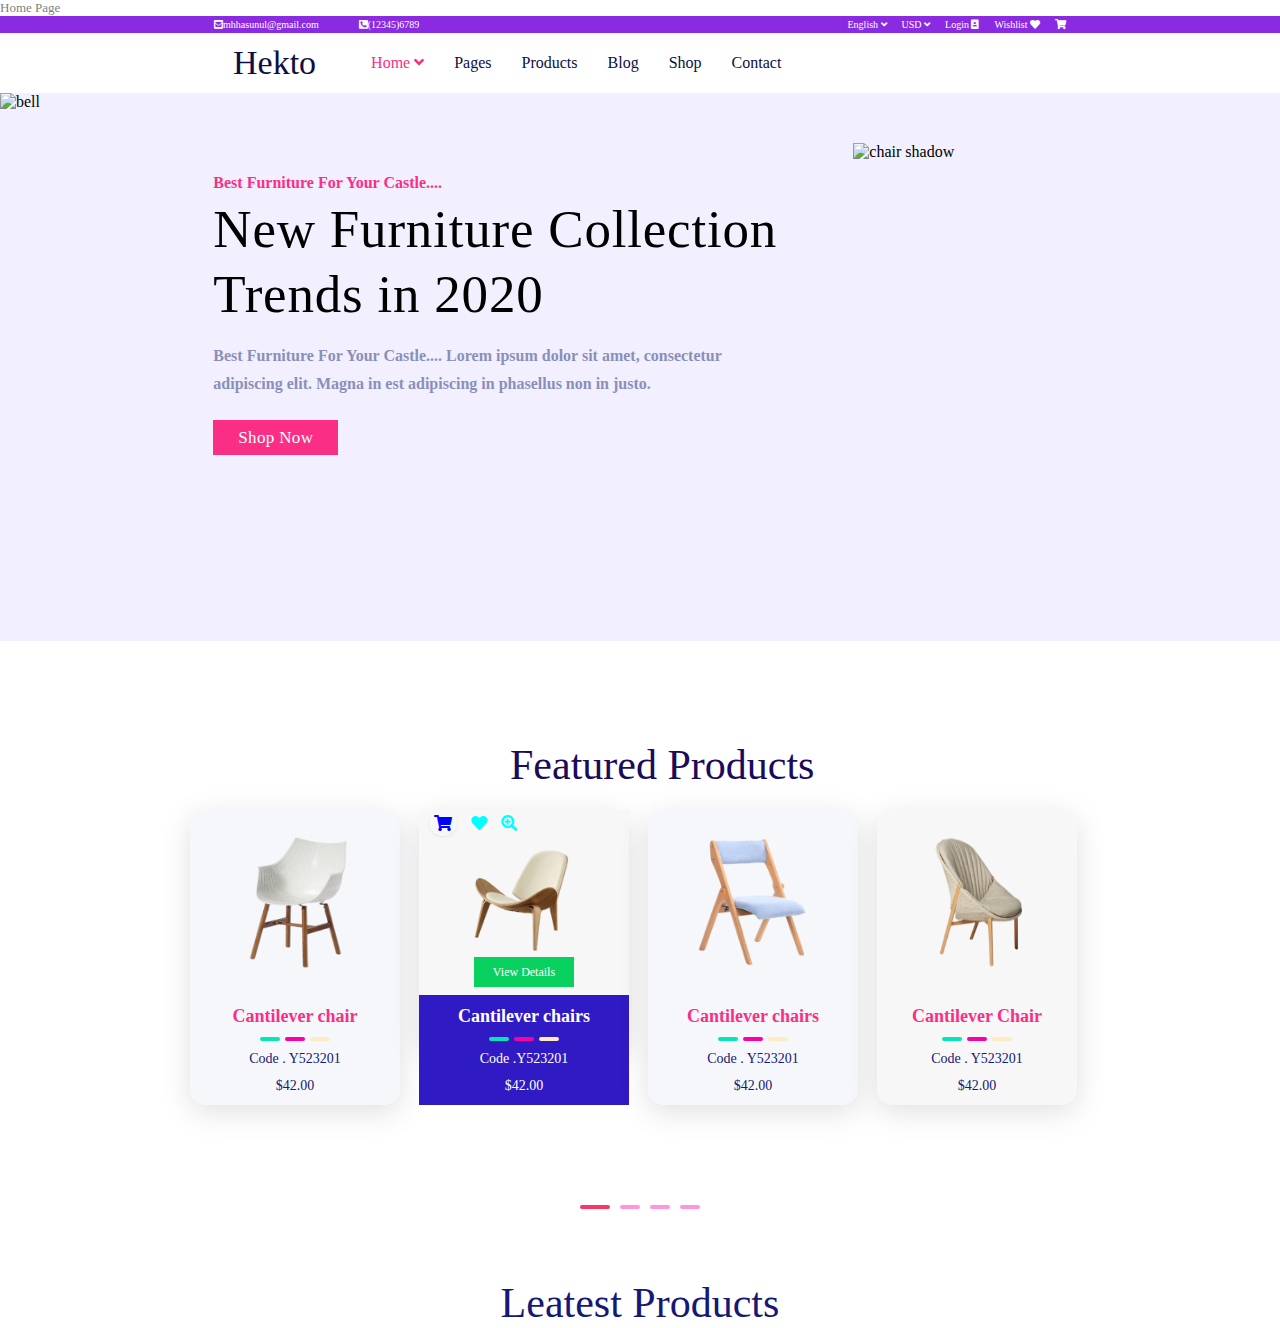
==== index.html @ cac38c51 "this is my ninth commit" ====
<!DOCTYPE html>
<html lang="en">

<head>
    <meta charset="UTF-8">
    <meta http-equiv="X-UA-Compatible" content="IE=edge">
    <meta name="viewport" content="width=device-width, initial-scale=1.0">
    <title>Hecto Project</title>
    <link rel="stylesheet" href="style.css">
    <link href="https://cdnjs.cloudflare.com/ajax/libs/font-awesome/5.13.0/css/all.min.css" rel="stylesheet" />
</head>

<body>
    <div class="home_page">Home Page</div>
    <div class="navbar">
        <div class="contact">
            <div class="mail"> <i class="fa fa-envelope-square"></i>mhhasunul@gmail.com</div>
            <div class="phone"><i class="fa fa-phone-square-alt"></i>(12345)6789</div>
        </div>
        <div class="details">
            <div class="english">English <i class="fa fa-angle-down"></i></div>
            <div class="usd">USD <i class="fa fa-angle-down"></i></div>
            <div class="login">Login <i class="fa fa-portrait"></i></div>
            <div class="wishlist">Wishlist <i class="fa fa-heart"></i></div>
            <div class="cart"><i class="fa fa-shopping-cart"></i></div>
        </div>
    </div>

    <div class="nav">
        <div class="logo">Hekto</div>
        <div class="about">
            <div class="home">Home <i class="fa fa-angle-down"></i></div>
            <div class="pages">Pages</div>
            <div class="products">Products</div>
            <div class="blog">Blog</div>
            <div class="shop">Shop</div>
            <div class="contact">Contact</div>
        </div>
    </div>
    <div class="new_furniture">
        <div class="bell_image">
            <img src="images/bell.png" alt="bell" />
        </div>
        <div class="new_collection">
            <div class="best_furniture">Best Furniture For Your Castle....</div>
            <div class="in_2020">New Furniture Collection
                Trends in 2020</div>
            <div class="lorem">Best Furniture For Your Castle....
                Lorem ipsum dolor sit amet, consectetur adipiscing elit. Magna in est adipiscing
                in phasellus non in justo.
            </div>
            <div class="shop_now">Shop Now</div>
        </div>
        <div class="chair">
            <img src="images/chair_shadow.png" alt="chair shadow" />
        </div>
    </div>
    <div class="space">.</div>

    
    <div class="featured_products">
        <div class="p_featured_products">Featured Products</div>
        <div class="grid_featured_products">
            <div class="container">
                <div class="plastic_wood_box">
                    <div class="plastic_wood">
                        <img src="featured_images/plastic wood.png" alt="chair" />
                    </div>
                    <div class="specification">
                        <div class="cantilever_chair">Cantilever chair</div>
                        <div class="line_bars">
                            <div class="first_line"></div>
                            <div class="second_line"></div>
                            <div class="third_line"></div>
                        </div>
                        <div class="code">Code . Y523201</div>
                        <div class="dollars">$42.00</div>
                    </div>
                </div>
    
                <div class="brown_wood_box">
                    <div class="top_section">
                        <div class="font_awesome">
                            <i class="fa fa-shopping-cart"></i>
                            <i class="fa fa-heart"></i>
                            <i class="fa fa-search-plus"></i>
                        </div>
                        <div class="brown_wood">
                            <img src="featured_images/brown_wood.png" alt="chair" />
                        </div>
                        <div class="view_details">View Details</div>
                    </div>
                    <div class="specification">
                        <div class="cantilever_chair">Cantilever chairs</div>
                        <div class="line_bars">
                            <div class="first_line"></div>
                            <div class="second_line"></div>
                            <div class="third_line"></div>
                        </div>
                        <div class="code">Code .Y523201</div>
                        <div class="dollars">$42.00</div>
                    </div>
                </div>
    
                <div class="blue_wood_box">
                    <div class="blue_wood">
                        <img src="featured_images/blue_wood.png" alt="chair" />
                    </div>
                    <div class="specification">
                        <div class="cantilever_chair">Cantilever chairs</div>
                        <div class="line_bars">
                            <div class="first_line"></div>
                            <div class="second_line"></div>
                            <div class="third_line"></div>
                        </div>
                        <div class="code">Code . Y523201</div>
                        <div class="dollars">$42.00</div>
                    </div>
                </div>
    
                <div class="baby_wood_box">
                    <div class="baby_wood">
                        <img src="featured_images/baby_wood.png" alt="chair" />
                    </div>
                    <div class="specification">
                        <div class="cantilever_chair">Cantilever Chair</div>
                        <div class="line_bars">
                            <div class="first_line"></div>
                            <div class="second_line"></div>
                            <div class="third_line"></div>
                        </div>
                        <div class="code">Code . Y523201</div>
                        <div class="dollars">$42.00</div>
                    </div>
                </div>
            </div>
        </div>
    </div>

    <div class="four_bars">
        <div class="bar_one"></div>
        <div class="bar_two"></div>
        <div class="bar_three"></div>
        <div class="bar_four"></div>
    </div>

    <div class="leatest_products">
        <div class="p_leatest_products">Leatest Products</div>
    </div>
</body>

</html>
---- style.css ----
*{
    box-sizing: border-box;
    margin: 0;
    padding: 0;
}

.home_page{
    color: gray;
    font-size: small;
    background-color: #FFFFFF;
}

.navbar{
    display: flex;
    justify-content: space-around;
    background-color: blueviolet;
    color: white;
    font-size:x-small;
    padding-top: 3px;
    padding-bottom: 3px;
}

.navbar .contact{
    display: flex;
}

.navbar .contact .mail{
    padding-right: 40px;
}

.navbar .details{
    display: flex;
}

.navbar .details .usd{
    padding-left: 15px;
}

.navbar .details .login{
    padding-left: 15px;
}

.navbar .details .wishlist{
    padding-left: 15px;
}

.navbar .details .cart{
    padding-left: 15px;
}
 
.nav{
    display: flex;
    height: 60px;
}

.nav .logo{
    margin-left: 233px;
    margin-right: 55px;
    font-family: 'josefin Sans';
    font-size: 34px;
    line-height: 40px;
    color: #0D0E43;
    display: flex;
    align-items: center;
}

.nav .about{
    display: flex;
    font-family: 'Lato';
    font-style: normal;
    font-weight: 400;
    font-size: 16px;
    line-height: 20px;
    color:#0D0E43;
    display: flex;
    align-items: center;
}

.nav .about > div{
    margin-right: 30px;
}

.nav .about .home{
    color: #FB2E86;
    font-family: 'Lato';
    font-style: normal;
    font-weight: 400;
    font-size: 16px;
    line-height: 20px;
}

.new_furniture{
    background-color: #F2F0FF;
    display: grid;
    grid-template-columns: 1fr 1fr 1fr 1fr 1fr 1fr;
    grid-auto-rows: minmax(200px, 200px);
    /* background-color: blue; */
}


.bell_image img{
    max-width: 200px;
    height: 200px;
    grid-column: 1;
    grid-row: 1/2;
    /* background-color: red; */
}

.new_collection{
    grid-column: 2/5;
    grid-row: 1/3;
    width: 590px;
    align-self: center;
    margin-top: 30px;
    padding-right: 15px;
    /* background-color: gray; */
}

.new_collection .best_furniture{
    font-family: 'Lato';
    font-style: normal;
    font-weight: 700;
    font-size: 16px;
    line-height: 28px;
    color: #FB2E86;
}

.new_collection .in_2020{
    font-family: 'Josefin Sans';
    font-size: 53px;
    line-height: 65px;
    letter-spacing: 0.015em;
    color: #000000;
}

.new_collection .lorem{
    font-family: 'Lato';
    font-style: normal;
    font-weight: 700;
    font-size: 16px;
    line-height: 28px;
    color: #8A8FB9;
    margin-bottom: 30px;
    padding-top: 15px;
}

.new_collection .shop_now{
    font-family: 'Josefin Sans';
    font-size: 17px;
    line-height: 20px;
    letter-spacing: 0.02em;
    color: #FFFFFF;
    margin-top: 40px;
    display: inline;
    padding: 8px 25px 8px 25px;
    background-color: #FB2E86;
}

.chair img{
    min-width: 50%;
    grid-column: 5/7;
    width: 500px;
    margin-top: 50px;
    background-color:  #F2F0FF;
    padding-bottom: 10px;
    /* background-color: yellow; */
}

.space{
    background-color: #F2F0FF;
    padding-bottom: 130px;
    color: #F2F0FF;
}

.featured_products .p_featured_products{
    font-family: 'Josefin Sans';
    font-size: 42px;
    line-height: 49px;
    color: #1A0B5B;
    padding-left: 510px;
    padding-top: 100px;
    margin-bottom: 20px;
}

.featured_products .grid_featured_products{
    margin-bottom: 100px;
}

.featured_products .grid_featured_products .container{
    display: grid;
    grid-template-columns: 1fr 1fr 1fr 1fr;
    width: 900px;
    margin: 0 auto;
    gap: 1rem;
    /* padding-top: 50px 0; */

}

.plastic_wood_box .plastic_wood{
     /* padding: 25px 15px 15px 30px; */
     /* border: none; */
     /* border-radius: 4px; */
     /* background: #F6F7FB; */
     /* box-shadow: 0px 1px 3px rgba(0, 0, 0, 0.08); */
}

.plastic_wood_box{
    width: 210px;
    height: 295px;
    background-color: #F6F7FB;
    border-radius: 15px;
    box-shadow:  rgba(100, 100, 111, 0.2) 0px 7px 29px 0px;
}

.plastic_wood_box .plastic_wood img{
     width: 75%;
     height: 75%;
}

.plastic_wood_box .plastic_wood{
    height: 185px;
    display: flex;
    justify-content: center;
    align-items: center;
}

.specification .cantilever_chair{
    color: #FB2E86;
    font-family: 'Lato';
    font-style: normal;
    font-weight: 700;
    font-size: 18px;
    line-height: 22px;
    padding-top: 10px;
}

.specification{
    /* padding-left: 20px; */
    /* background-color: orchid; */
    display: flex;
    flex-direction: column;
    align-items: center;
    /* height: 110px; */
}

.specification .line_bars {
    display: flex;
    padding-bottom: 10px;
    padding-top: 10px;
}

.specification .line_bars .first_line{
    height: 4px;
    width: 20px;
    background-color: #05E6B7;
    border-radius: 2.5px;
    margin-right: 5px;
}

.specification .line_bars .second_line{
    height: 4px;
    width: 20px;
    background-color: #F701A8;
    border-radius: 2.5px;
    margin-right: 5px;
}

.specification .line_bars .third_line{
    height: 4px;
    width: 20px;
    background-color: #FFEAC1;
    border-radius: 2.5px;
}

.specification .code{
    font-family: 'Josefin Sans';
    font-size: 14px;
    line-height: 16px;
    color: #151875;
    padding-bottom: 10px;
}

.specification .dollars{
    font-family: 'Lato';
    font-style: normal;
    font-weight: 400;
    font-size: 14px;
    line-height: 17px;
    color: #151875;
}

.brown_wood_box{
    width: 210px;
    background-color: #F7F7F7;
    height: 240px;
    border-radius: 15px;
    box-shadow:  rgba(100, 100, 111, 0.2) 0px 7px 29px 0px;
}

.brown_wood_box .brown_wood img{
    width: 50%;
    height: 50%;
}

.brown_wood_box .top_section .font_awesome .fa-shopping-cart{
    /* background-color: blue; */
    color: blue;
    padding: 5px;
    border-radius: 50%;
    box-shadow: 0px 1px 3px rgba(0, 0, 0, 0.08);
    margin-left: 10px;
}

.brown_wood_box .top_section .font_awesome .fa-heart{
    color: aqua;
    margin-left: 10px;
}

.brown_wood_box .top_section .font_awesome .fa-search-plus{
    color: aqua;
    margin-left: 10px;
}

.brown_wood_box .top_section .brown_wood{
     display: flex;
     justify-content: center;
}

.brown_wood_box .top_section{
    background: #F7F7F7;
}

.brown_wood_box .top_section .view_details{
    font-family: 'Josefin Sans';
    font-size: 12px;
    line-height: 14px;
    color: #FFFFFF;
    background-color: #08D15F;
    padding-top: 8px;
    padding-bottom: 8px;
    margin-left: 55px;
    margin-right: 55px;
    margin-bottom: 8px;
    display: flex;
    justify-content: center;
}

.brown_wood_box .specification{
  height: 110px;
  background-color: #2F1AC4;
}

.brown_wood_box .specification .cantilever_chair{
    color: #fff;
    padding-top: 10px;
}

.brown_wood_box .specification .code{
    color: #fff;
    padding-bottom: 10px;
}

.brown_wood_box .specification .dollars{
    color: #fff;
    padding-bottom: 10px;
}

.blue_wood_box .blue_wood{
    /* padding: 25px 15px 15px 30px; */
    /* border: none; */
    /* border-radius: 4px; */
    /* background: #F6F7FB; */
    /* box-shadow: 0px 1px 3px rgba(0, 0, 0, 0.08); */
    height: 185px;
    display: flex;
    justify-content: center;
    align-items: center;
}

.blue_wood_box{
    background-color: blue;
    width: 210px;
    height: 295px;
    background-color: #F6F7FB;
    border-radius: 15px;
    box-shadow:  rgba(100, 100, 111, 0.2) 0px 7px 29px 0px;
}

.blue_wood_box .blue_wood img{
    width: 75%;
    height: 75%;
}

.baby_wood_box .baby_wood{
     /* padding: 25px 15px 15px 30px; */
     /* border: none; */
     /* border-radius: 4px; */
     /* background: #F6F7FB; */
     /* box-shadow: 0px 1px 3px rgba(0, 0, 0, 0.08); */
     height: 185px;
     display: flex;
     justify-content: center;
     align-items: center;
     
}

.baby_wood_box{
    width: 200px;
    /* background-color: red; */
    background-color: #F7F7F7;
    border-radius: 15px;
    box-shadow:  rgba(100, 100, 111, 0.2) 0px 7px 29px 0px;
}

.baby_wood_box .baby_wood img{
    width: 75%;
    height: 75%;
}

.four_bars{
    display: flex;
    justify-content: center;
    margin-bottom: 70px;
}

.four_bars .bar_one{
    height: 4px;
    width: 30px;
    border-radius: 3px;
    background-color: #F83667;
}

.four_bars .bar_two{
    height: 4px;
    width: 20px;
    border-radius: 3px;
    background-color: #FF94DF;
    margin-left: 10px;
}

.four_bars .bar_three{
    height: 4px;
    width: 20px;
    border-radius: 3px;
    background-color: #FF94DF;
    margin-right: 10px;
    margin-left: 10px;
}


.four_bars .bar_four{
    height: 4px;
    width: 20px;
    border-radius: 3px;
    background-color: #FF94DF;
}



.leatest_products .p_leatest_products{
    font-family: 'Josefin Sans';
    font-size: 42px;
    line-height: 49px;
    color: #151875;
    display: flex;
    justify-content: center;    
}
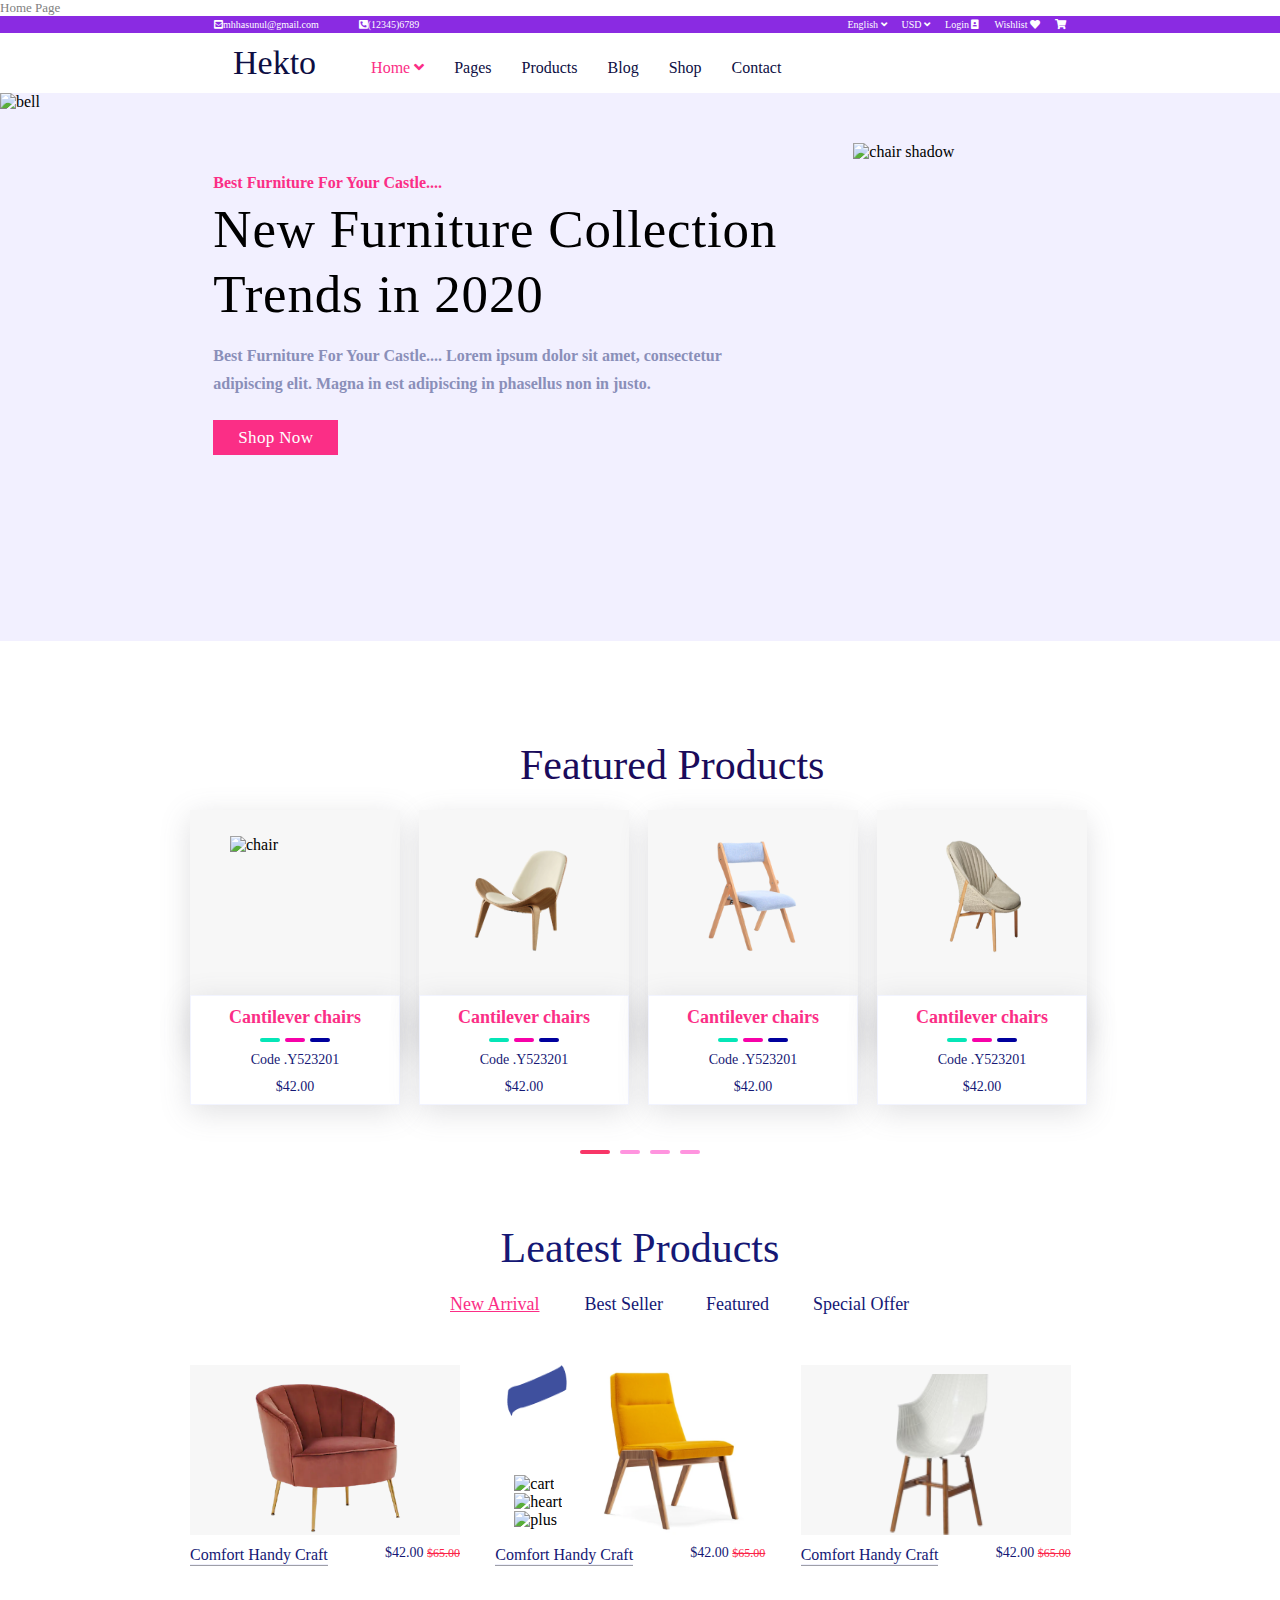
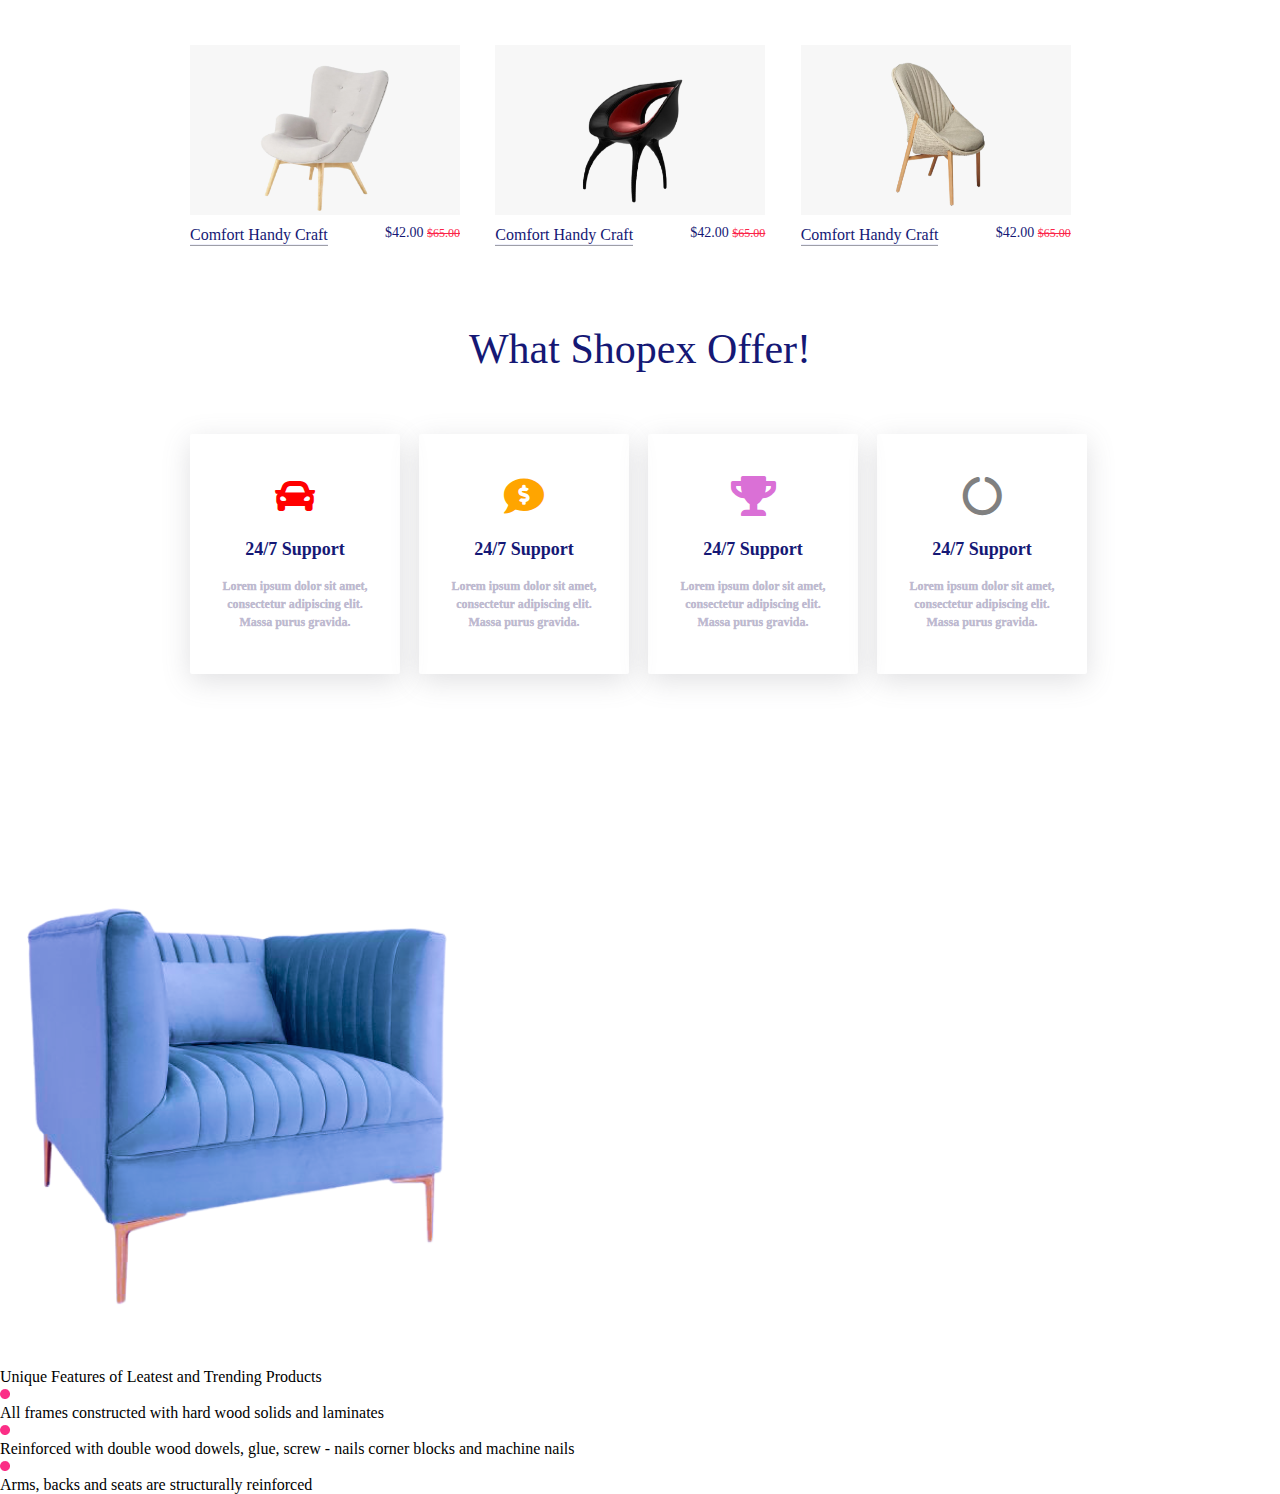
==== commit 08214300: "this is my ninght commit" ====
--- a/index.html
+++ b/index.html
@@ -57,12 +57,12 @@
     </div>
     <div class="space">.</div>
 
-    
+
     <div class="featured_products">
         <div class="p_featured_products">Featured Products</div>
         <div class="grid_featured_products">
             <div class="container">
-                <div class="plastic_wood_box">
+                <!-- <div class="plastic_wood_box">
                     <div class="plastic_wood">
                         <img src="featured_images/plastic wood.png" alt="chair" />
                     </div>
@@ -76,8 +76,32 @@
                         <div class="code">Code . Y523201</div>
                         <div class="dollars">$42.00</div>
                     </div>
-                </div>
-    
+                </div> -->
+
+                <div class="plastic_wood_box">
+                    <div class="top_section">
+                        <div class="font_awesome">
+                            <i class="fa fa-shopping-cart"></i>
+                            <i class="fa fa-heart"></i>
+                            <i class="fa fa-search-plus"></i>
+                        </div>
+                        <div class="plastic_wood">
+                            <img src="featured_images/plastic_wood.png" alt="chair" />
+                        </div>
+                        <div class="view_details">View Details</div>
+                    </div>
+                    <div class="specification">
+                        <div class="cantilever_chair">Cantilever chairs</div>
+                        <div class="line_bars">
+                            <div class="first_line"></div>
+                            <div class="second_line"></div>
+                            <div class="third_line"></div>
+                        </div>
+                        <div class="code">Code .Y523201</div>
+                        <div class="dollars">$42.00</div>
+                    </div>
+                </div>
+
                 <div class="brown_wood_box">
                     <div class="top_section">
                         <div class="font_awesome">
@@ -101,8 +125,56 @@
                         <div class="dollars">$42.00</div>
                     </div>
                 </div>
-    
+
                 <div class="blue_wood_box">
+                    <div class="top_section">
+                        <div class="font_awesome">
+                            <i class="fa fa-shopping-cart"></i>
+                            <i class="fa fa-heart"></i>
+                            <i class="fa fa-search-plus"></i>
+                        </div>
+                        <div class="blue_wood">
+                            <img src="featured_images/blue_wood.png" alt="chair" />
+                        </div>
+                        <div class="view_details">View Details</div>
+                    </div>
+                    <div class="specification">
+                        <div class="cantilever_chair">Cantilever chairs</div>
+                        <div class="line_bars">
+                            <div class="first_line"></div>
+                            <div class="second_line"></div>
+                            <div class="third_line"></div>
+                        </div>
+                        <div class="code">Code .Y523201</div>
+                        <div class="dollars">$42.00</div>
+                    </div>
+                </div>
+
+                <div class="baby_wood_box">
+                    <div class="top_section">
+                        <div class="font_awesome">
+                            <i class="fa fa-shopping-cart"></i>
+                            <i class="fa fa-heart"></i>
+                            <i class="fa fa-search-plus"></i>
+                        </div>
+                        <div class="baby_wood">
+                            <img src="featured_images/baby_wood.png" alt="chair" />
+                        </div>
+                        <div class="view_details">View Details</div>
+                    </div>
+                    <div class="specification">
+                        <div class="cantilever_chair">Cantilever chairs</div>
+                        <div class="line_bars">
+                            <div class="first_line"></div>
+                            <div class="second_line"></div>
+                            <div class="third_line"></div>
+                        </div>
+                        <div class="code">Code .Y523201</div>
+                        <div class="dollars">$42.00</div>
+                    </div>
+                </div>
+
+                <!-- <div class="blue_wood_box">
                     <div class="blue_wood">
                         <img src="featured_images/blue_wood.png" alt="chair" />
                     </div>
@@ -117,7 +189,7 @@
                         <div class="dollars">$42.00</div>
                     </div>
                 </div>
-    
+
                 <div class="baby_wood_box">
                     <div class="baby_wood">
                         <img src="featured_images/baby_wood.png" alt="chair" />
@@ -132,7 +204,7 @@
                         <div class="code">Code . Y523201</div>
                         <div class="dollars">$42.00</div>
                     </div>
-                </div>
+                </div> -->
             </div>
         </div>
     </div>
@@ -147,6 +219,213 @@
     <div class="leatest_products">
         <div class="p_leatest_products">Leatest Products</div>
     </div>
+    <div class="arrivals">
+        <div class="arrival_list">
+            <div class="first_arrival">
+                <div class="new_arrival">New Arrival</div>
+                <div class="best_seller">Best Seller</div>
+            </div>
+            <div class="second_arrival">
+                <div class="featured">Featured</div>
+                <div class="special_offer">Special Offer</div>
+            </div>
+        </div>
+    </div>
+    <div class="grid_leatest_products_one">
+        <div class="container">
+            <div class="squared_box">
+                <div class="thick_solfa">
+                    <img src="leatest_images/thick_solfa.png" alt="chair" />
+                </div>
+                <div class="about">
+                    <div class="about_text">
+                        Comfort Handy Craft
+                    </div>
+                    <div class="about_dollars">
+                        $42.00 <span>$65.00</span>
+                    </div>
+                </div>
+            </div>
+            <div class="squared_box">
+                <div class="top_section">
+                    <div class="first_column">
+                        <div class="angle_tag">
+                            <img src="leatest_images/angle_tag.png" alt="angle" />
+                        </div>
+                        <div class="font_awesome">
+                            <div class="cart">
+                                <img src="leatest_images/cart.png" alt="cart" />
+                            </div>
+                            <div class="heart">
+                                <img src="leatest_images/heart.png" alt="heart" />
+                            </div>
+                            <div class="search_plus">
+                                <img src="leatest_images/search_plus.png" alt="plus" />
+                            </div>
+                        </div>
+                    </div>
+                    <div class="gold_wood">
+                        <img src="leatest_images/gold_wood.png" alt="chair" />
+                    </div>
+                </div>
+                <div class="about">
+                    <div class="about_text">
+                        Comfort Handy Craft
+                    </div>
+                    <div class="about_dollars">
+                        $42.00 <span>$65.00</span>
+                    </div>
+                </div>
+            </div>
+            <div class="squared_box">
+                <div class="plastic_2_wood">
+                    <img src="leatest_images/plastic2_wood.png" alt="chair" />
+                </div>
+                <div class="about">
+                    <div class="about_text">
+                        Comfort Handy Craft
+                    </div>
+                    <div class="about_dollars">
+                        $42.00 <span>$65.00</span>
+                    </div>
+                </div>
+            </div>
+        </div>
+    </div>
+    <div class="grid_leatest_products_two">
+        <div class="container">
+            <div class="squared_box">
+                <div class="king_wood">
+                    <img src="leatest_images/king_wood.png" alt="chair" />
+                </div>
+                <div class="about">
+                    <div class="about_text">
+                        Comfort Handy Craft
+                    </div>
+                    <div class="about_dollars">
+                        $42.00 <span>$65.00</span>
+                    </div>
+                </div>
+            </div>
+
+            <div class="squared_box">
+                <div class="blck_upholstery">
+                    <img src="leatest_images/blck_upholstery.png" alt="chair" />
+                </div>
+                <div class="about">
+                    <div class="about_text">
+                        Comfort Handy Craft
+                    </div>
+                    <div class="about_dollars">
+                        $42.00 <span>$65.00</span>
+                    </div>
+                </div>
+            </div>
+
+            <div class="squared_box">
+                <div class="baby2_wood">
+                    <img src="leatest_images/baby2_wood.png" alt="chair" />
+                </div>
+                <div class="about">
+                    <div class="about_text">
+                        Comfort Handy Craft
+                    </div>
+                    <div class="about_dollars">
+                        $42.00 <span>$65.00</span>
+                    </div>
+                </div>
+            </div>
+        </div>
+    </div>
+
+    <div class="shopex_offer">
+        <div class="p_shopex_offer">
+            What Shopex Offer!
+        </div>
+        <div class="shopex_grid">
+            <div class="container">
+                <div class="mini_box">
+                    <div class="car">
+                        <i class="fa fa-car"></i>
+                    </div>
+                    <div class="time">
+                        24/7 Support
+                    </div>
+                    <div class="lorem10">
+                        Lorem ipsum dolor sit amet, consectetur adipiscing elit. Massa purus gravida.
+                    </div>
+                </div>
+                <div class="mini_box">
+                    <div class="comment_dollar">
+                        <i class="fa fa-comment-dollar"></i>
+                    </div>
+                    <div class="time">
+                        24/7 Support
+                    </div>
+                    <div class="lorem10">
+                        Lorem ipsum dolor sit amet, consectetur adipiscing elit. Massa purus gravida.
+                    </div>
+                </div>
+                <div class="mini_box">
+                    <div class="trophy">
+                        <i class="fa fa-trophy"></i>
+                    </div>
+                    <div class="time">
+                        24/7 Support
+                    </div>
+                    <div class="lorem10">
+                        Lorem ipsum dolor sit amet, consectetur adipiscing elit. Massa purus gravida.
+                    </div>
+                </div>
+                <div class="mini_box">
+                    <div class="circle_notch">
+                        <i class="fa fa-circle-notch"></i>
+                    </div>
+                    <div class="time">
+                        24/7 Support
+                    </div>
+                    <div class="lorem10">
+                        Lorem ipsum dolor sit amet, consectetur adipiscing elit. Massa purus gravida.
+                    </div>
+                </div>
+            </div>
+        </div>
+    </div>
+
+    <div class="unique_products">
+        <div class="two_grid">
+            <div class="picture">
+                <div class="inner_width">
+                    <img src="unique_images/blue_solfa.png" alt="chair" />
+                </div>
+            </div>
+            <div class="unique_text">
+                <div class="inner_width">
+                    <div class="unique_heading">
+                        Unique Features of Leatest and Trending Products
+                    </div>
+                    <div class="points">
+                        <div class="point_one">
+                            <img src="unique_images/pink_dot.png" alt="dot" />
+                            <div class="p">All frames constructed with hard wood solids and laminates</div>
+                        </div>
+                        <div class="point_one">
+                            <img src="unique_images/pink_dot.png" alt="chair" />
+                            <div class="p">Reinforced with double wood dowels, glue,
+                                 screw - nails corner blocks and machine nails</div>
+                        </div>
+                        <div class="point_one">
+                            <img src="unique_images/pink_dot.png" alt="chair" />
+                            <div class="p">Arms, backs and seats are structurally reinforced</div>
+                        </div>
+                    </div>
+                    <div class="add_cart">
+                        
+                    </div>
+                </div>
+            </div>
+        </div>
+    </div>
 </body>
 
 </html>--- a/style.css
+++ b/style.css
@@ -113,7 +113,6 @@
     align-self: center;
     margin-top: 30px;
     padding-right: 15px;
-    /* background-color: gray; */
 }
 
 .new_collection .best_furniture{
@@ -163,7 +162,6 @@
     margin-top: 50px;
     background-color:  #F2F0FF;
     padding-bottom: 10px;
-    /* background-color: yellow; */
 }
 
 .space{
@@ -177,7 +175,7 @@
     font-size: 42px;
     line-height: 49px;
     color: #1A0B5B;
-    padding-left: 510px;
+    margin-left: 520px;
     padding-top: 100px;
     margin-bottom: 20px;
 }
@@ -192,36 +190,24 @@
     width: 900px;
     margin: 0 auto;
     gap: 1rem;
-    /* padding-top: 50px 0; */
-
-}
-
-.plastic_wood_box .plastic_wood{
-     /* padding: 25px 15px 15px 30px; */
-     /* border: none; */
-     /* border-radius: 4px; */
-     /* background: #F6F7FB; */
-     /* box-shadow: 0px 1px 3px rgba(0, 0, 0, 0.08); */
-}
-
-.plastic_wood_box{
-    width: 210px;
-    height: 295px;
-    background-color: #F6F7FB;
-    border-radius: 15px;
+}
+
+.specification{
+    display: flex;
+    flex-direction: column;
+    align-items: center;
+    height: 110px;
+    background-color:#FFFFFF;
+    border: 1px solid #F2F4FF;
     box-shadow:  rgba(100, 100, 111, 0.2) 0px 7px 29px 0px;
 }
 
-.plastic_wood_box .plastic_wood img{
-     width: 75%;
-     height: 75%;
-}
-
-.plastic_wood_box .plastic_wood{
-    height: 185px;
-    display: flex;
-    justify-content: center;
+.specification:hover{
+    display: flex;
+    flex-direction: column;
     align-items: center;
+    height: 110px;
+    background-color: #2F1AC4;
 }
 
 .specification .cantilever_chair{
@@ -234,14 +220,17 @@
     padding-top: 10px;
 }
 
-.specification{
-    /* padding-left: 20px; */
-    /* background-color: orchid; */
-    display: flex;
-    flex-direction: column;
-    align-items: center;
-    /* height: 110px; */
-}
+
+.specification .cantilever_chair:hover{
+    color: #FECBE1;
+    font-family: 'Lato';
+    font-style: normal;
+    font-weight: 700;
+    font-size: 18px;
+    line-height: 22px;
+    padding-top: 10px;
+}
+
 
 .specification .line_bars {
     display: flex;
@@ -268,9 +257,18 @@
 .specification .line_bars .third_line{
     height: 4px;
     width: 20px;
+    background-color:#00009D;
+    border-radius: 2.5px;
+}
+
+
+.specification .line_bars .third_line:hover{
+    height: 4px;
+    width: 20px;
     background-color: #FFEAC1;
     border-radius: 2.5px;
 }
+
 
 .specification .code{
     font-family: 'Josefin Sans';
@@ -280,6 +278,15 @@
     padding-bottom: 10px;
 }
 
+.specification .code:hover{
+    font-family: 'Josefin Sans';
+    font-size: 14px;
+    line-height: 16px;
+    color: #fff;
+    padding-bottom: 10px;
+}
+
+
 .specification .dollars{
     font-family: 'Lato';
     font-style: normal;
@@ -289,21 +296,26 @@
     color: #151875;
 }
 
-.brown_wood_box{
-    width: 210px;
-    background-color: #F7F7F7;
-    height: 240px;
-    border-radius: 15px;
-    box-shadow:  rgba(100, 100, 111, 0.2) 0px 7px 29px 0px;
-}
-
-.brown_wood_box .brown_wood img{
-    width: 50%;
-    height: 50%;
-}
-
-.brown_wood_box .top_section .font_awesome .fa-shopping-cart{
-    /* background-color: blue; */
+
+.specification .dollars:hover{
+    font-family: 'Lato';
+    font-style: normal;
+    font-weight: 400;
+    font-size: 14px;
+    line-height: 17px;
+    color: #fff;
+    padding-bottom: 10px;
+}
+
+/*.plastic_wood_box */.top_section .font_awesome .fa-shopping-cart{
+    color:#F7F7F7;
+    padding: 5px;
+    border-radius: 50%;
+    box-shadow: none;
+    margin-left: 10px;
+}
+
+/*.plastic_wood_box*/ .top_section .font_awesome .fa-shopping-cart:hover{
     color: blue;
     padding: 5px;
     border-radius: 50%;
@@ -311,26 +323,53 @@
     margin-left: 10px;
 }
 
-.brown_wood_box .top_section .font_awesome .fa-heart{
+
+/*.plastic_wood_box*/ .top_section .font_awesome .fa-heart{
+    color:#F7F7F7;
+    margin-left: 10px;
+}
+
+/*.plastic_wood_box*/ .top_section .font_awesome .fa-heart:hover{
     color: aqua;
     margin-left: 10px;
 }
 
-.brown_wood_box .top_section .font_awesome .fa-search-plus{
-    color: aqua;
+/*.plastic_wood_box*/ .top_section .font_awesome .fa-search-plus:hover{
+    color:aqua;
     margin-left: 10px;
 }
 
-.brown_wood_box .top_section .brown_wood{
+/*.plastic_wood_box*/ .top_section .font_awesome .fa-search-plus{
+    color:#F7F7F7;
+    margin-left: 10px;
+}
+
+/*.plastic_wood_box*/ .top_section .plastic_wood{
      display: flex;
      justify-content: center;
 }
 
-.brown_wood_box .top_section{
-    background: #F7F7F7;
-}
-
-.brown_wood_box .top_section .view_details{
+/*.plastic_wood_box*/ .top_section{
+    /* /* background: #F7F7F7; */
+    background-color:#F7F7F7;
+}
+
+/*.plastic_wood_box*/ .top_section .view_details{
+    font-family: 'Josefin Sans';
+    font-size: 12px;
+    line-height: 14px;
+    color:#F7F7F7;
+    background-color:#F7F7F7;
+    padding-top: 8px;
+    padding-bottom: 8px;
+    margin-left: 55px;
+    margin-right: 55px;
+    margin-bottom: 8px;
+    display: flex;
+    justify-content: center;
+}
+
+/*.plastic_wood_box*/ .top_section .view_details:hover{
     font-family: 'Josefin Sans';
     font-size: 12px;
     line-height: 14px;
@@ -345,76 +384,83 @@
     justify-content: center;
 }
 
-.brown_wood_box .specification{
-  height: 110px;
-  background-color: #2F1AC4;
-}
-
-.brown_wood_box .specification .cantilever_chair{
-    color: #fff;
-    padding-top: 10px;
-}
-
-.brown_wood_box .specification .code{
-    color: #fff;
-    padding-bottom: 10px;
-}
-
-.brown_wood_box .specification .dollars{
-    color: #fff;
-    padding-bottom: 10px;
-}
-
-.blue_wood_box .blue_wood{
-    /* padding: 25px 15px 15px 30px; */
-    /* border: none; */
-    /* border-radius: 4px; */
-    /* background: #F6F7FB; */
-    /* box-shadow: 0px 1px 3px rgba(0, 0, 0, 0.08); */
-    height: 185px;
-    display: flex;
-    justify-content: center;
-    align-items: center;
-}
-
-.blue_wood_box{
-    background-color: blue;
+
+.plastic_wood_box{
     width: 210px;
-    height: 295px;
-    background-color: #F6F7FB;
+    background-color: #F7F7F7;
+    height: 240px;
+    box-shadow:  rgba(100, 100, 111, 0.2) 0px 7px 29px 0px;
+}
+
+.plastic_wood{
+    height: 121px;
+    display: flex;
+    justify-content: center;
+}
+
+.plastic_wood_box .plastic_wood img{
+    width: 130px;
+    height: 100%;
+}
+ 
+
+.brown_wood_box{
+    width: 210px;
+    background-color: #F7F7F7;
+    height: 240px;
     border-radius: 15px;
     box-shadow:  rgba(100, 100, 111, 0.2) 0px 7px 29px 0px;
 }
 
-.blue_wood_box .blue_wood img{
-    width: 75%;
-    height: 75%;
-}
-
-.baby_wood_box .baby_wood{
-     /* padding: 25px 15px 15px 30px; */
-     /* border: none; */
-     /* border-radius: 4px; */
-     /* background: #F6F7FB; */
-     /* box-shadow: 0px 1px 3px rgba(0, 0, 0, 0.08); */
-     height: 185px;
-     display: flex;
-     justify-content: center;
-     align-items: center;
-     
-}
-
-.baby_wood_box{
-    width: 200px;
-    /* background-color: red; */
+.brown_wood{
+    height: 121px;
+    display: flex;
+    justify-content: center;
+}
+
+.brown_wood_box .plastic_wood img{
+    width: 130px;
+    height: 100%;
+}
+
+.blue_wood_box{
+    width: 210px;
     background-color: #F7F7F7;
+    height: 240px;
     border-radius: 15px;
     box-shadow:  rgba(100, 100, 111, 0.2) 0px 7px 29px 0px;
 }
 
+.blue_wood{
+    height: 121px;
+    display: flex;
+    justify-content: center;
+}
+
+.blue_wood_box .blue_wood img{
+    width: 130px;
+    height: 100%;
+}
+
+
+
+.baby_wood_box{
+    width: 210px;
+    background-color: #F7F7F7;
+    height: 240px;
+    border-radius: 15px;
+    box-shadow:  rgba(100, 100, 111, 0.2) 0px 7px 29px 0px;
+}
+
+.baby_wood{
+    height: 121px;
+    display: flex;
+    justify-content: center;
+}
+
 .baby_wood_box .baby_wood img{
-    width: 75%;
-    height: 75%;
+    width: 130px;
+    height: 100%;
 }
 
 .four_bars{
@@ -464,5 +510,429 @@
     color: #151875;
     display: flex;
     justify-content: center;    
-}
-
+    margin-bottom: 20px;
+}
+
+.arrivals .arrival_list .new_arrival{
+    color: #FB2E86;
+    text-decoration: underline;
+    font-family: 'Lato';
+    font-style: normal;
+    font-weight: 400;
+    font-size: 18px;
+    line-height: 22px;
+    margin-right: 5px;
+    /* background-color: gray; */
+}
+
+.arrivals .arrival_list{
+    font-family: 'Lato';
+    font-style: normal;
+    font-weight: 400;
+    font-size: 18px;
+    line-height: 22px;
+    color: #151875;
+    display: flex;
+    /* justify-content: center; */
+    width: 500px;
+    /* background-color: purple; */
+    margin-left: 450px;
+    margin-bottom: 50px;
+}
+
+.arrival_list .first_arrival{
+     width: 213px;
+     display: flex;
+     justify-content: space-between;
+}
+
+.arrival_list .second_arrival{
+     display: flex;
+}
+
+ 
+
+.arrivals .arrival_list .featured{
+    /* background-color: limegreen; */
+    margin-left: 43px;
+}
+
+.arrivals .arrival_list .special_offer{
+     /* background-color: hotpink; */
+     margin-left: 44px;
+}
+
+.grid_leatest_products_one{
+    margin-bottom: 80px;
+}
+
+.grid_leatest_products_one .container{
+    width: 900px;
+    display: grid;
+    grid-template-columns: 1fr 1fr 1fr;
+    margin: 0 auto;
+    gap: 1rem;
+    /* background-color: goldenrod; */
+}
+
+.squared_box{
+    height: 200px;
+    width: 270px;
+    /* background-color: red; */
+}
+
+.grid_leatest_products_two{
+    margin-bottom: 80px;
+}
+
+.grid_leatest_products_two .container{
+    width: 900px;
+    display: grid;
+    grid-template-columns: 1fr 1fr 1fr;
+    margin: 0 auto;
+    gap: 1rem;
+} 
+
+.thick_solfa{
+    display: flex;
+    justify-content: center;
+    align-items: flex-end;
+    background-color: #F7F7F7;
+    height: 170px
+}
+
+.thick_solfa img{
+    width: 60%;
+    height: 95%;
+}
+
+.squared_box .top_section{
+    background-color: #fff;
+}
+
+.gold_wood{
+    display: flex;
+    /* justify-content: flex-start; */
+    align-items: flex-end;
+    /* background-color: #05E6B7; */
+    height: 170px;
+}
+
+.gold_wood img{
+    width: inherit;
+    height: 100%;
+}
+
+
+.squared_box .top_section{
+    display: flex;
+}
+
+.angle_tag img{
+    /* background-color: yellow; */
+    /* margin-left: auto; */
+}
+
+.angle_tag img{
+    width: 80%;
+    height: 100%;
+}
+
+.plastic_2_wood{
+    display: flex;
+    justify-content: center;
+    background-color: #F7F7F7;
+    align-items: flex-end;
+    height: 170px
+}
+
+.plastic_2_wood img{
+    width: 60%;
+    height: 95%;
+}
+
+.about{
+    display: flex;
+    justify-content: space-between;
+    padding-top: 10px;
+    /* background-color: purple; */
+
+}
+
+.about .about_text{
+    font-family: 'Josefin Sans';
+    font-size: 16px;
+    line-height: 19px;
+    color: #151875;
+    border-bottom: 2px ridge #EEEFFB;
+}
+
+.about .about_dollars{
+    font-family: 'Josefin Sans';
+    font-size: 14px;
+    line-height: 16px;
+    color: #151875;
+}
+
+.about .about_dollars > span{
+    font-family: 'Josefin Sans';
+    font-size: 12px;
+    line-height: 14px;
+    text-decoration-line: line-through;
+    color: #FB2448;
+}
+
+
+.top_section .first_column{
+    display: flex;
+    flex-direction: column;
+    align-items: flex-end;
+    /* background-color: #F701A8; */
+}
+
+.first_column{
+justify-content: space-between;
+}
+
+.first_column .font_awesome{
+    display: flex;
+    flex-direction: column;
+    padding-right: 20px;
+    /* padding-right: 8px; */
+}
+
+.font_awesome .search_plus{
+    padding-bottom: 6px;
+}
+
+.font_awesome .heart{
+
+}
+
+.king_wood{
+    display: flex;
+    justify-content: center;
+    align-items: flex-end;
+    background-color: #F7F7F7;
+    height: 170px
+}
+
+.king_wood img{
+    width: 60%;
+    height: 95%;
+}
+
+.blck_upholstery{
+    display: flex;
+    justify-content: center;
+    align-items: flex-end;
+    background-color: #F7F7F7;
+    height: 170px
+}
+
+.blck_upholstery img{
+    width: 60%;
+    height: 95%;
+}
+
+.baby2_wood{
+    display: flex;
+    justify-content: center;
+    align-items: flex-end;
+    background-color: #F7F7F7;
+    height: 170px
+}
+
+.baby2_wood img{
+    width: 60%;
+    height: 95%;
+}
+
+.shopex_grid{
+    margin-bottom: 140px;
+}
+
+.p_shopex_offer{
+    font-family: 'Josefin Sans';
+    font-size: 42px;
+    line-height: 49px;
+    color: #151875;
+    display: flex;
+    justify-content: center;
+    margin-bottom: 60px;
+}
+
+.shopex_grid .container{
+    width: 900px;
+    margin: 0 auto;
+    display: grid;
+    grid-template-columns: 1fr 1fr 1fr 1fr;
+    gap: 1rem
+}
+
+.mini_box{
+    width: 210px;
+    height: 240px;
+    /* background-color: yellow; */
+    padding: 10px;
+    display: flex;
+    flex-direction: column;
+    align-items: center;
+    box-shadow: rgba(100, 100, 111, 0.2) 0px 7px 29px 0px;
+    border-radius: 2px;
+}
+
+.car{
+    font-size: 40px;
+    color: red;
+    padding-top: 30px;
+    padding-bottom: 15px;
+}
+
+.comment_dollar{
+    font-size: 40px;
+    color: orange;
+    padding-top: 30px;
+    padding-bottom: 15px;
+}
+
+.trophy{
+    font-size: 40px;
+    color: orchid;
+    padding-top: 30px;
+    padding-bottom: 15px;
+}
+
+.circle_notch{
+    font-size: 40px;
+    color: gray;
+    padding-top: 30px;
+    padding-bottom: 15px;
+}
+
+.time{
+    font-family: 'Josefin Sans';
+    font-size: 18px;
+    line-height: 26px;
+    color: #151875;
+    font-weight: bold;
+}
+
+.lorem10{
+    font-family: 'Lato';
+    font-style: normal;
+    font-weight: 1000;
+    font-size: 12px;
+    line-height: 18px;
+    text-align: center;
+    color: rgba(26, 11, 91, 0.3);
+    letter-spacing: normal;
+    /* background-color: green; */
+    padding-top: 15px;
+    padding-left: 10px;
+    padding-right: 10px;
+}
+
+
+@media screen and (max-width:768px){
+    body{
+        overflow-x: hidden;
+    }
+
+    .home_page{
+        display: none;
+    }
+
+    .navbar{
+        display: none;
+    }
+
+    .nav{
+        display: none;
+    }
+    
+    .new_furniture{
+        background-color:  #F2F0FF;
+        display: flex;
+        flex-direction: column;
+        /* background-color: greenyellow; */
+        align-items: center;
+    }
+   
+    .new_collection .best_furniture{
+        font-size: xx-large;
+        /* background-color: skyblue; */
+        font-weight: 1000px;
+    }
+
+    .bell_image img{
+        display: none;
+    }
+
+    .new_collection{
+        display: flex;
+        flex-direction: column;
+        align-items: center;
+    }
+
+    .new_collection .in_2020{
+        text-align: center;
+        font-size: x-large;
+        padding-top: 40px;
+        /* background-color: yellow; */
+        line-height: 20px;
+    }
+
+    .new_collection .lorem{
+        text-align: center;
+        /* background-color: orange; */
+    }
+
+    .new_collection .shop_now{
+        margin-top: 6px;
+        padding: 5px 22px 5px 22px;
+        border-radius: 8px;
+        border: 2px solid #FB2E86;
+        background-color: #fff;
+        color: #FB2E86;
+    }
+
+    .new_collection .shop_now:hover{
+        margin-top: 6px;
+        padding: 5px 22px 5px 22px;
+        border-radius: 8px;
+        background-color: #FB2E86;
+        color: #fff;
+    }
+
+    .space{
+        display: none;
+    }
+
+    .featured_products .p_featured_products{
+       margin-left: 160px;
+       margin-bottom: 40px;
+       font-size: 33px;
+    }
+
+    .featured_products .grid_featured_products .container{
+        display: flex;
+        flex-direction: column;
+        gap: 2rem;
+    }
+
+    .plastic_wood_box{
+        width: 400px;
+        height:300px;
+        margin-left: 105px;
+    }
+
+    .plastic_wood_box .top_section{
+        
+    }
+
+    .plastic_wood_box img{
+
+    }
+
+}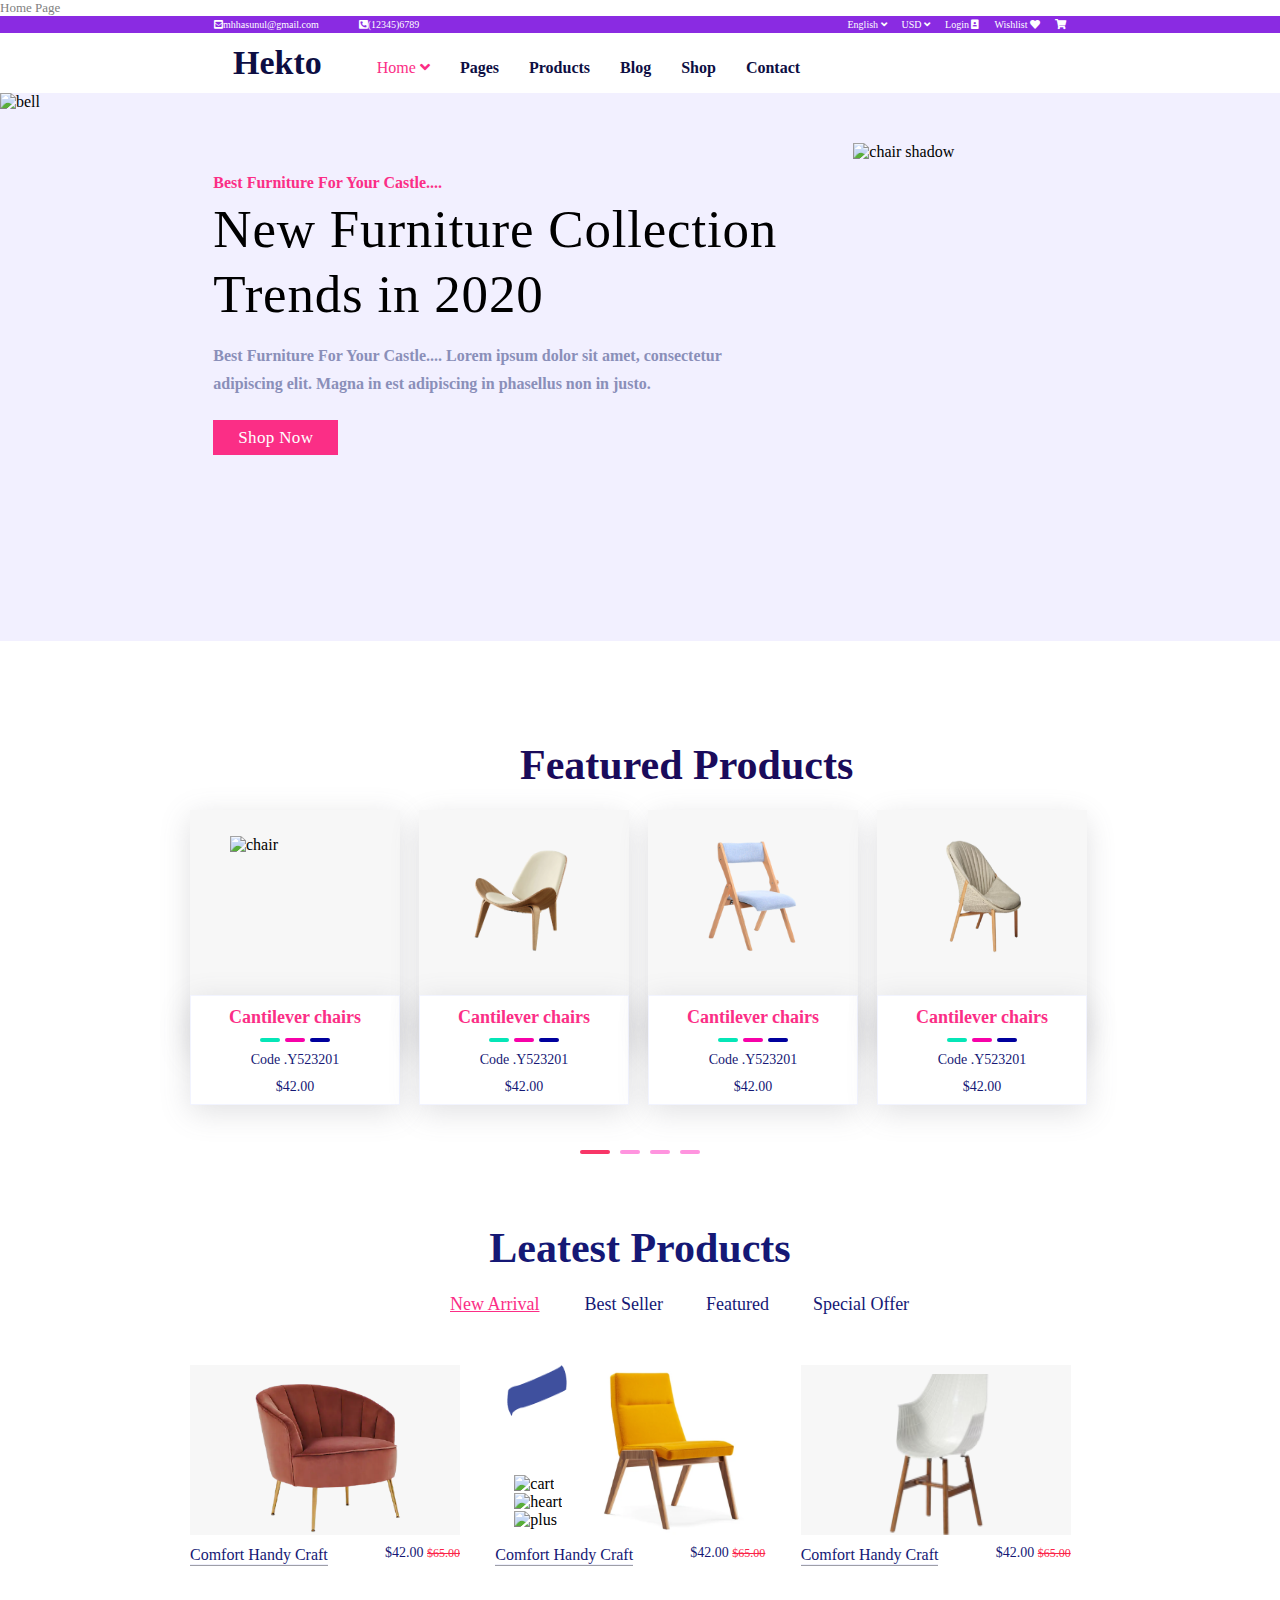
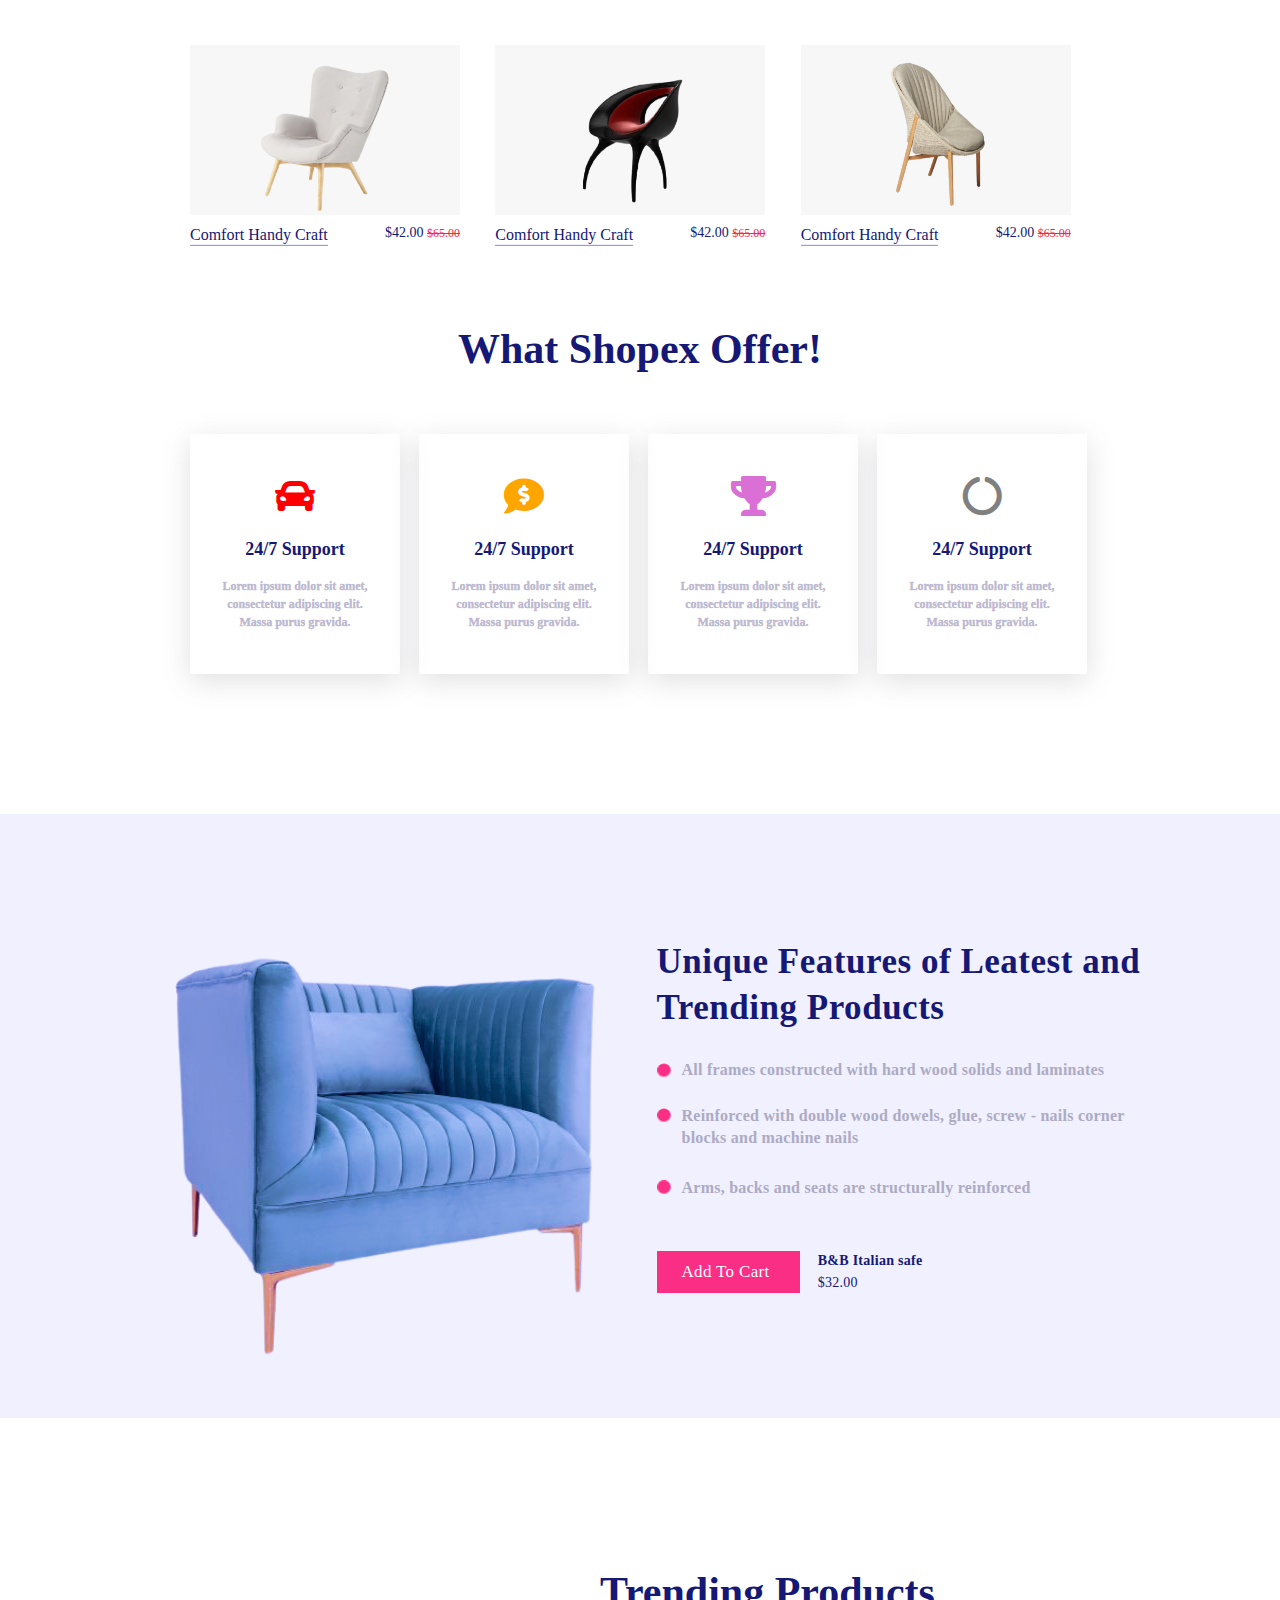
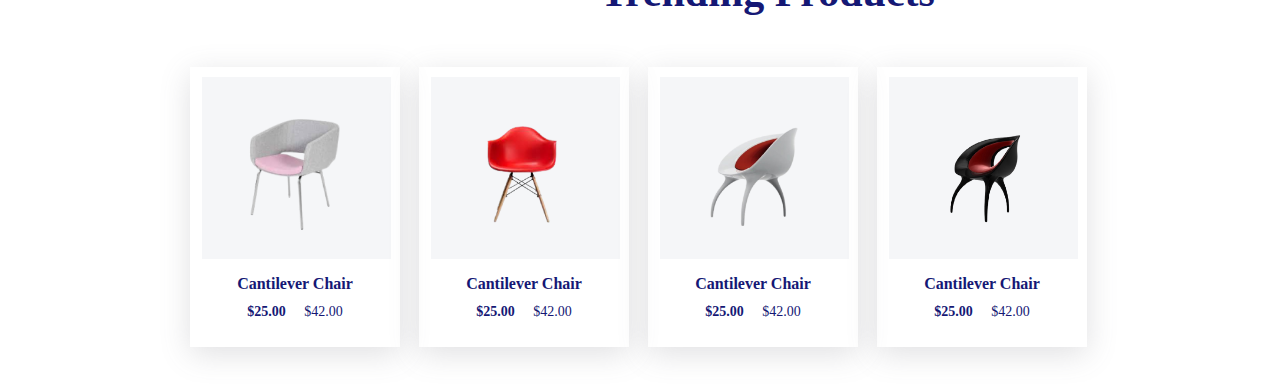
==== commit f0e0285e: "hi, God is good" ====
--- a/index.html
+++ b/index.html
@@ -393,38 +393,101 @@
     </div>
 
     <div class="unique_products">
-        <div class="two_grid">
-            <div class="picture">
-                <div class="inner_width">
-                    <img src="unique_images/blue_solfa.png" alt="chair" />
-                </div>
+        <div class="two_flex">
+            <div class="inner_shadow">
+                <img src="unique_images/blue_solfa.png" alt="chair" />
             </div>
             <div class="unique_text">
-                <div class="inner_width">
-                    <div class="unique_heading">
-                        Unique Features of Leatest and Trending Products
-                    </div>
-                    <div class="points">
-                        <div class="point_one">
+                <div class="unique_heading">
+                    Unique Features of Leatest and Trending Products
+                </div>
+                <div class="points">
+                    <div class="each_point_one">
+                        <div class="point_color">
                             <img src="unique_images/pink_dot.png" alt="dot" />
-                            <div class="p">All frames constructed with hard wood solids and laminates</div>
-                        </div>
-                        <div class="point_one">
-                            <img src="unique_images/pink_dot.png" alt="chair" />
-                            <div class="p">Reinforced with double wood dowels, glue,
-                                 screw - nails corner blocks and machine nails</div>
-                        </div>
-                        <div class="point_one">
-                            <img src="unique_images/pink_dot.png" alt="chair" />
-                            <div class="p">Arms, backs and seats are structurally reinforced</div>
-                        </div>
-                    </div>
-                    <div class="add_cart">
-                        
-                    </div>
-                </div>
-            </div>
-        </div>
+                        </div>
+                        <div class="paragraph">All frames constructed with hard wood solids and laminates</div>
+                    </div>
+                    <div class="each_point_two">
+                        <div class="point_color">
+                            <img src="unique_images/pink_dot.png" alt="dot" />
+                        </div>
+                        <div class="paragraph">Reinforced with double wood dowels, glue,
+                            screw - nails corner blocks and machine nails</div>
+                    </div>
+                    <div class="each_point_three">
+                        <div class="point_color">
+                            <img src="unique_images/pink_dot.png" alt="dot" />
+                        </div>
+                        <div class="paragraph">Arms, backs and seats are structurally reinforced</div>
+                    </div>
+                </div>
+                <div class="add_cart">
+                    <div class="add_to_cart"><a href="#">Add To Cart</a></div>
+                    <div class="italian">B&B Italian safe <span>$32.00</span></div>
+                </div>
+            </div>
+        </div>
+    </div>
+    <div class="trending_products">
+        <div class="p_trending_products">
+            Trending Products
+        </div>
+        <div class="container">
+            <div class="upholstery_box">
+                <div class="trending_image">
+                    <img src="trending_images/ash_seat.png" alt="chair" />
+                </div>
+                <div class="description">
+                    <div class="first_des">
+                        Cantilever Chair
+                    </div>
+                    <div class="second_des">
+                        $25.00 <span>$42.00</span>
+                    </div>
+                </div>
+            </div>
+            <div class="upholstery_box">
+                <div class="trending_image">
+                    <img src="trending_images/red_seat.png" alt="chair" />
+                </div>
+                <div class="description">
+                    <div class="first_des">
+                        Cantilever Chair
+                    </div>
+                    <div class="second_des">
+                        $25.00 <span>$42.00</span>
+                    </div>
+                </div>
+            </div>
+            <div class="upholstery_box">
+                <div class="trending_image">
+                    <img src="trending_images/silver_brown.png" alt="chair" />
+                </div>
+                <div class="description">
+                    <div class="first_des">
+                        Cantilever Chair
+                    </div>
+                    <div class="second_des">
+                        $25.00 <span>$42.00</span>
+                    </div>
+                </div>
+            </div>
+            <div class="upholstery_box">
+                <div class="trending_image">
+                    <img src="trending_images/black_brown.png" alt="chair" />
+                </div>
+                <div class="description">
+                    <div class="first_des">
+                        Cantilever Chair
+                    </div>
+                    <div class="second_des">
+                        $25.00 <span>$42.00</span>
+                    </div>
+                </div>
+            </div>
+        </div>
+    </div>
     </div>
 </body>
 
--- a/style.css
+++ b/style.css
@@ -62,6 +62,7 @@
     color: #0D0E43;
     display: flex;
     align-items: center;
+    font-weight: bold;
 }
 
 .nav .about{
@@ -74,6 +75,7 @@
     color:#0D0E43;
     display: flex;
     align-items: center;
+    font-weight: bold;
 }
 
 .nav .about > div{
@@ -178,6 +180,7 @@
     margin-left: 520px;
     padding-top: 100px;
     margin-bottom: 20px;
+    font-weight: bold;
 }
 
 .featured_products .grid_featured_products{
@@ -511,6 +514,7 @@
     display: flex;
     justify-content: center;    
     margin-bottom: 20px;
+    font-weight: bold;
 }
 
 .arrivals .arrival_list .new_arrival{
@@ -760,6 +764,7 @@
     display: flex;
     justify-content: center;
     margin-bottom: 60px;
+    font-weight: bold;
 }
 
 .shopex_grid .container{
@@ -833,6 +838,251 @@
     padding-right: 10px;
 }
 
+.unique_products .two_flex{
+    display: flex;
+}
+
+.unique_text .unique_heading{
+    font-family: 'Josefin Sans';
+    font-size: 35px;
+    line-height: 132%;
+    letter-spacing: 0.015em;
+    color: #151875;
+    font-weight: bold;
+}
+
+.unique_products{
+    background-color: #F1F0FF;
+}
+
+.unique_products .two_flex{
+    width: 1015px;
+    padding-top: 50px;
+    padding-left: 15px;
+    margin: 0 auto;
+}
+
+.two_flex .unique_text{
+    padding-top: 75px;
+}
+
+.unique_text .points{
+    line-height: 3rem;
+}
+
+.inner_shadow{
+    background-image: url("unique_images/blue_shadow.png");
+    background-repeat: no-repeat;
+}
+
+.point_color img{
+   width: 15px;
+   clip-path: circle();
+}
+
+.points .each_point_one{
+    display: flex;
+    margin-bottom: 25px;
+}
+
+.points .each_point_one .point_color{
+    margin-right: 10px;
+    font-size: 70px;
+    padding-bottom: 1px;
+}
+
+.each_point_one .paragraph{
+    font-family: 'Lato';
+    font-style: normal;
+    font-weight: 500;
+    font-size: 16px;
+    line-height: 132%;
+    letter-spacing: 0.015em;
+    color: #ACABC3;
+    margin-top: auto;
+    font-weight: bold;
+}
+
+
+.points .each_point_two{
+    display: flex;
+}
+
+.points .each_point_two .point_color{
+    margin-right: 10px;
+    font-size: 70px;
+    display: flex;
+    align-items: flex-start;
+    padding-top: 3px;
+}
+
+.each_point_two .paragraph{
+    font-family: 'Lato';
+    font-style: normal;
+    font-weight: 500;
+    font-size: 16px;
+    line-height: 132%;
+    letter-spacing: 0.015em;
+    color: #ACABC3;
+    font-weight: bold;
+}
+
+
+.points .each_point_three{
+    display: flex;
+    padding-bottom: 5px;
+}
+
+.points .each_point_three .point_color{
+    margin-right: 10px;
+    font-size: 70px;
+    padding-bottom: 2px;
+}
+
+.each_point_three .paragraph{
+    font-family: 'Lato';
+    font-style: normal;
+    font-weight: 500;
+    font-size: 16px;
+    line-height: 132%;
+    letter-spacing: 0.015em;
+    color: #ACABC3;
+    margin-top: auto;
+    font-weight: bold;
+}
+
+.add_cart {
+    display: flex;
+    margin-top: 50px;
+    justify-content: flex-start;
+    align-items: center;
+}
+
+.add_cart a{
+    text-decoration: none;
+    font-family: 'Josefin Sans';
+    font-size: 17px;
+    line-height: 20px;
+    letter-spacing: 0.02em;
+    color: #FFFFFF;
+    background-color: #FB2E86;
+    padding: 11px 30px 12px 25px;
+}
+
+.add_cart .italian{
+    font-family: 'Josefin Sans';
+    font-size: 14px;
+    line-height: 16px;
+    letter-spacing: 0.02em;
+    color: #151875;
+    margin-left: 18px;
+    font-weight: bold;
+    
+}
+
+.add_cart .italian > span{
+   font-family: 'Lato';
+   font-style: normal;
+   font-weight: 400;
+   font-size: 14px;
+   line-height: 17px;
+   color: #151875;
+   display: block;
+   padding-top: 5px;
+}
+
+.trending_products{
+    margin-bottom: 40px;
+    /* background-color: yellow; */
+}
+
+.trending_products .p_trending_products{
+    font-family: 'Josefin Sans';
+    font-size: 42px;
+    line-height: 49px;
+    color: #151875;
+    margin-top: 150px;
+    margin-bottom: 50px;
+    margin-left: 600px;
+    font-weight: bold;
+}
+
+.trending_products .container{
+    display: grid;
+    grid-template-columns: 1fr 1fr 1fr 1fr;
+    width: 900px;
+    margin: 0 auto;
+    gap: 1rem;
+}
+
+.container .upholstery_box{
+    /* background-color: red; */
+    width: 210px;
+    height: 280px;
+    box-shadow:rgba(100, 100, 111, 0.2) 0px 7px 29px 0px;
+}
+
+.upholstery_box .trending_image{
+    background-color: #F5F6F8;
+    width: 90%;
+    margin-left: 12px;
+    margin-top: 10px;
+    height: 65%;
+    padding-top: 40px;
+    padding-left: 35px;
+}
+
+.trending_image img{
+   height: 80%;
+   width: 75%;
+}
+
+.upholstery_box .description{
+    display: flex;
+    flex-direction: column;
+    justify-content: center;
+    align-items: center;
+    padding-top: 12px;
+}
+
+.description .first_des{
+    font-family: 'Lato';
+    font-style: normal;
+    font-weight: 700;
+    font-size: 16px;
+    line-height: 26px;
+    /* text-align: center; */
+    color: #151875;
+    padding-bottom: 7px;
+    font-weight: bold;
+}
+
+.description .second_des{
+    font-family: 'Josefin Sans';
+    font-size: 14px;
+    line-height: 16px;
+    /* text-align: center; */
+     color: #151875;
+     font-weight: bold;
+}
+
+.description .second_des > span{
+    font-weight: lighter;
+    padding-left: 15px;
+}
+
+
+
+
+
+
+
+
+
+
+
+
+
 
 @media screen and (max-width:768px){
     body{
@@ -873,6 +1123,7 @@
         display: flex;
         flex-direction: column;
         align-items: center;
+        /* padding-left: 10px; */
     }
 
     .new_collection .in_2020{
@@ -886,6 +1137,8 @@
     .new_collection .lorem{
         text-align: center;
         /* background-color: orange; */
+        /* margin-left: 8px; */
+        /* margin-right: 8px; */
     }
 
     .new_collection .shop_now{
@@ -910,29 +1163,40 @@
     }
 
     .featured_products .p_featured_products{
-       margin-left: 160px;
+       margin-left: 115px;
        margin-bottom: 40px;
        font-size: 33px;
     }
 
     .featured_products .grid_featured_products .container{
+       display: grid;
+       grid-template-columns: 2fr 2fr;
+       width: 500px;
+       row-gap: 6rem;
+    }
+
+    .chair img{
+       height: 70%;
+       width: 70%
+    }
+
+    .chair{
         display: flex;
-        flex-direction: column;
-        gap: 2rem;
-    }
-
-    .plastic_wood_box{
-        width: 400px;
-        height:300px;
-        margin-left: 105px;
-    }
-
-    .plastic_wood_box .top_section{
-        
-    }
-
-    .plastic_wood_box img{
-
+        justify-content: center;
+    }
+
+    .leatest_products .p_leatest_products{
+        font-size: 33px;
+    }
+
+    .grid_leatest_products_one .container{
+        width: 500px;
+        display: block;
+        margin-left: 100px;
+    }
+
+    .squared_box{
+        margin-bottom: 40px;
     }
 
 }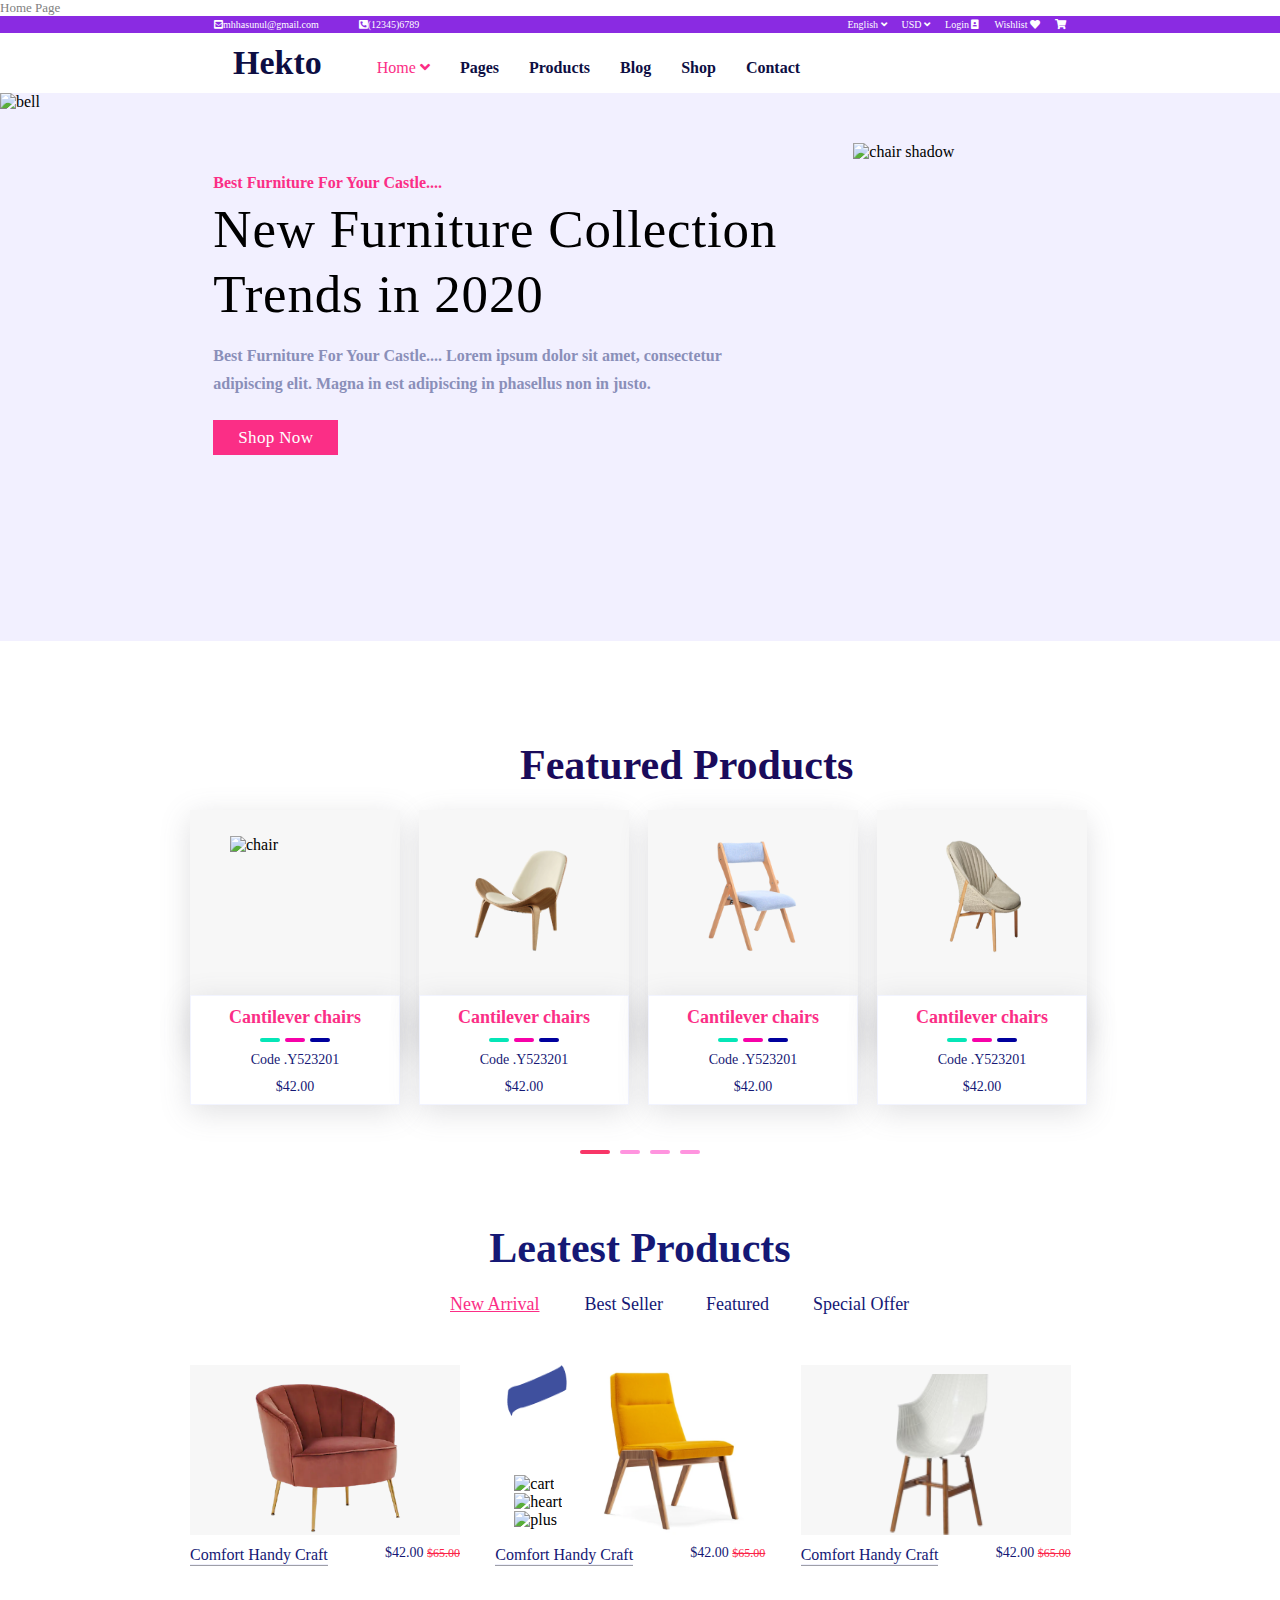
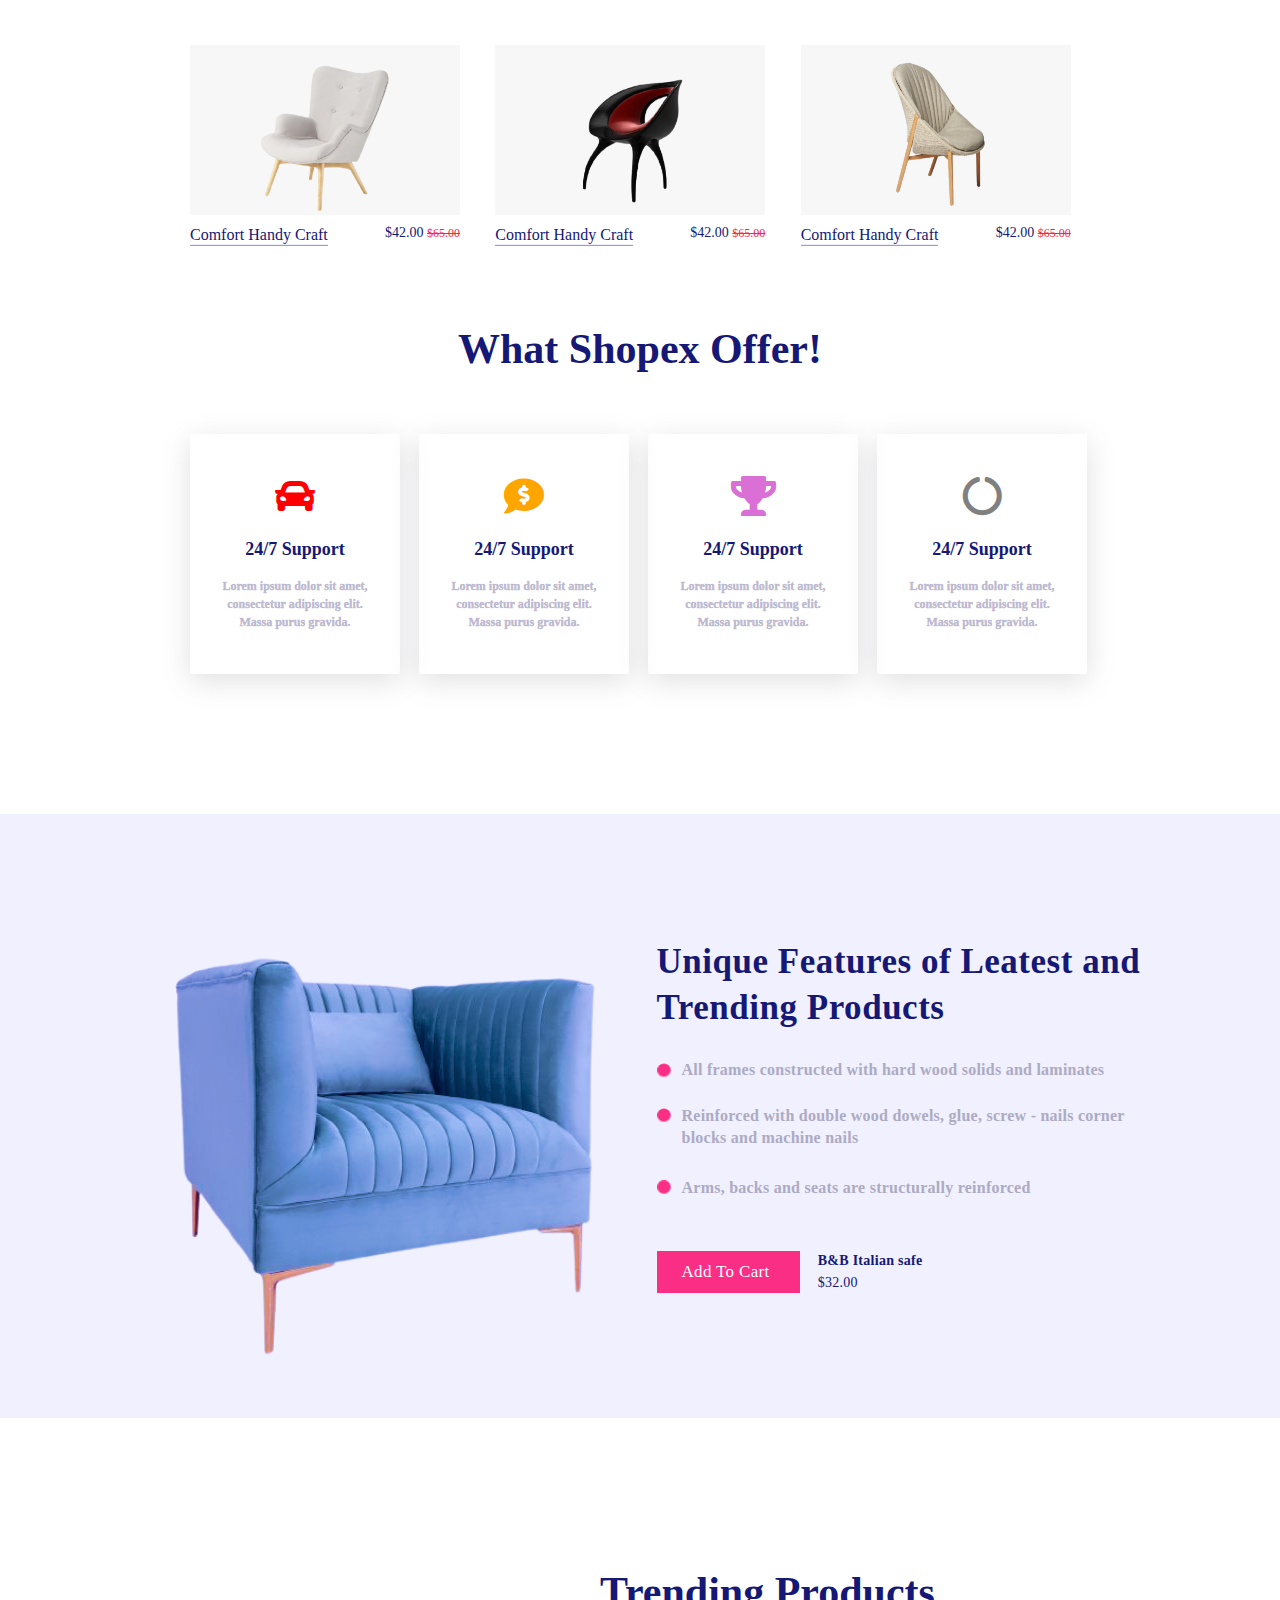
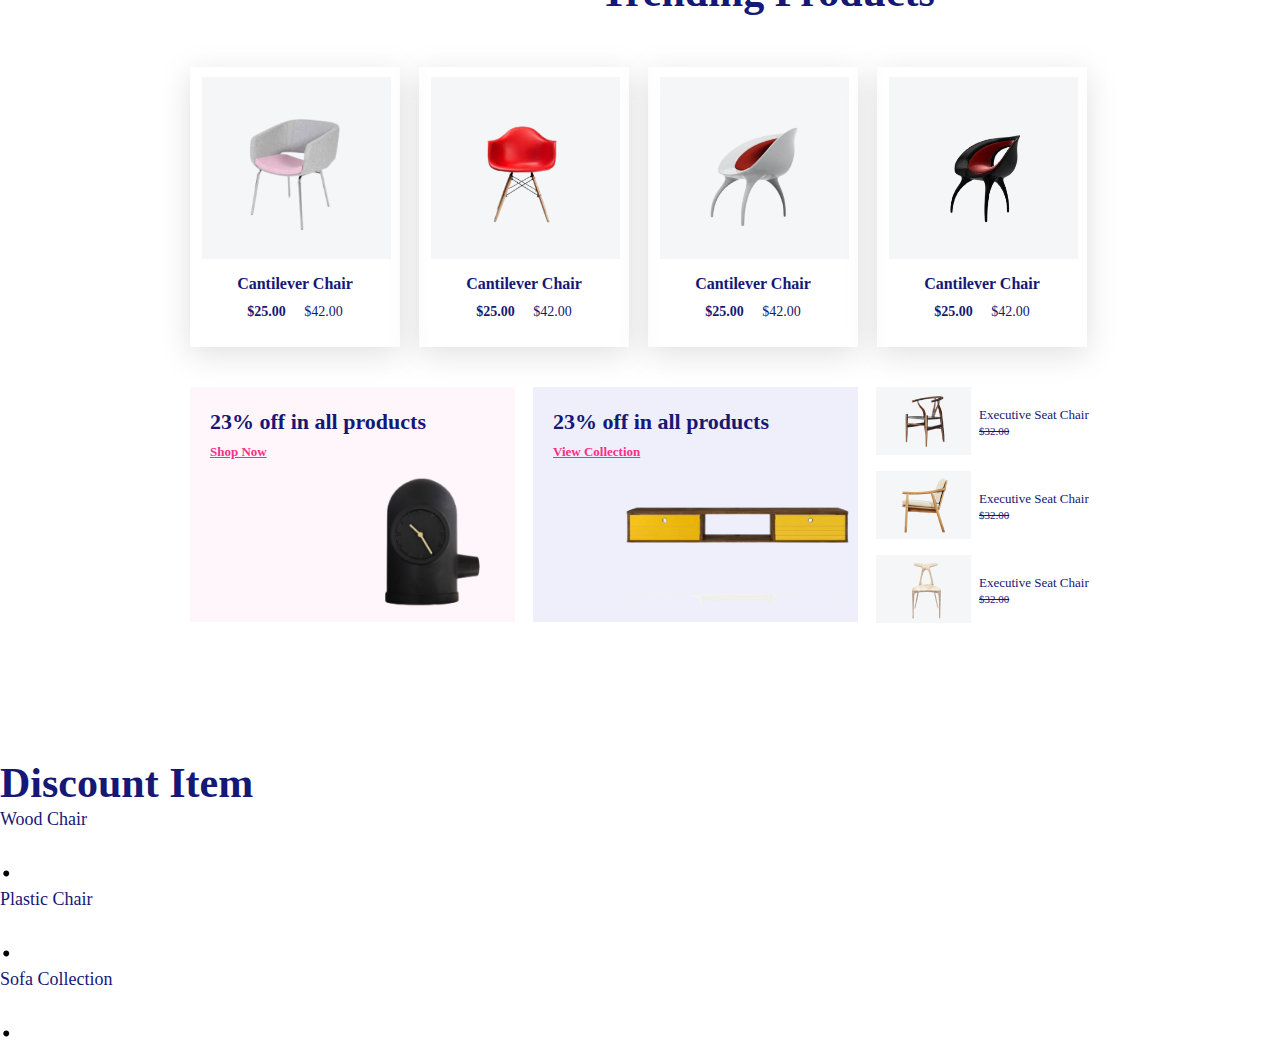
==== commit 1a7dd476: "thank again" ====
--- a/index.html
+++ b/index.html
@@ -488,6 +488,77 @@
             </div>
         </div>
     </div>
+
+    <div class="off_products">
+        <div class="container">
+            <div class="a_box">
+                <div class="a_box_text">
+                    23% off in all products
+                </div>
+                <div class="shop_now_space">
+                    <div class="shop_now">Shop Now</div>
+                    <div class="off_products">
+                        <img src="off_products_images/tower_clock.png" alt="clock" />
+                    </div>
+                </div>
+            </div>
+            <div class="a_box_two">
+                <div class="a_box_text">
+                    23% off in all products
+                </div>
+                <div class="view_collection">View Collection</div>
+                <div class="off_products">
+                    <img src="off_products_images/chess_drawer.png" alt="chess drawer" />
+                </div>
+            </div>
+            <div class="third_box">
+                <div class="off_chair_one_space">
+                    <div class="off_chair">
+                        <img src="off_products_images/off_chair_one.png" alt="chair" />
+                    </div>
+                    <div class="off_text">
+                        <div class="text_one">Executive Seat Chair</div>
+                        <div class="text_two">$32.00</div>
+                    </div>
+                </div>
+                <div class="off_chair_one_space">
+                    <div class="off_chair">
+                        <img src="off_products_images/off_chair_two.png" alt="chair" />
+                    </div>
+                    <div class="off_text">
+                        <div class="text_one">Executive Seat Chair</div>
+                        <div class="text_two">$32.00</div>
+                    </div>
+                </div>
+                <div class="off_chair_one_space">
+                    <div class="off_chair">
+                        <img src="off_products_images/off_chair_three.png" alt="chair" />
+                    </div>
+                    <div class="off_text">
+                        <div class="text_one">Executive Seat Chair</div>
+                        <div class="text_two">$32.00</div>
+                    </div>
+                </div>
+            </div>
+        </div>
+    </div>
+
+    <div class="discount_item">
+        <div class="p_discount_item">Discount Item</div>
+        <div class="discount_list">
+            <div class="chair_space">
+                <div class="wood_chair">Wood Chair</div>
+                <div class="dot">.</div>
+            </div>
+            <div class="chair_space">
+                <div class="plastic_chair">Plastic Chair</div>
+                <div class="dot">.</div>
+            </div>
+            <div class="chair_space">
+                <div class="sofa_collection_chair">Sofa Collection</div>
+                <div class="dot">.</div>
+            </div>
+        </div>
     </div>
 </body>
 
--- a/style.css
+++ b/style.css
@@ -1071,6 +1071,208 @@
     padding-left: 15px;
 }
 
+.off_products{
+    margin-bottom: 120px;
+    /* background-color: purple; */
+}
+
+.off_products .container{
+    display: flex;
+    width: 900px;
+    margin: 0 auto;
+    /* background-color: red; */
+}
+
+.off_chair img{
+    /* width: 100%; */
+    /* height: inherit; */
+}
+
+.a_box{
+    background-color: #FFF6FB;
+    /* height: 400px; */
+    width: 325px;
+    height: 235px;
+    margin-right: 18px;
+}
+
+.a_box img{
+    width: 80%;
+    height: 100%;
+}
+
+.a_box .a_box_text{
+    font-family: 'Josefin Sans';
+    font-size: 22px;
+    font-weight: bold;
+    line-height: 30px;
+    /* text-align: center; */
+    color: #151875;
+    padding-top: 20px;
+    padding-left: 20px;
+}
+
+.a_box .a_box_text_two{
+    font-family: 'Josefin Sans';
+    font-size: 26px;
+    line-height: 30px;
+    /* text-align: center; */
+    color: #151875;
+}
+
+.shop_now_space{
+    display: flex;
+    justify-content: space-between;
+}
+
+.shop_now_space .shop_now{
+    font-family: 'Lato';
+    font-style: normal;
+    font-weight: bold;
+    font-size: 13px;
+    line-height: 19px;
+    /* text-align: center; */
+    text-decoration-line: underline;
+    color: #FB2E86;
+    padding-top: 5px;
+    padding-left: 20px;
+}
+
+.shop_now_space .off_products{
+    /* background-color: palevioletred; */
+    display: flex;
+    justify-content: flex-end;
+    padding-top: 20px;
+}
+
+.a_box_two{
+    background-color: #EEEFFB;
+    width: 325px;
+    margin-right: 18px;
+    height: 235px;
+}
+
+.a_box_two .a_box_text{
+    font-family: 'Josefin Sans';
+    font-size: 22px;
+    font-weight: bold;
+    line-height: 30px;
+    /* text-align: center; */
+    color: #151875;
+    padding-top: 20px;
+    padding-left: 20px;
+}
+
+
+.a_box_two .view_collection{
+    font-family: 'Lato';
+    font-style: normal;
+    font-weight: bold;
+    font-size: 13px;
+    line-height: 19px;
+    /* text-align: center; */
+    text-decoration-line: underline;
+    color: #FB2E86;
+    padding-left: 20px;
+    padding-top: 5px;
+    padding-bottom: 10px;
+}
+
+.a_box_two .off_products{
+    display: flex;
+    justify-content: flex-end;
+}
+
+.a_box_two img{
+    width: 75%;
+    height: 40%;
+}
+
+.off_text{
+    padding-left: 8px;
+    padding-top: 18px;
+    font-weight: 530;
+}
+
+.off_text .text_one{
+    font-family: 'Josefin Sans';
+    font-size: 13px;
+    line-height: 19px;
+    /* text-align: center; */
+    color: #151875;
+    /* padding-left: 10px; */
+}
+
+.off_text .text_two{
+    font-family: 'Josefin Sans';
+    font-size: 11px;
+    line-height: 14px;
+    /* text-align: center; */
+    text-decoration-line: line-through;
+    color: #151875;
+}
+
+.off_chair_one_space{
+    display: flex;
+}
+
+.off_chair_one_space .off_chair{
+    background-color: #F5F6F8;
+    margin-bottom: 16px;
+    padding-left: 18px;
+    padding-right: 15px;
+    /* padding-bottom: 10px; */
+    height: 68px;
+    width: 95px;
+    display: flex;
+    justify-content: center;
+    align-items: center;
+}
+
+.p_discount_item{
+    font-family: 'Josefin Sans';
+    font-size: 42px;
+    line-height: 49px;
+    color: #151875;
+    font-weight: bold;
+}
+
+/* .discount_list . */
+
+.chair_space .wood_chair{
+    font-family: 'Lato';
+    font-style: normal;
+    font-weight: 400;
+    font-size: 18px;
+    line-height: 22px;
+    color: #151875;
+}
+
+.chair_space .plastic_chair{
+    font-family: 'Lato';
+    font-style: normal;
+    font-weight: 400;
+    font-size: 18px;
+    line-height: 22px;
+    color: #151875;
+}
+
+.chair_space .sofa_collection_chair{
+    font-family: 'Lato';
+    font-style: normal;
+    font-weight: 400;
+    font-size: 18px;
+    line-height: 22px;
+    color: #151875;
+}
+
+.chair_space .dot{
+    font-size: 50px;
+}
+
+
+
+
 
 
 
@@ -1199,4 +1401,28 @@
         margin-bottom: 40px;
     }
 
+    .leatest_products .p_leatest_products{
+        /* font-size: 33px; */
+    }
+
+    .grid_leatest_products_two .container{
+        width: 500px;
+        display: block;
+        margin-left: 100px;
+    }
+
+    .squared_box{
+        margin-bottom: 40px;
+    }
+    
+    .p_shopex_offer{
+        font-size: 33px; 
+    }
+   
+    .shopex_grid .container{
+        display: grid;
+        grid-template-columns: 2fr 2fr;
+        width: 500px;
+        row-gap: 6rem;
+    }
 }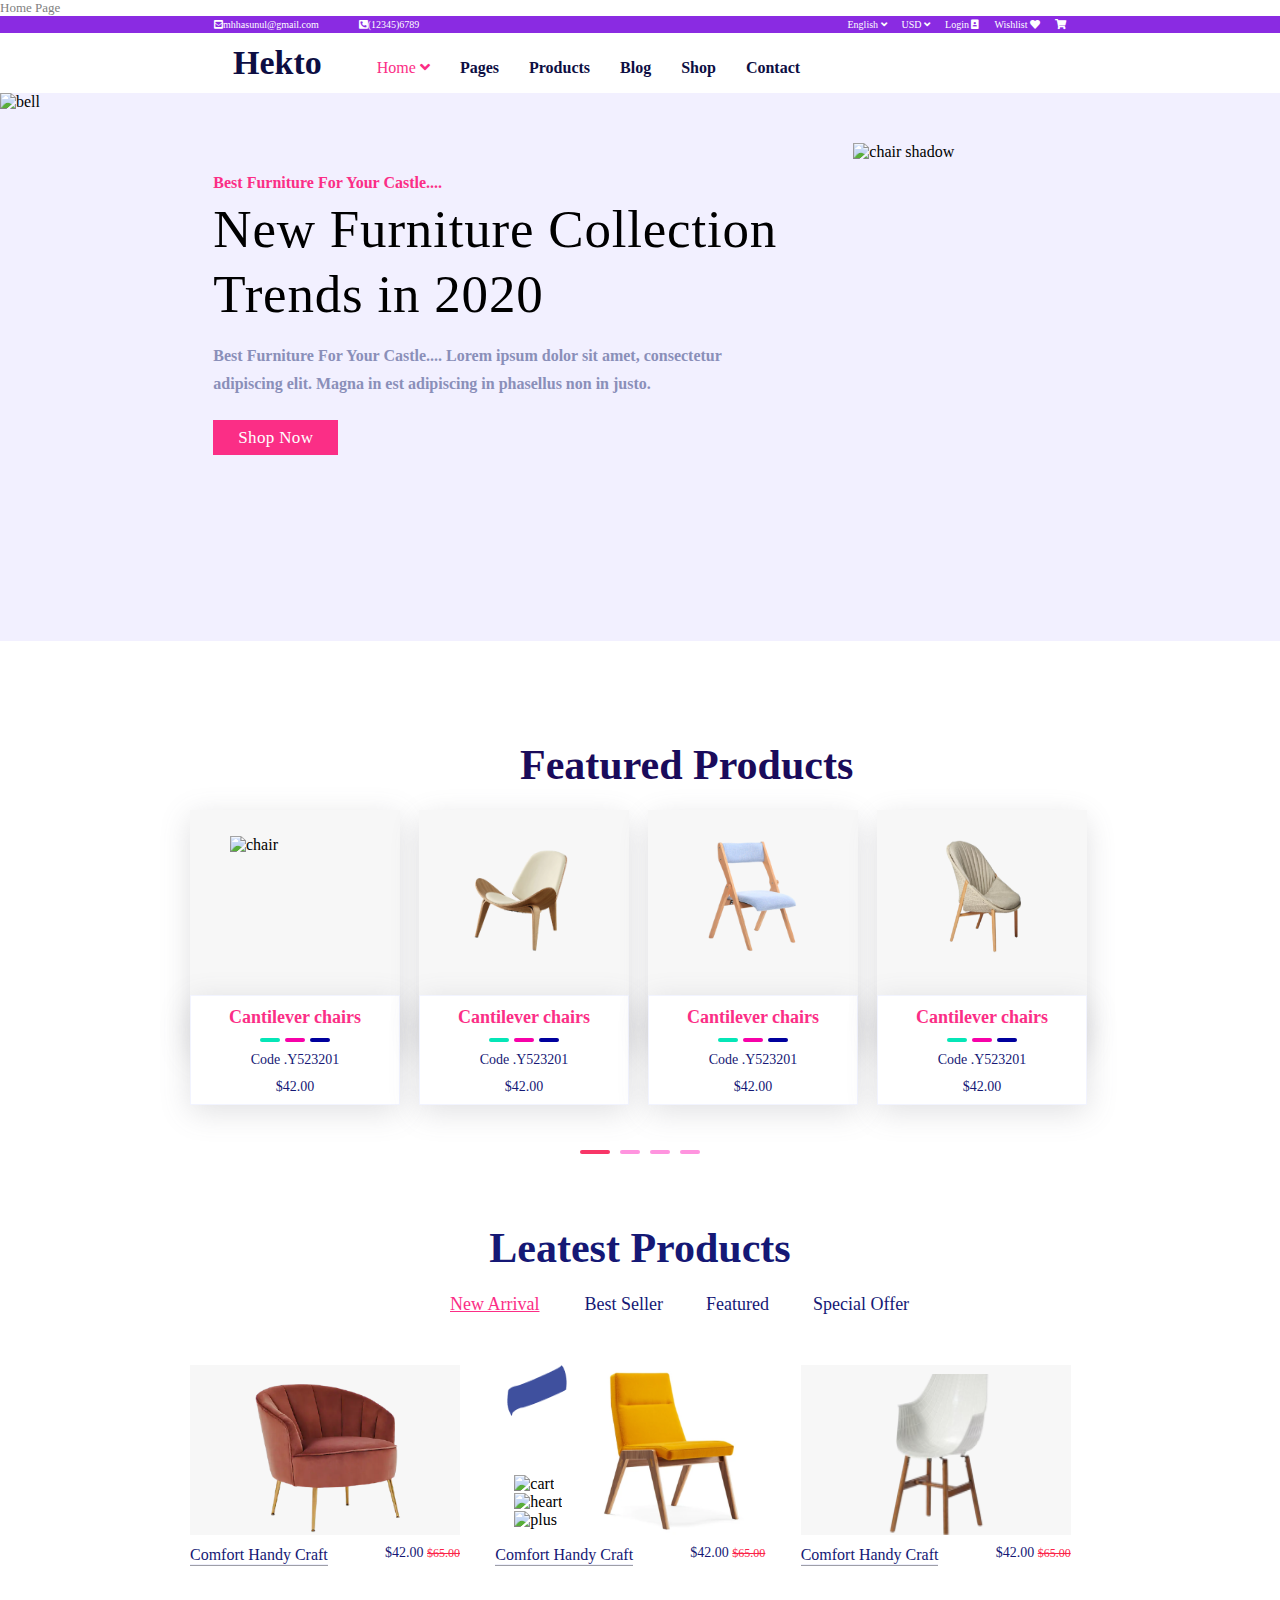
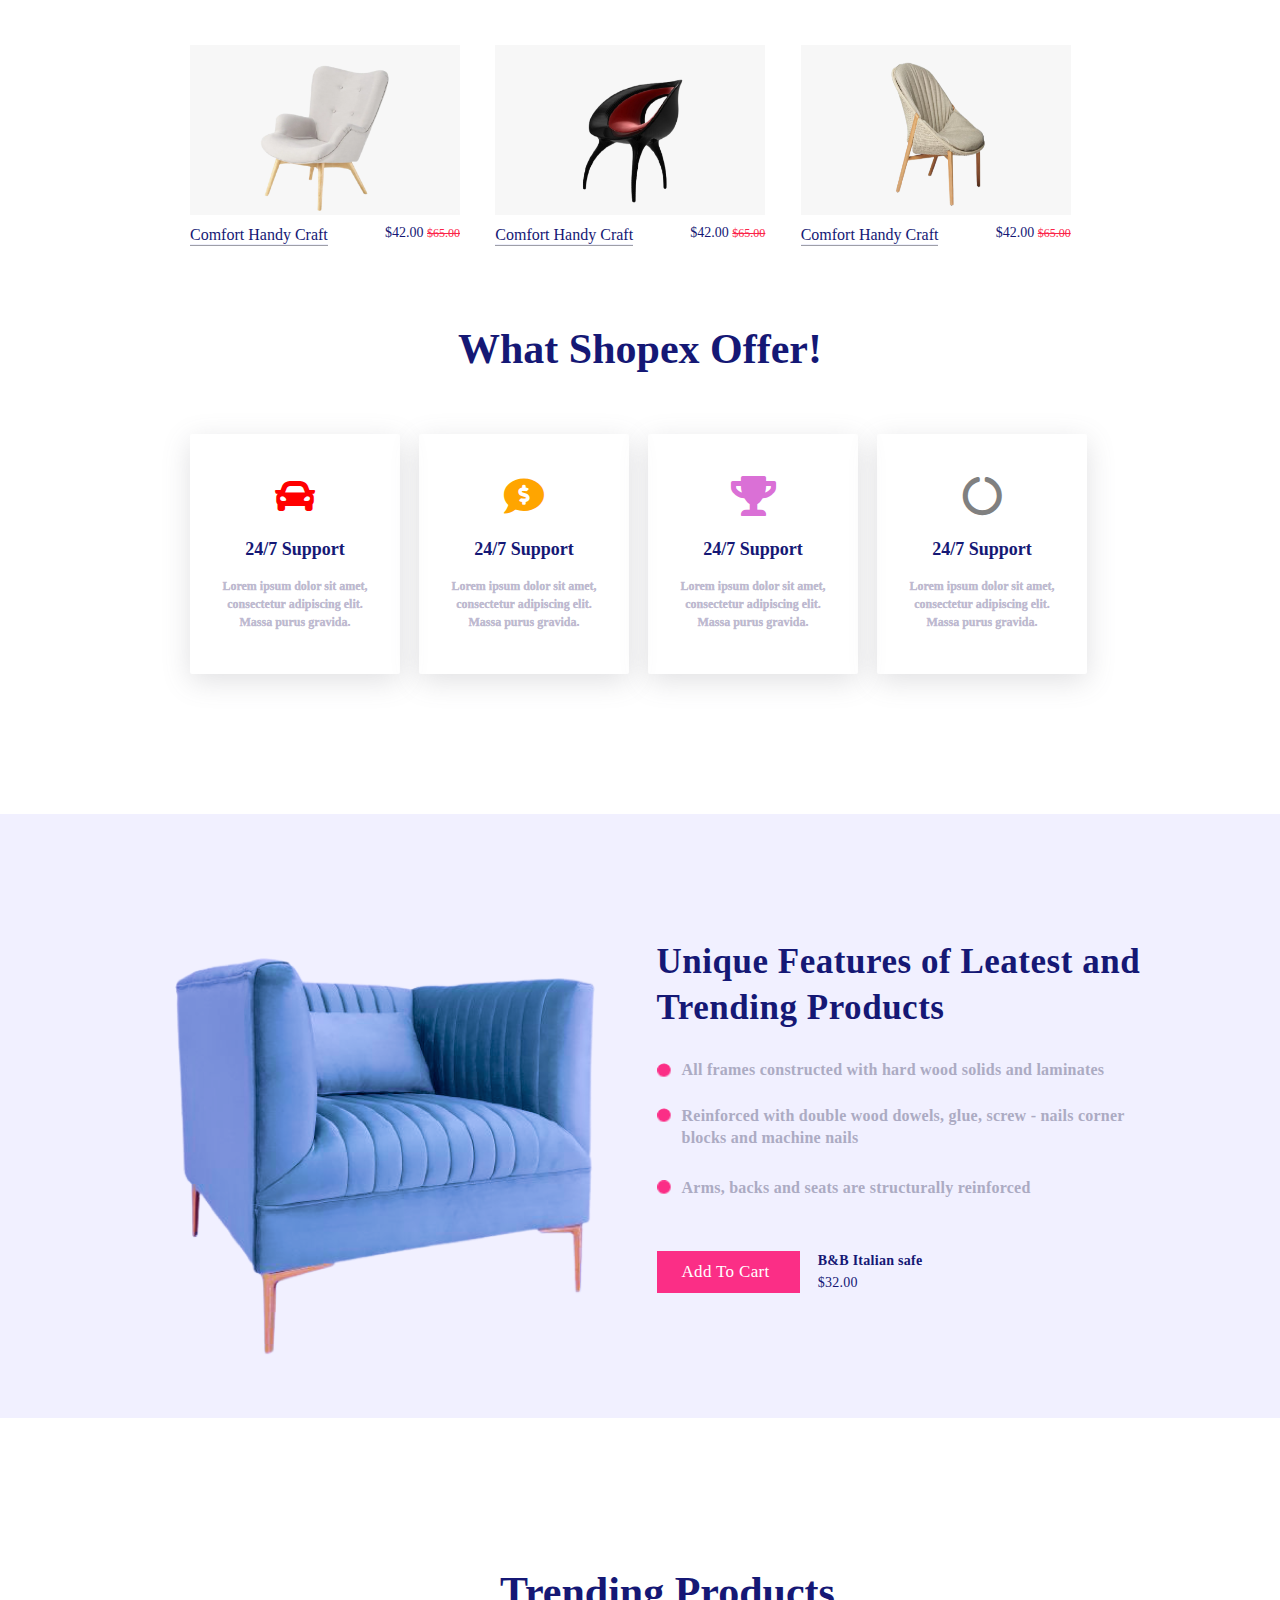
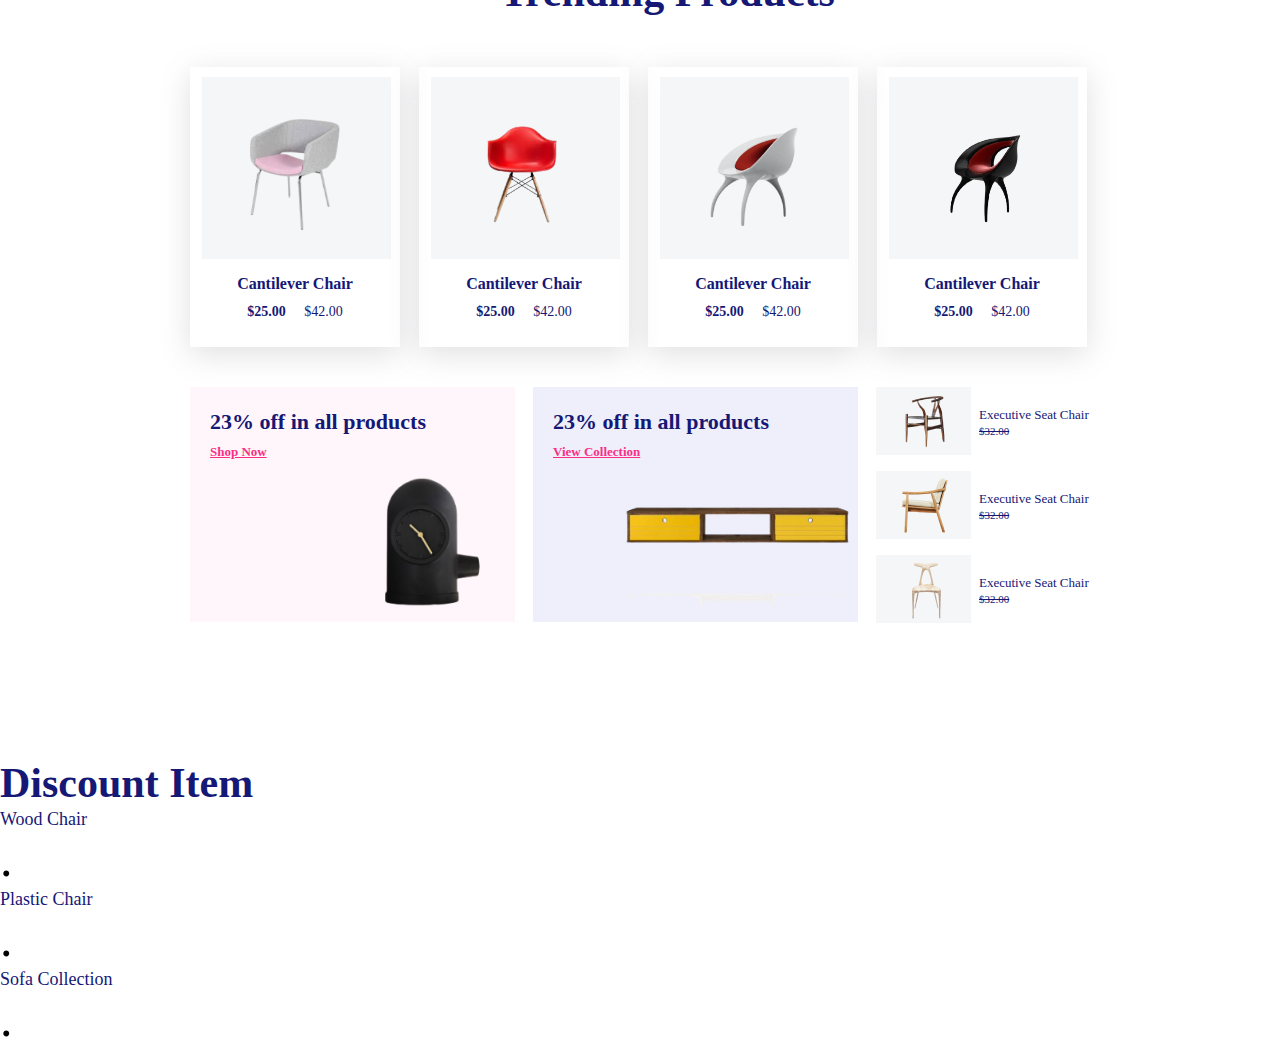
==== commit d2aa57ae: "this is a commit" ====
--- a/index.html
+++ b/index.html
@@ -215,7 +215,7 @@
         <div class="bar_three"></div>
         <div class="bar_four"></div>
     </div>
-
+<!-- leatest_products -->
     <div class="leatest_products">
         <div class="p_leatest_products">Leatest Products</div>
     </div>
@@ -337,7 +337,10 @@
             </div>
         </div>
     </div>
-
+<!-- shopex_offer 
+///////////////////////////////////
+//////////////////////////////////
+/////////////////////////////////-->
     <div class="shopex_offer">
         <div class="p_shopex_offer">
             What Shopex Offer!
@@ -391,7 +394,10 @@
             </div>
         </div>
     </div>
-
+<!-- unique_products
+////////////////////////
+////////////////////////////
+///////////////////////// -->
     <div class="unique_products">
         <div class="two_flex">
             <div class="inner_shadow">
--- a/style.css
+++ b/style.css
@@ -96,9 +96,7 @@
     display: grid;
     grid-template-columns: 1fr 1fr 1fr 1fr 1fr 1fr;
     grid-auto-rows: minmax(200px, 200px);
-    /* background-color: blue; */
-}
-
+}
 
 .bell_image img{
     max-width: 200px;
@@ -106,6 +104,7 @@
     grid-column: 1;
     grid-row: 1/2;
     /* background-color: red; */
+    margin-left: auto;
 }
 
 .new_collection{
@@ -310,7 +309,7 @@
     padding-bottom: 10px;
 }
 
-/*.plastic_wood_box */.top_section .font_awesome .fa-shopping-cart{
+.top_section .font_awesome .fa-shopping-cart{
     color:#F7F7F7;
     padding: 5px;
     border-radius: 50%;
@@ -318,7 +317,7 @@
     margin-left: 10px;
 }
 
-/*.plastic_wood_box*/ .top_section .font_awesome .fa-shopping-cart:hover{
+.top_section .font_awesome .fa-shopping-cart:hover{
     color: blue;
     padding: 5px;
     border-radius: 50%;
@@ -327,37 +326,36 @@
 }
 
 
-/*.plastic_wood_box*/ .top_section .font_awesome .fa-heart{
+.top_section .font_awesome .fa-heart{
     color:#F7F7F7;
     margin-left: 10px;
 }
 
-/*.plastic_wood_box*/ .top_section .font_awesome .fa-heart:hover{
+.top_section .font_awesome .fa-heart:hover{
     color: aqua;
     margin-left: 10px;
 }
 
-/*.plastic_wood_box*/ .top_section .font_awesome .fa-search-plus:hover{
+.top_section .font_awesome .fa-search-plus:hover{
     color:aqua;
     margin-left: 10px;
 }
 
-/*.plastic_wood_box*/ .top_section .font_awesome .fa-search-plus{
+.top_section .font_awesome .fa-search-plus{
     color:#F7F7F7;
     margin-left: 10px;
 }
 
-/*.plastic_wood_box*/ .top_section .plastic_wood{
+.top_section .plastic_wood{
      display: flex;
      justify-content: center;
 }
 
-/*.plastic_wood_box*/ .top_section{
-    /* /* background: #F7F7F7; */
+.top_section{
     background-color:#F7F7F7;
 }
 
-/*.plastic_wood_box*/ .top_section .view_details{
+ .top_section .view_details{
     font-family: 'Josefin Sans';
     font-size: 12px;
     line-height: 14px;
@@ -372,7 +370,7 @@
     justify-content: center;
 }
 
-/*.plastic_wood_box*/ .top_section .view_details:hover{
+.top_section .view_details:hover{
     font-family: 'Josefin Sans';
     font-size: 12px;
     line-height: 14px;
@@ -504,7 +502,10 @@
     background-color: #FF94DF;
 }
 
-
+/* .leatest_products
+////////////////////////////////
+///////////////////////////////
+////////////////////////////// */
 
 .leatest_products .p_leatest_products{
     font-family: 'Josefin Sans';
@@ -526,7 +527,6 @@
     font-size: 18px;
     line-height: 22px;
     margin-right: 5px;
-    /* background-color: gray; */
 }
 
 .arrivals .arrival_list{
@@ -537,9 +537,7 @@
     line-height: 22px;
     color: #151875;
     display: flex;
-    /* justify-content: center; */
     width: 500px;
-    /* background-color: purple; */
     margin-left: 450px;
     margin-bottom: 50px;
 }
@@ -557,12 +555,10 @@
  
 
 .arrivals .arrival_list .featured{
-    /* background-color: limegreen; */
     margin-left: 43px;
 }
 
 .arrivals .arrival_list .special_offer{
-     /* background-color: hotpink; */
      margin-left: 44px;
 }
 
@@ -576,13 +572,11 @@
     grid-template-columns: 1fr 1fr 1fr;
     margin: 0 auto;
     gap: 1rem;
-    /* background-color: goldenrod; */
 }
 
 .squared_box{
     height: 200px;
     width: 270px;
-    /* background-color: red; */
 }
 
 .grid_leatest_products_two{
@@ -616,9 +610,7 @@
 
 .gold_wood{
     display: flex;
-    /* justify-content: flex-start; */
     align-items: flex-end;
-    /* background-color: #05E6B7; */
     height: 170px;
 }
 
@@ -630,11 +622,6 @@
 
 .squared_box .top_section{
     display: flex;
-}
-
-.angle_tag img{
-    /* background-color: yellow; */
-    /* margin-left: auto; */
 }
 
 .angle_tag img{
@@ -659,7 +646,6 @@
     display: flex;
     justify-content: space-between;
     padding-top: 10px;
-    /* background-color: purple; */
 
 }
 
@@ -691,7 +677,6 @@
     display: flex;
     flex-direction: column;
     align-items: flex-end;
-    /* background-color: #F701A8; */
 }
 
 .first_column{
@@ -702,15 +687,10 @@
     display: flex;
     flex-direction: column;
     padding-right: 20px;
-    /* padding-right: 8px; */
 }
 
 .font_awesome .search_plus{
     padding-bottom: 6px;
-}
-
-.font_awesome .heart{
-
 }
 
 .king_wood{
@@ -751,6 +731,11 @@
     width: 60%;
     height: 95%;
 }
+
+/* shopex_offer 
+////////////////////////////
+//////////////////////////
+//////////////////////////*/
 
 .shopex_grid{
     margin-bottom: 140px;
@@ -778,7 +763,6 @@
 .mini_box{
     width: 210px;
     height: 240px;
-    /* background-color: yellow; */
     padding: 10px;
     display: flex;
     flex-direction: column;
@@ -832,11 +816,15 @@
     text-align: center;
     color: rgba(26, 11, 91, 0.3);
     letter-spacing: normal;
-    /* background-color: green; */
     padding-top: 15px;
     padding-left: 10px;
     padding-right: 10px;
 }
+
+/* unique_products starts
+////////////////////////
+///////////////////// ///
+///////////////////////*/
 
 .unique_products .two_flex{
     display: flex;
@@ -991,9 +979,13 @@
    padding-top: 5px;
 }
 
+/* .trending_products
+////////////////////////////
+////////////////////////////
+////////////////////////// */
+
 .trending_products{
     margin-bottom: 40px;
-    /* background-color: yellow; */
 }
 
 .trending_products .p_trending_products{
@@ -1003,7 +995,7 @@
     color: #151875;
     margin-top: 150px;
     margin-bottom: 50px;
-    margin-left: 600px;
+    margin-left: 500px;
     font-weight: bold;
 }
 
@@ -1425,4 +1417,76 @@
         width: 500px;
         row-gap: 6rem;
     }
+
+    .unique_products .two_flex{
+        display: flex;
+        flex-direction: column-reverse;
+    }
+
+    .inner_shadow{
+        /* display: none; */
+        margin-top: 100px;
+    }
+
+    .inner_shadow img{
+      /* display: contents; */
+    }
+
+    /* .unique_text 
+    ///////////////////
+    /////////////////*/
+     
+    .two_flex .unique_text{
+        padding-top: 10px;
+        /* margin: 0 auto; */
+        padding-left: 10px;
+        padding-right: 20px;
+    }
+
+    .unique_text .unique_heading{
+        font-size: 23px;
+        text-decoration: underline;
+    }
+
+    .each_point_one .paragraph{
+        font-size: small;
+
+    }
+
+    .each_point_two .paragraph{
+        font-size: small;
+
+    }
+
+    .each_point_three .paragraph{
+        font-size: small;
+    }
+
+    .point_color img{
+        width: 50%;
+        height: 40%;
+    }
+
+    /* .Trending_pproducts
+    ////////////////////////
+    ///////////////////////
+    ///////////////////// */
+
+    .trending_products .p_trending_products{
+        font-size: 33px; 
+        margin: 0 auto;
+        padding-top: 50px;
+        padding-bottom: 10px;
+        padding-left: 80px;
+    }
+
+    .trending_products .container{
+        display: grid;
+        grid-template-columns: 1fr 1fr;
+        width: 400px;
+        margin: 0 auto;
+        gap: 1rem;
+        /* padding-right: 40px; */
+    }
+
 }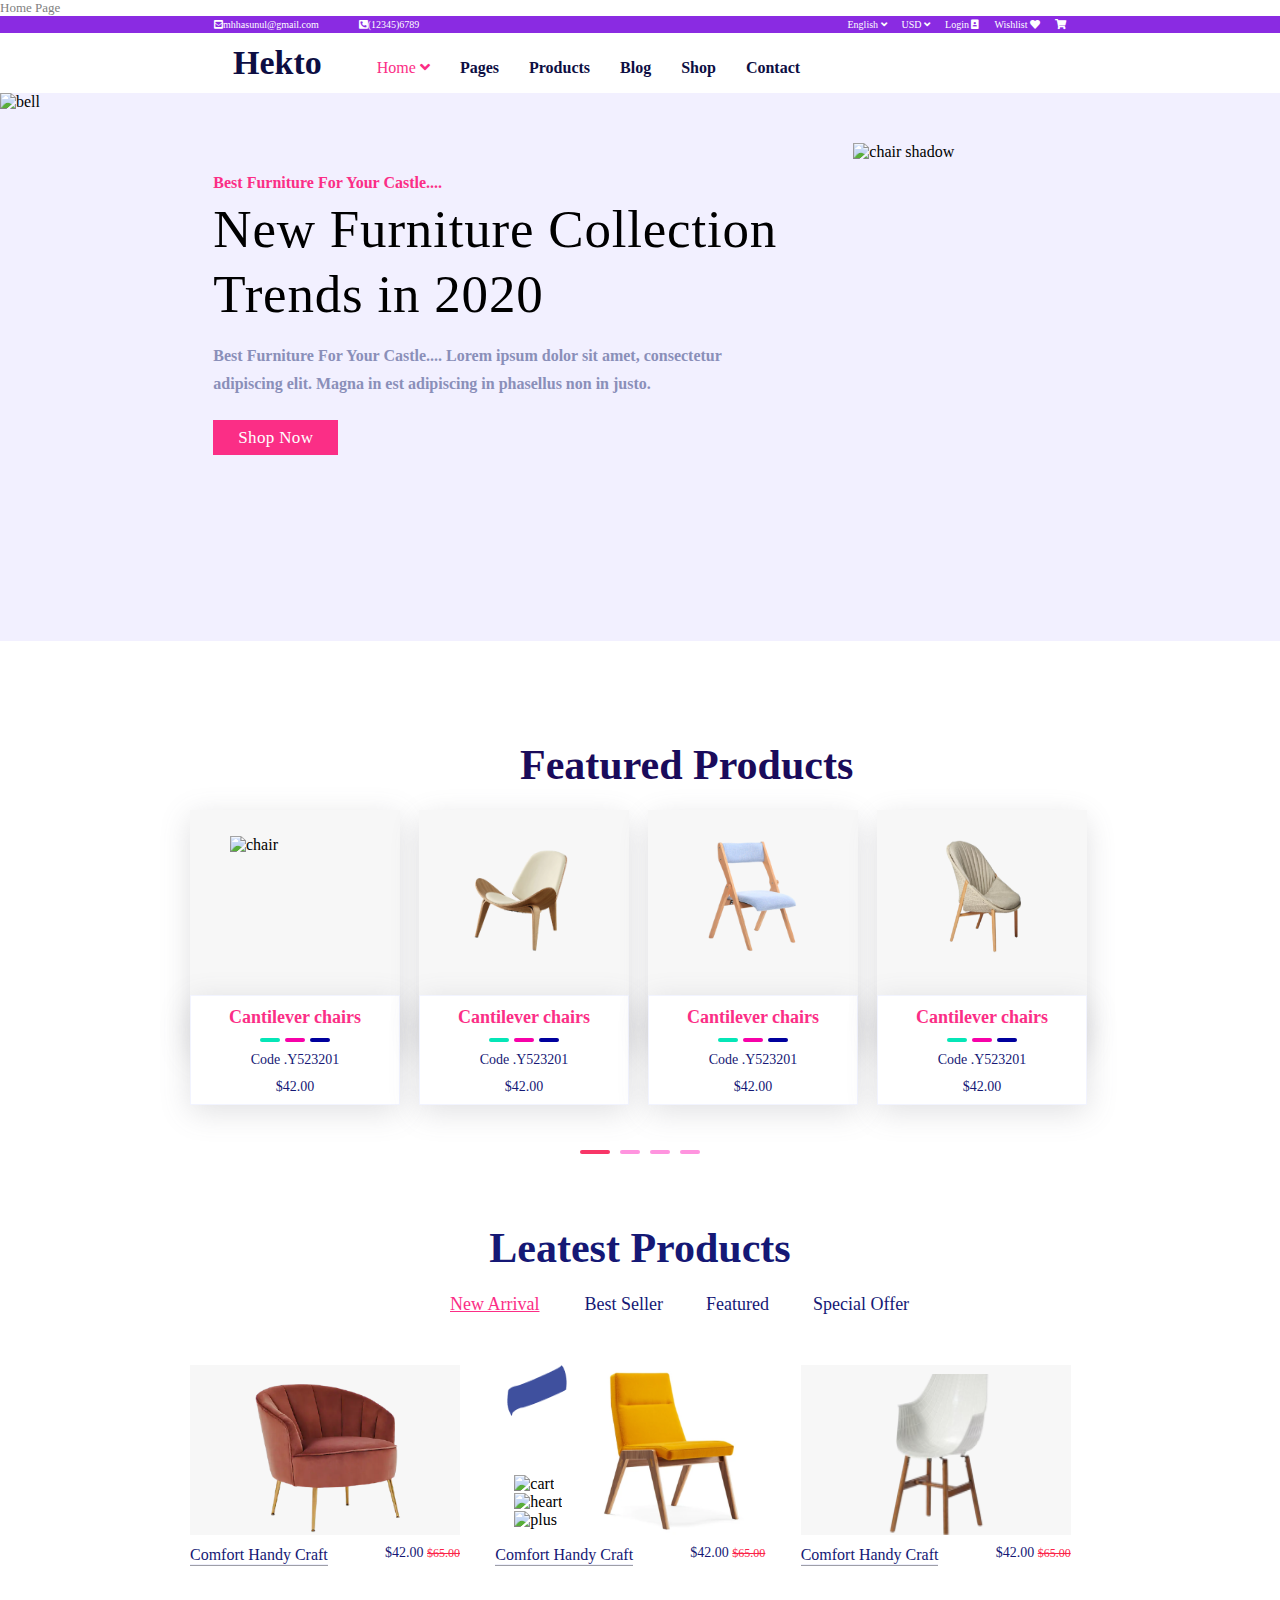
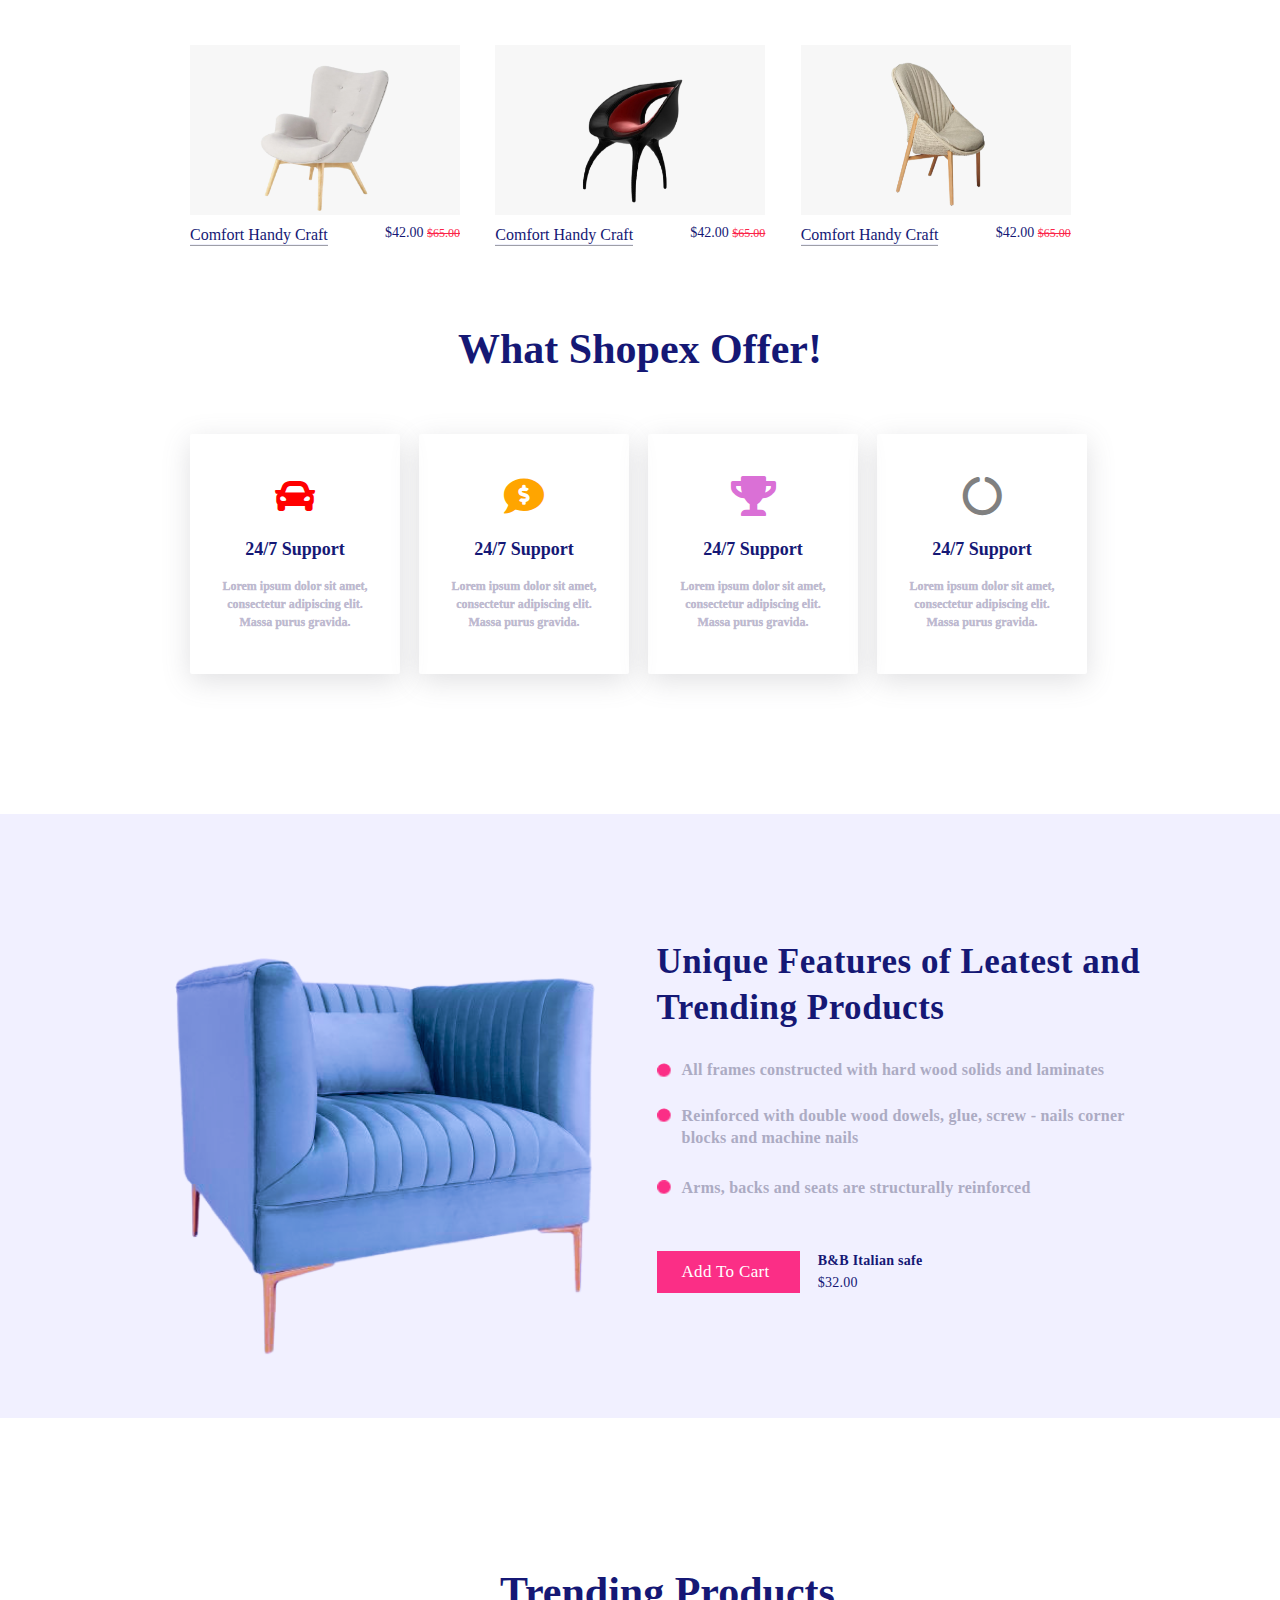
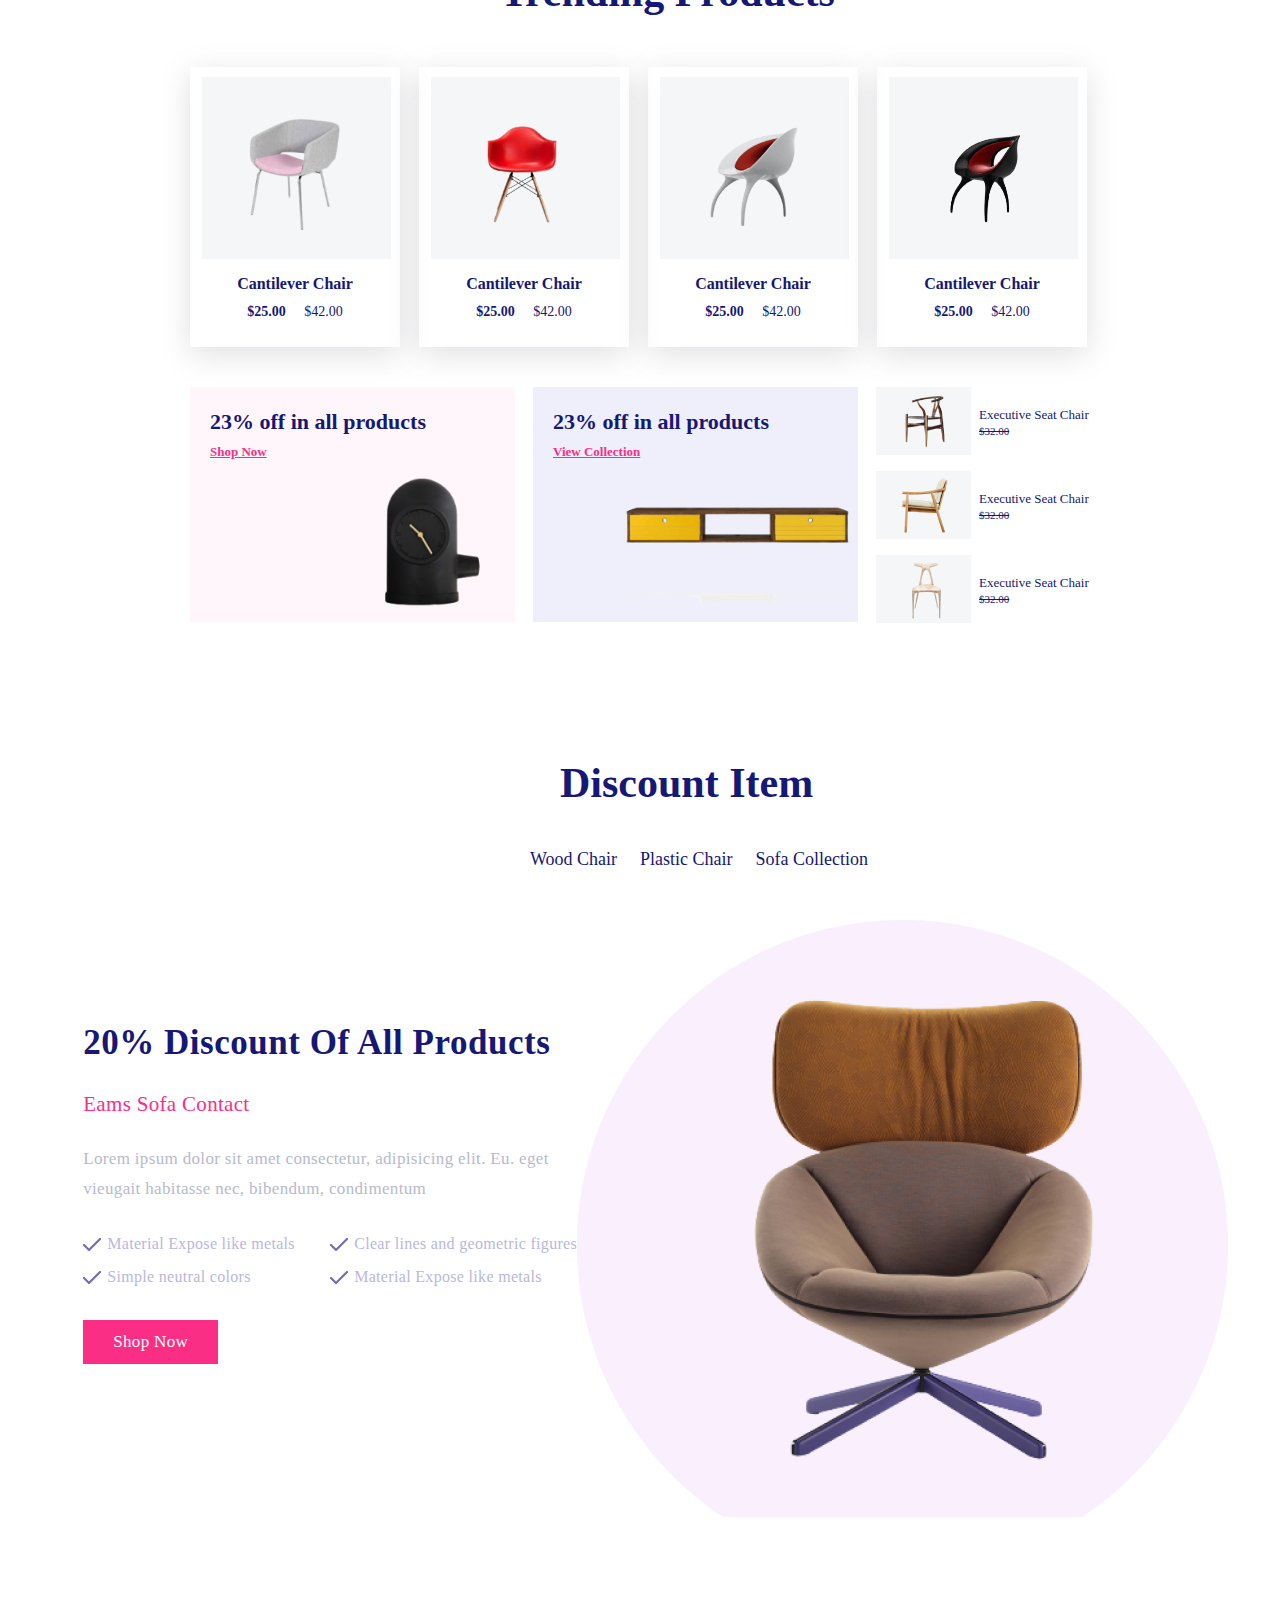
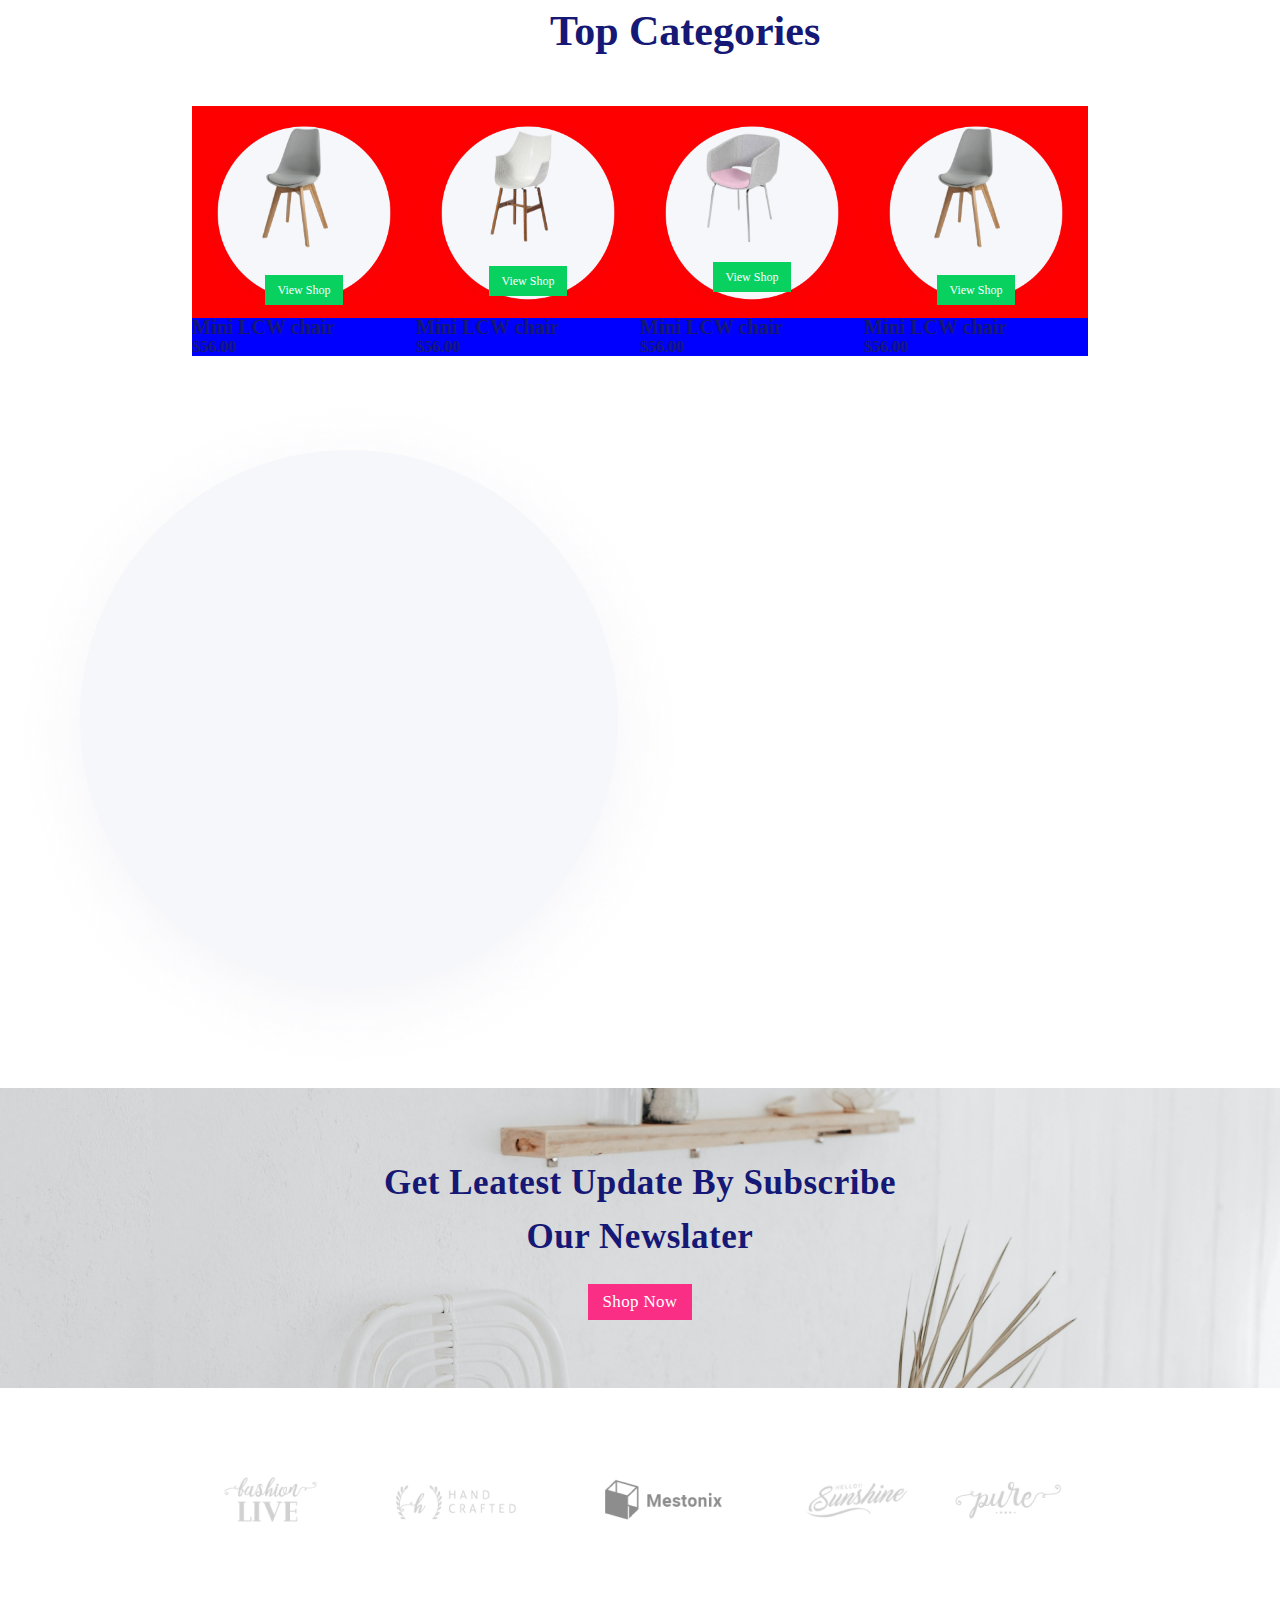
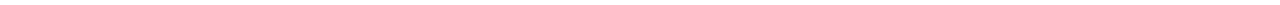
==== commit 5fb98840: "this is a commit" ====
--- a/index.html
+++ b/index.html
@@ -215,7 +215,7 @@
         <div class="bar_three"></div>
         <div class="bar_four"></div>
     </div>
-<!-- leatest_products -->
+    <!-- leatest_products -->
     <div class="leatest_products">
         <div class="p_leatest_products">Leatest Products</div>
     </div>
@@ -337,10 +337,10 @@
             </div>
         </div>
     </div>
-<!-- shopex_offer 
-///////////////////////////////////
-//////////////////////////////////
-/////////////////////////////////-->
+    <!-- shopex_offer 
+    ///////////////////////////////////
+   //////////////////////////////////
+    /////////////////////////////////-->
     <div class="shopex_offer">
         <div class="p_shopex_offer">
             What Shopex Offer!
@@ -394,10 +394,10 @@
             </div>
         </div>
     </div>
-<!-- unique_products
-////////////////////////
-////////////////////////////
-///////////////////////// -->
+    <!-- unique_products
+    ////////////////////////
+    ////////////////////////////
+    ///////////////////////// -->
     <div class="unique_products">
         <div class="two_flex">
             <div class="inner_shadow">
@@ -553,19 +553,146 @@
         <div class="p_discount_item">Discount Item</div>
         <div class="discount_list">
             <div class="chair_space">
-                <div class="wood_chair">Wood Chair</div>
-                <div class="dot">.</div>
+                <div class="chair_list">Wood Chair</div>
+                <div class="dot_one">
+                    <img src="chair_space_image/chair_space_dot.png" alt="" />
+                </div>
             </div>
             <div class="chair_space">
-                <div class="plastic_chair">Plastic Chair</div>
-                <div class="dot">.</div>
+                <div class="chair_list">Plastic Chair</div>
+                <div class="dot_one">
+                    <img src="chair_space_image/chair_space_dot.png" alt="" />
+                </div>
             </div>
             <div class="chair_space">
-                <div class="sofa_collection_chair">Sofa Collection</div>
-                <div class="dot">.</div>
-            </div>
-        </div>
-    </div>
+                <div class="chair_list">Sofa Collection</div>
+                <div class="dot_one">
+                    <img src="chair_space_image/chair_space_dot.png" alt="" />
+                </div>
+            </div>
+        </div>
+    </div>
+    <div class="discount_box">
+        <div class="discount_card">
+            <div class="title">20% Discount Of All Products</div>
+            <div class="text">Eams Sofa Contact</div>
+            <div class="desc">Lorem ipsum dolor sit amet consectetur, adipisicing elit.
+                Eu. eget vieugait habitasse nec, bibendum, condimentum</div>
+            <div class="rows">
+
+                <div class="thick_text">
+                    <div class="thick_good">
+                        <img src="discount_images/thick_good.png">
+                    </div>
+                    <div class="short_p">Material Expose like metals</div>
+                </div>
+                <div class="thick_text">
+                    <div class="thick_good">
+                        <img src="discount_images/thick_good.png">
+                    </div>
+                    <div class="short_p">Clear lines and geometric figures</div>
+                </div>
+                <div class="thick_text">
+                    <div class="thick_good">
+                        <img src="discount_images/thick_good.png">
+                    </div>
+                    <div class="short_p">Simple neutral colors</div>
+                </div>
+                <div class="thick_text">
+                    <div class="thick_good">
+                        <img src="discount_images/thick_good.png">
+                    </div>
+                    <div class="short_p">Material Expose like metals</div>
+                </div>
+            </div>
+
+            <button class="shop_now">Shop Now</button>
+        </div>
+        <div class="discount_chair_image">
+            <img src="discount_images/discount_chair.png">
+        </div>
+    </div>
+    <!-- top_categories
+    //////////////////////////////
+    ////////////////////////////
+   /////////////////////////////
+  ///////////////////////// -->
+
+    <div class="top_categories">
+        <div class="p_top_categories">Top Categories</div>
+    </div>
+    <div class="circle_boxes">
+        <div class="circle_box">
+            <div class="top_section">
+                <div class="circle_image">
+                    <img src="top_categories_images/wood_seat.png" alt="" />
+                </div>
+                <button class="view_shop">View Shop</button>
+            </div>
+
+            <div class="bottom_section">
+                <h3 class="text">Mini LCW chair</h3>
+                <p class="amount">$56.00</p>
+            </div>
+        </div>
+        <div class="circle_box">
+            <div class="top_section">
+                <div class="circle_image">
+                    <img src="top_categories_images/plastic_seat.png" alt="" />
+                </div>
+                <button class="view_shop">View Shop</button>
+            </div>
+
+            <div class="bottom_section">
+                <h3 class="text">Mini LCW chair</h3>
+                <p class="amount">$56.00</p>
+            </div>
+        </div>
+        <div class="circle_box">
+            <div class="top_section">
+                <div class="circle_image">
+                    <img src="top_categories_images/pink_seat.png" alt="" />
+                </div>
+                <button class="view_shop">View Shop</button>
+            </div>
+
+            <div class="bottom_section">
+                <h3 class="text">Mini LCW chair</h3>
+                <p class="amount">$56.00</p>
+            </div>
+        </div>
+        <div class="circle_box">
+            <div class="top_section">
+                <div class="circle_image">
+                    <img src="top_categories_images/wood_seat.png" alt="" />
+                </div>
+                <button class="view_shop">View Shop</button>
+            </div>
+
+            <div class="bottom_section">
+                <h3 class="text">Mini LCW chair</h3>
+                <p class="amount">$56.00</p>
+            </div>
+        </div>
+    </div>
+        <div class="ano">
+            <img src="top_categories_images/seat_shadow2.png" alt="" />
+        </div>
+        
+
+
+        <!-- background////////////////////////////////////
+        ///////////////////////////////////////////////////
+        ///////////////////////////////////////////////////////
+         ////////////////////////////////////////////////////// -->
+
+         <div class="background">
+            <h1>Get Leatest Update By Subscribe <span>Our Newslater</span></h1>
+            <button class="shop_now">Shop Now</button>
+         </div>
+         <div class="image_line">
+            <img src="background_images/image_line.png" alt="image" />
+         </div>
 </body>
 
 </html>--- a/style.css
+++ b/style.css
@@ -1221,17 +1221,76 @@
     align-items: center;
 }
 
+/* .discount_list//////////////
+///////////////////////////////
+/////////////////////////// */
+
 .p_discount_item{
     font-family: 'Josefin Sans';
     font-size: 42px;
     line-height: 49px;
     color: #151875;
     font-weight: bold;
-}
-
-/* .discount_list . */
-
-.chair_space .wood_chair{
+    margin-left: 560px;
+    margin-bottom: 40px;
+    /* margin: 0 auto; */
+}
+
+.discount_list {
+    /* background-color: yellow; */
+    display: flex;
+    margin-left: 530px;
+    width: fit-content;
+    margin-bottom: 50px;
+}
+
+.chair_space{
+    display: flex;
+    /* width: 100%; */
+}
+
+.chair_space .dot_one{
+    margin-left: 8px;
+}
+
+.chair_space .dot_one{
+    visibility: hidden;
+}
+
+.chair_space:nth-of-type(1):hover .dot_one{
+    visibility: visible;
+}
+
+.chair_space:nth-of-type(1):hover .chair_list{
+    color: #FB2E86;
+    text-decoration: underline;
+}
+
+.chair_space:nth-of-type(2):hover .dot_one{
+    visibility: visible;
+}
+
+.chair_space:nth-of-type(2):hover .chair_list{
+    color: #FB2E86;
+    text-decoration: underline;
+}
+
+.chair_space:nth-of-type(3):hover .dot_one{
+    visibility: visible;
+}
+
+.chair_space:nth-of-type(3):hover .chair_list{
+    color:#FB2E86;
+    text-decoration: underline;
+}
+
+.chair_space:nth-last-of-type(2){
+    padding-left: 10px;
+    padding-right: 10px;
+}
+
+
+.chair_space .chair_list{
     font-family: 'Lato';
     font-style: normal;
     font-weight: 400;
@@ -1240,27 +1299,253 @@
     color: #151875;
 }
 
-.chair_space .plastic_chair{
+
+.discount_box{
+    width: 87%; 
+    display: flex;
+    margin: auto;
+}
+
+.discount_box .discount_card > div{
+    padding-bottom: 25px;
+}
+
+.discount_card  .title{
+    /* background-color: green; */
+    margin-top: 100px;
+}
+
+.discount_card .title{
+    font-family: 'Josefin Sans';
+    font-size: 35px;
+    line-height: 132%;
+    letter-spacing: 0.015em;
+    color: #151875;
+    font-weight: bold;
+}
+
+.discount_card .text{
+    font-family: 'Josefin Sans';
+    font-size: 21px;
+    line-height: 132%;
+    letter-spacing: 0.015em;
+    color: #FB2E86;
+}
+
+.discount_card .desc{
     font-family: 'Lato';
     font-style: normal;
     font-weight: 400;
-    font-size: 18px;
-    line-height: 22px;
-    color: #151875;
-}
-
-.chair_space .sofa_collection_chair{
+    font-size: 17px;
+    line-height: 30px;
+    letter-spacing: 0.02em;
+    color: #B7BACB;
+}
+
+.discount_card .thick_text{
+    display: flex;
+}
+
+.rows{
+    display: grid;
+    grid-template-columns: 1fr 1fr;
+    /* background-color: red; */
+    width: max-content;
+}
+
+.thick_text .thick_good{
+    margin-right: 6px;
+    /* background-color: hotpink; */
+    padding-top: 1px;
+    line-height: 2rem;
+}
+
+.thick_text .short_p{
     font-family: 'Lato';
     font-style: normal;
     font-weight: 400;
-    font-size: 18px;
-    line-height: 22px;
-    color: #151875;
-}
-
-.chair_space .dot{
-    font-size: 50px;
-}
+    font-size: 16px;
+    line-height: 30px;
+    letter-spacing: 0.02em;
+    color: #B8B8DC;
+}
+
+.discount_card .shop_now{
+    font-family: 'Josefin Sans';
+    font-size: 17px;
+    line-height: 20px;
+    letter-spacing: 0.02em;
+    color: #FFFFFF;
+    background-color: #FB2E86;
+    border: none;
+    padding: 12px 30px;
+}
+
+.discount_chair_image{
+    background-image: url(discount_images/discount_shadow.png);
+    background-repeat: no-repeat;
+    display: flex;
+    justify-content: center;
+    align-items: center;
+    flex-direction: column;
+    /* background-size: contain; */
+    /* width: 70%; */
+    /* height: 70%; */
+    background-position: top 30px;
+    /* width: 50%; */
+}
+
+/* top_categories///////////
+////////////////////////////
+////////////////////////////////////
+////////////////////////////////////
+////////////////////////////////// */
+
+.top_categories .p_top_categories{
+    font-family: 'Josefin Sans';
+    font-size: 42px;
+    line-height: 49px;
+    color: #151875;
+    font-weight: bold;
+    padding-top: 90px;
+    padding-bottom: 50px;
+    margin-left: 550px;
+    /* background-color: red; */
+}
+
+.top_categories{
+    /* background-color: hotpink; */
+}
+
+.circle_boxes{
+    display: grid;
+    grid-template-columns: 1fr 1fr 1fr 1fr;
+    width: 70%;
+    margin: auto;
+    padding-bottom: 30px;
+    /* background-color: red; */
+    /* gap: 0.2rem; */
+    /* display: flex; */
+}
+
+.circle_boxes .circle_box{
+    width: 100%;
+    height: 250px;
+    background-color: blue;
+    display: flex;
+    flex-direction: column;
+    justify-content: space-between;
+}
+
+.circle_box .top_section{
+    background-image: url("top_categories_images/seat_shadow2.png");
+    background-repeat: no-repeat;
+    display: flex;
+    flex-direction: column;
+    justify-content: center;
+    align-items: center;
+    background-size: cover;
+    background-color: red;
+    /* background-position: center; */
+    /* width: min-content; */
+    /* clip-path: circle(); */
+    /* background-color: #F6F7FB; */
+    width: 100%;
+    height: 100%;
+    /* border-radius: 50%; */
+}
+
+.circle_image img{
+    width: 85%;
+    height: 85%;
+}
+
+.top_section .view_shop{
+    font-family: 'Josefin Sans';
+    font-size: 12px;
+    line-height: 14px;
+    color: #FFFFFF;
+    background-color: #08D15F;
+    border: none;
+    padding: 8px 13px 8px 13px;
+}
+
+.circle_box .bottom_section{
+    display: flex;
+    justify-content: space-between;
+    /* align-items: center; */
+    flex-direction: column;
+}
+
+.bottom_section .text{
+    font-family: 'Josefin Sans';
+    font-size: 20px;
+    line-height: 19px;
+    color: #151875;
+}
+
+.bottom_section .amount{
+    font-family: 'Josefin Sans';
+    font-size: 16px;
+    line-height: 19px;
+    color: #151875;
+    font-weight: bold;
+}
+
+.background{
+    background-image: url(background_images/Rectangle\ 102.png);
+    display: flex;
+    justify-content: center;
+    align-items: center;
+    background-size: cover;
+    flex-direction: column;
+    background-repeat: no-repeat;
+    height: 300px;
+    width: 100%;
+    margin-bottom: 70px;
+    display: flex;
+    justify-content: center;
+    align-items: center;
+}
+
+.background h1{
+    font-family: 'Josefin Sans';
+    font-size: 35px;
+    line-height: 155%;
+    /* text-align: center; */
+    letter-spacing: 0.015em;
+    color: #151875;
+}
+
+.background h1 > span{
+    display: block;
+    text-align: center;
+}
+
+.background .shop_now{
+    font-family: 'Josefin Sans';
+    font-size: 17px;
+    line-height: 20px;
+    letter-spacing: 0.02em;
+    color: #FFFFFF;
+    background-color: #FB2E86;
+    border: none;
+    padding: 8px 15px 8px 15px;
+    margin-top: 20px;
+}
+
+.image_line{
+    margin-left: 180px;
+    margin-bottom: 50px;
+}
+
+
+
+
+
+
+
+
 
 
 
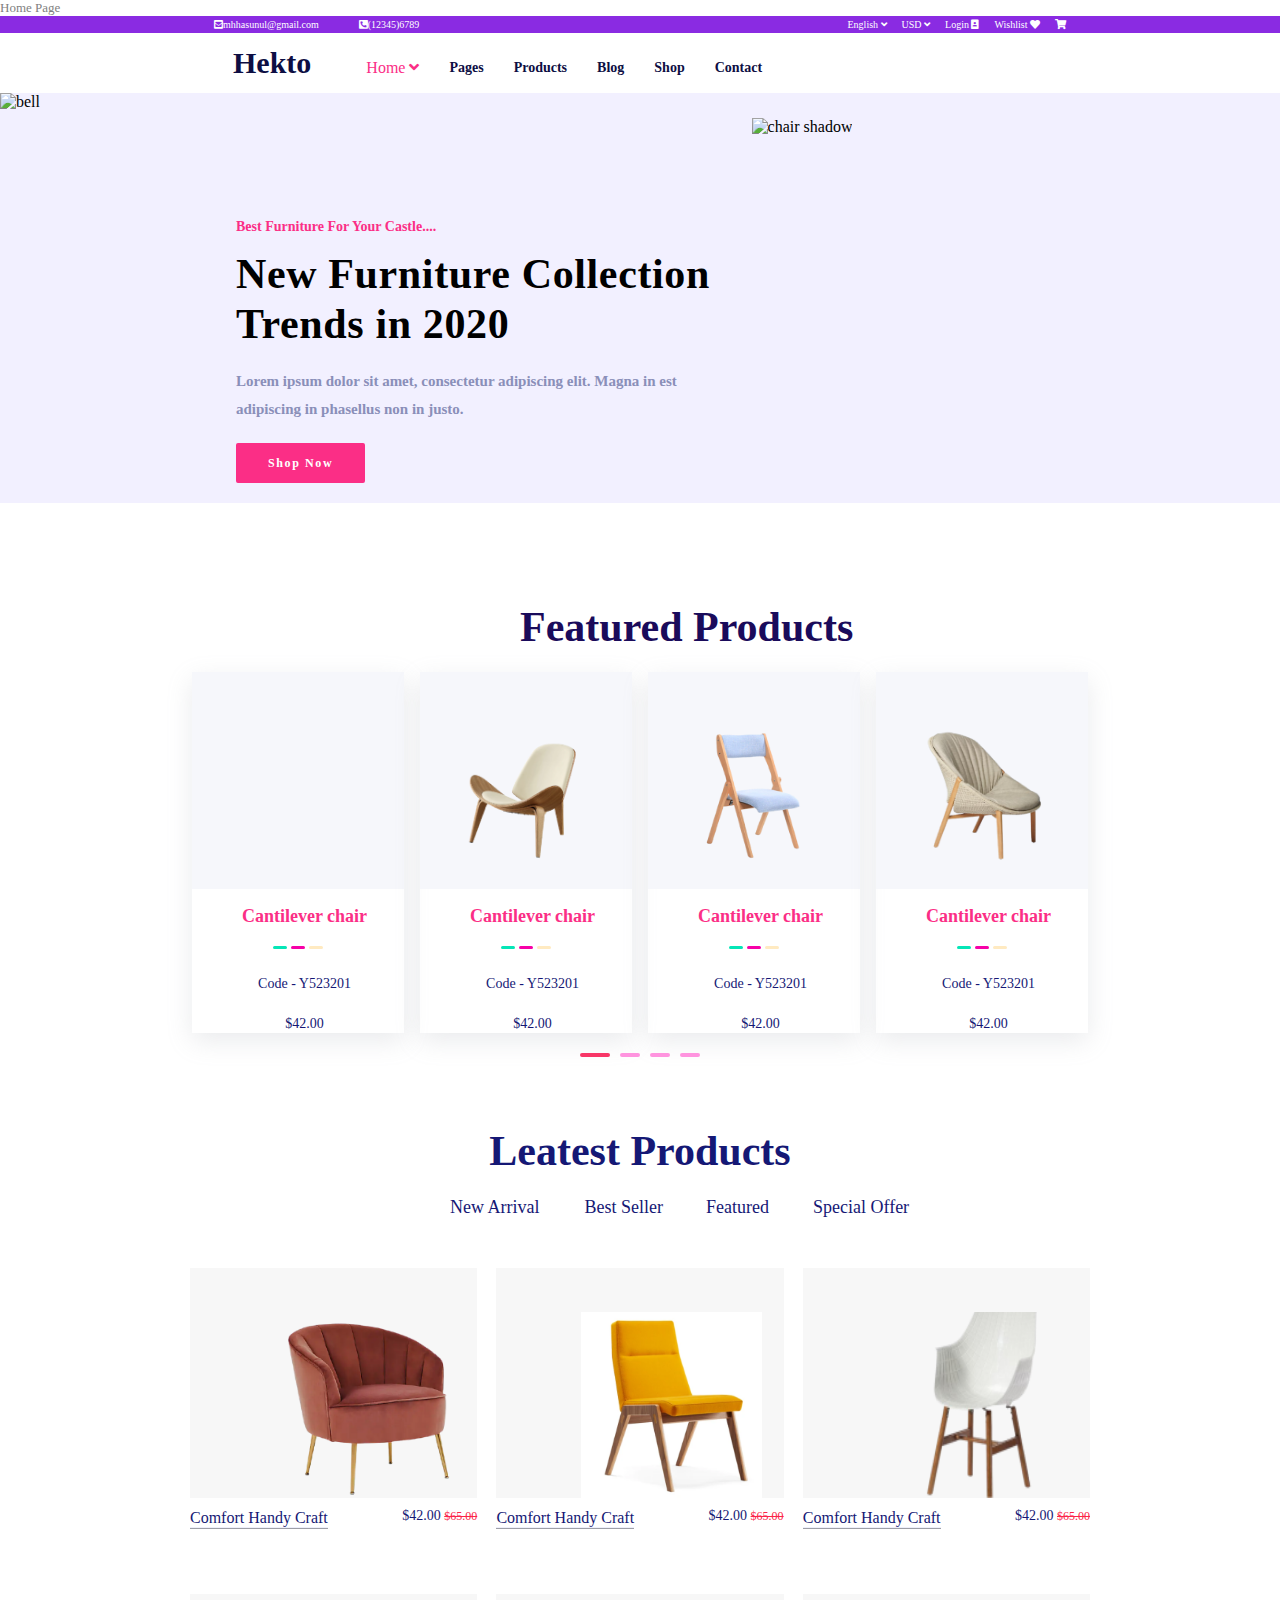
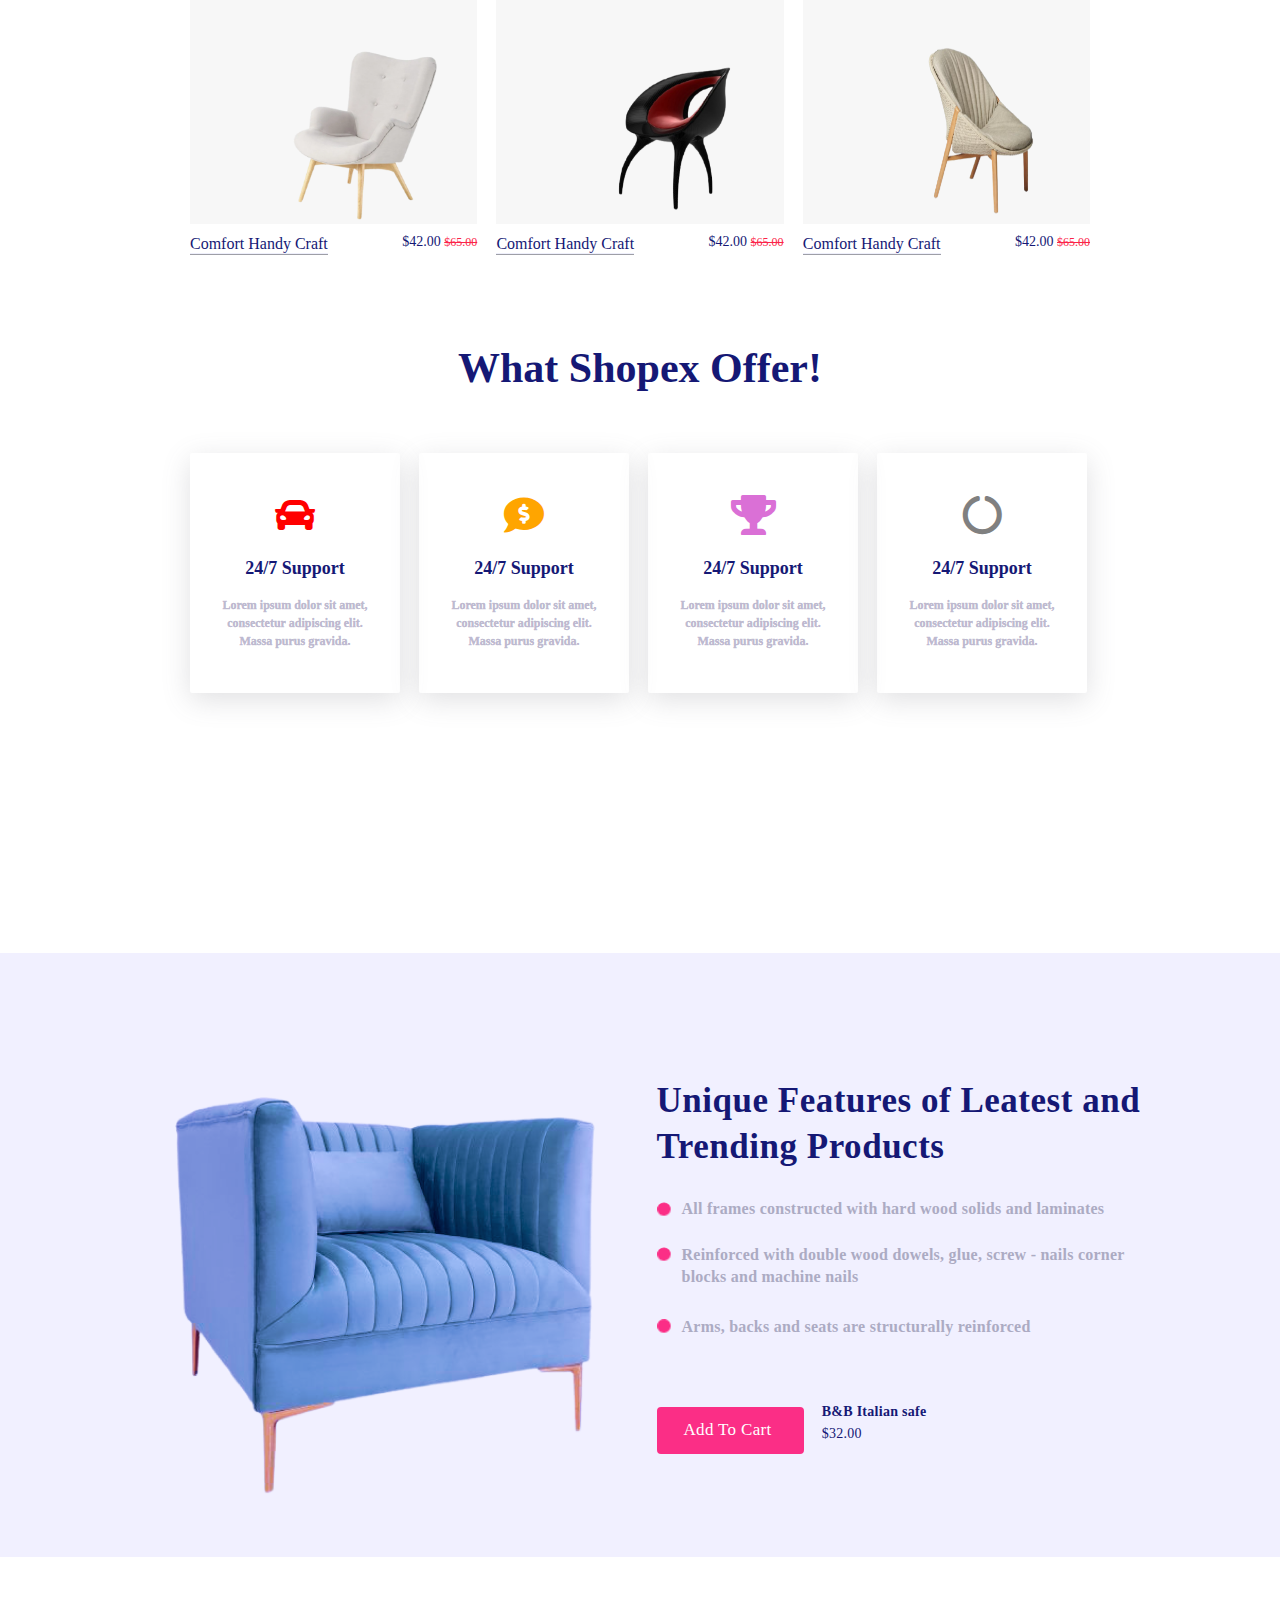
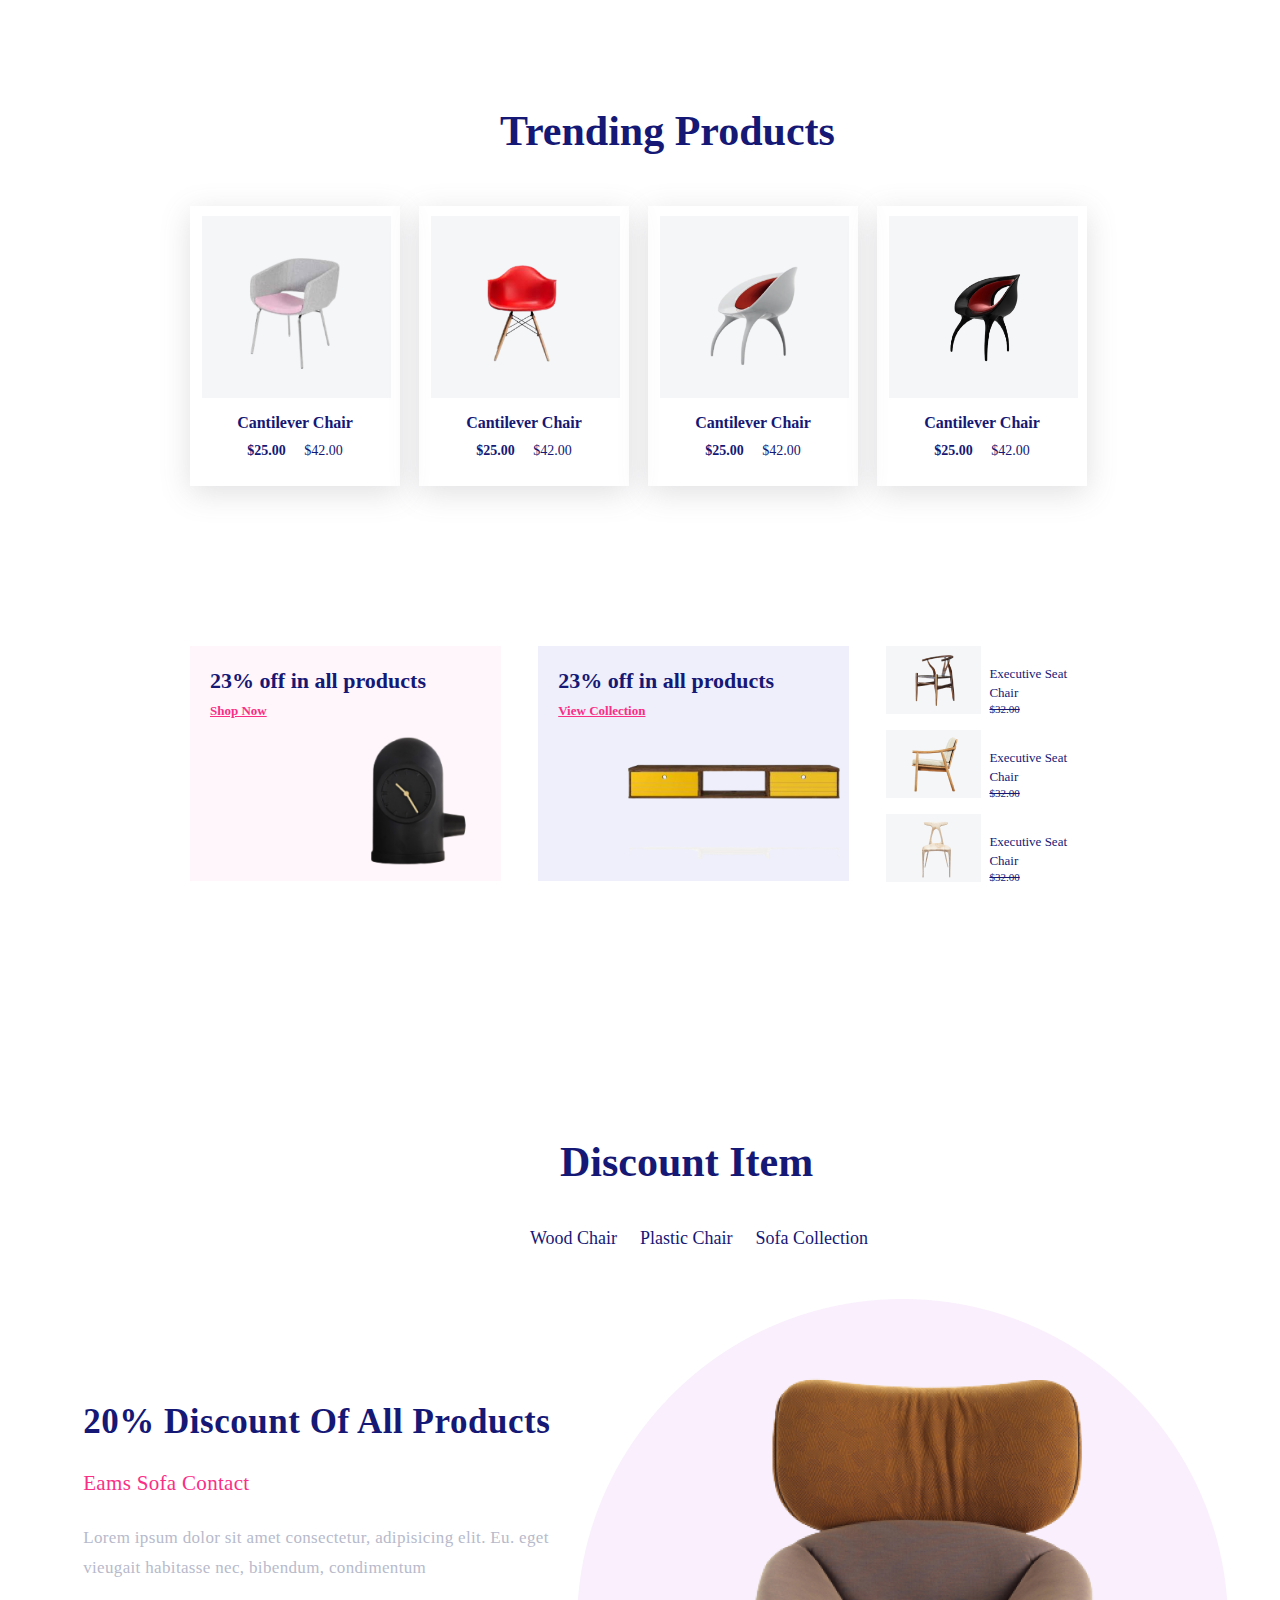
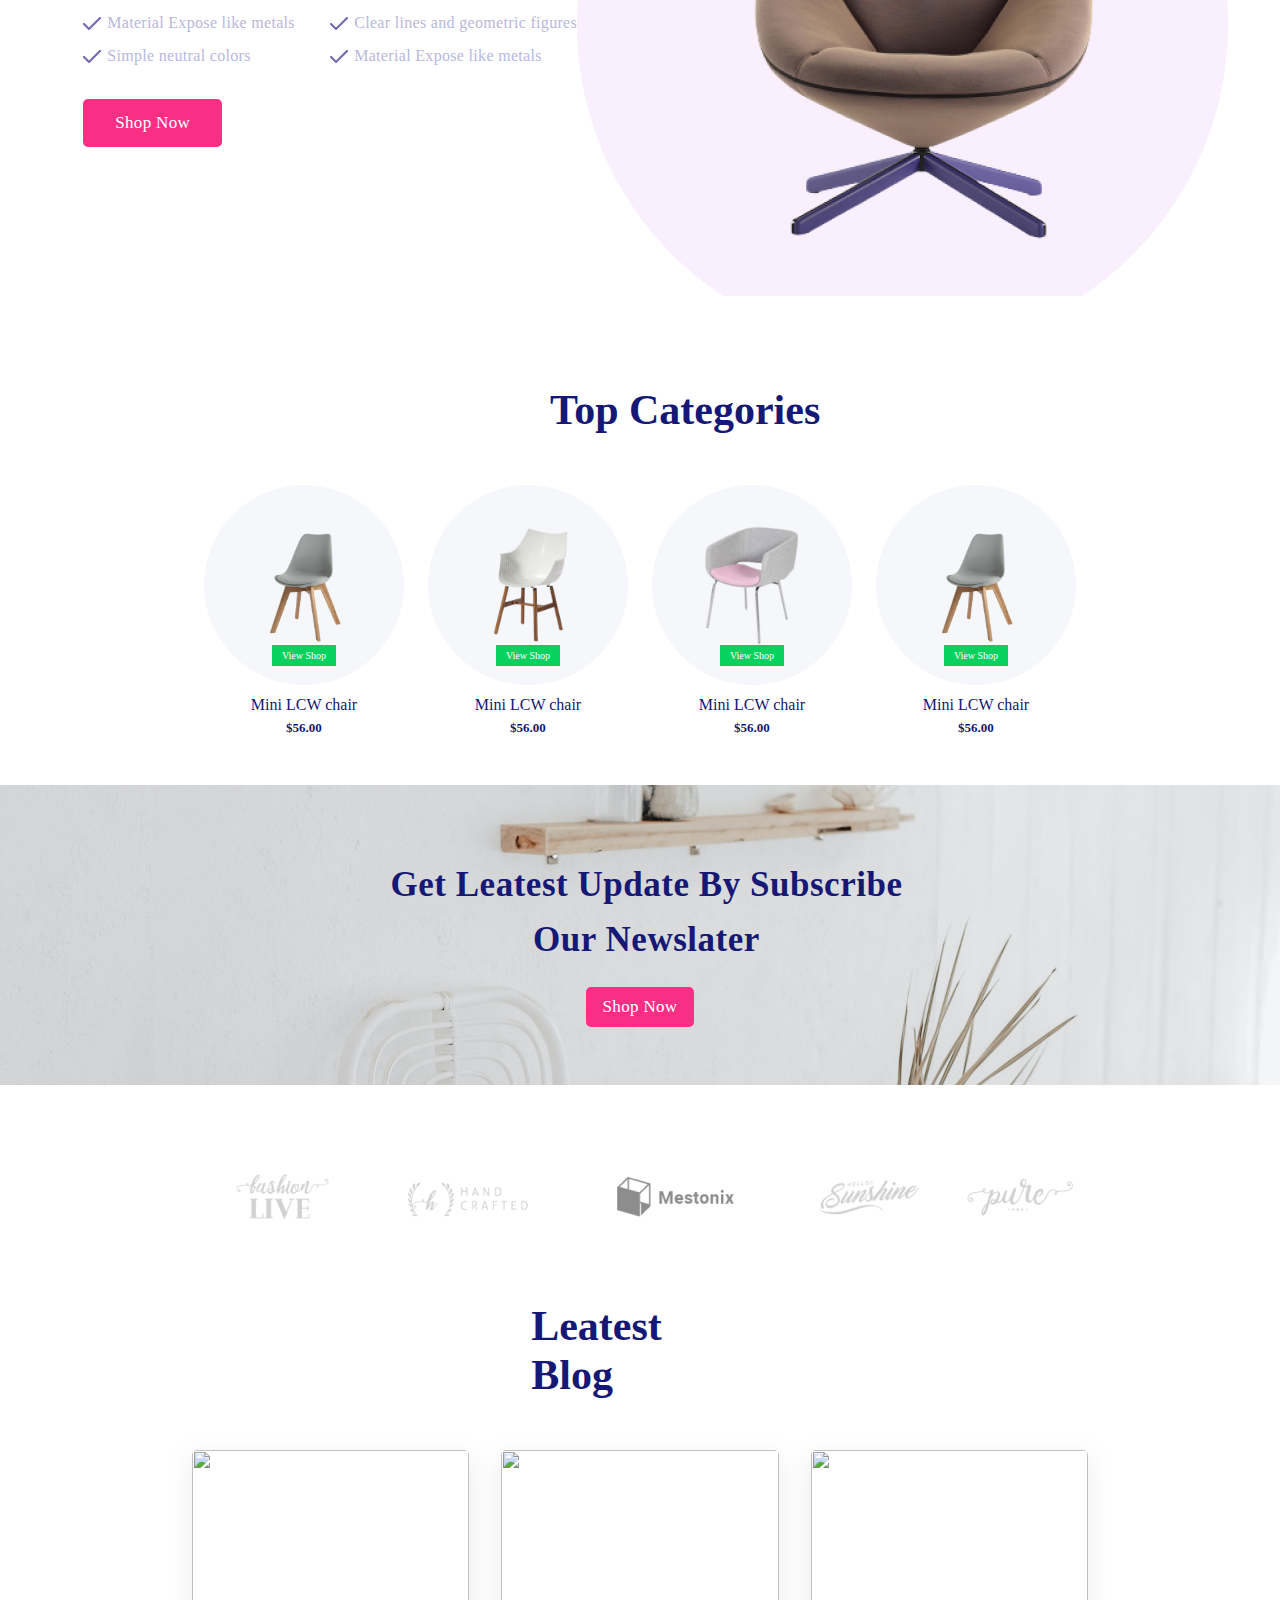
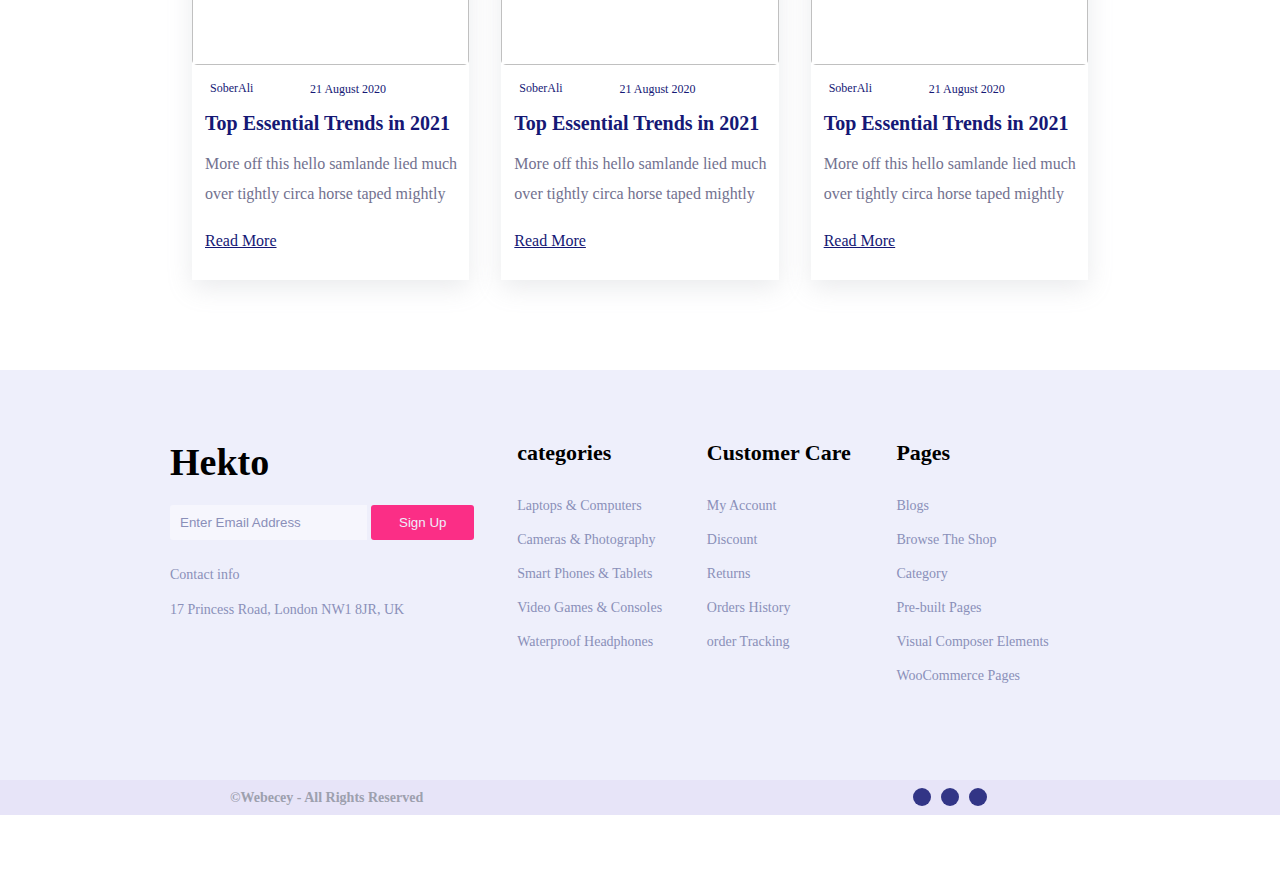
==== commit 05817e56: "this is a commit" ====
--- a/index.html
+++ b/index.html
@@ -37,6 +37,7 @@
             <div class="contact">Contact</div>
         </div>
     </div>
+
     <div class="new_furniture">
         <div class="bell_image">
             <img src="images/bell.png" alt="bell" />
@@ -45,7 +46,7 @@
             <div class="best_furniture">Best Furniture For Your Castle....</div>
             <div class="in_2020">New Furniture Collection
                 Trends in 2020</div>
-            <div class="lorem">Best Furniture For Your Castle....
+            <div class="lorem">
                 Lorem ipsum dolor sit amet, consectetur adipiscing elit. Magna in est adipiscing
                 in phasellus non in justo.
             </div>
@@ -55,644 +56,932 @@
             <img src="images/chair_shadow.png" alt="chair shadow" />
         </div>
     </div>
-    <div class="space">.</div>
+
 
 
     <div class="featured_products">
         <div class="p_featured_products">Featured Products</div>
-        <div class="grid_featured_products">
+        <div class="featured-grid">
+            <div class="featured-card">
+                <div class="top-section">
+                    <div class="icon-section">
+                        <a href="" class="icon-wrapper">
+                            <i class="fa fa-shopping-cart"></i>
+                        </a>
+                        <a href="" class="icon-wrapper">
+                            <i class="fa fa-heart"></i>
+                        </a>
+                        <a href="" class="icon-wrapper">
+                            <i class="fa fa-search-plus"></i>
+                        </a>
+                    </div>
+                    <div class="card-img">
+                        <img src="featured_images/plastic_wood.png" alt="">
+                    </div>
+
+                    <button class="view-detail-btn">View Details</button>
+
+                </div>
+                <div class="bottom-section">
+                    <h1 class="title">Cantilever chair</h1>
+                    <div class="color-selction-btn">
+                        <button class="btn1"></button>
+                        <button class="btn2"></button>
+                        <button class="btn3"></button>
+                    </div>
+                    <p class="desc">Code - Y523201</p>
+                    <p class="price">$42.00</p>
+                </div>
+            </div>
+
+            <div class="featured-card">
+                <div class="top-section">
+                    <div class="icon-section">
+                        <a href="" class="icon-wrapper">
+                            <i class="fa fa-shopping-cart"></i>
+                        </a>
+                        <a href="" class="icon-wrapper">
+                            <i class="fa fa-heart"></i>
+                        </a>
+                        <a href="" class="icon-wrapper">
+                            <i class="fa fa-search-plus"></i>
+                        </a>
+                    </div>
+                    <div class="card-img">
+                        <img src="featured_images/brown_wood.png" alt="">
+                    </div>
+
+                    <button class="view-detail-btn">View Details</button>
+
+                </div>
+                <div class="bottom-section">
+                    <h1 class="title">Cantilever chair</h1>
+                    <div class="color-selction-btn">
+                        <button class="btn1"></button>
+                        <button class="btn2"></button>
+                        <button class="btn3"></button>
+                    </div>
+                    <p class="desc">Code - Y523201</p>
+                    <p class="price">$42.00</p>
+                </div>
+            </div>
+
+
+            <div class="featured-card">
+                <div class="top-section">
+                    <div class="icon-section">
+                        <a href="" class="icon-wrapper">
+                            <i class="fa fa-shopping-cart"></i>
+                        </a>
+                        <a href="" class="icon-wrapper">
+                            <i class="fa fa-heart"></i>
+                        </a>
+                        <a href="" class="icon-wrapper">
+                            <i class="fa fa-search-plus"></i>
+                        </a>
+                    </div>
+                    <div class="card-img">
+                        <img src="featured_images/blue_wood.png" alt="">
+                    </div>
+
+                    <button class="view-detail-btn">View Details</button>
+
+                </div>
+                <div class="bottom-section">
+                    <h1 class="title">Cantilever chair</h1>
+                    <div class="color-selction-btn">
+                        <button class="btn1"></button>
+                        <button class="btn2"></button>
+                        <button class="btn3"></button>
+                    </div>
+                    <p class="desc">Code - Y523201</p>
+                    <p class="price">$42.00</p>
+                </div>
+            </div>
+
+
+            <div class="featured-card">
+                <div class="top-section">
+                    <div class="icon-section">
+                        <a href="" class="icon-wrapper">
+                            <i class="fa fa-shopping-cart"></i>
+                        </a>
+                        <a href="" class="icon-wrapper">
+                            <i class="fa fa-heart"></i>
+                        </a>
+                        <a href="" class="icon-wrapper">
+                            <i class="fa fa-search-plus"></i>
+                        </a>
+                    </div>
+                    <div class="card-img">
+                        <img src="featured_images/baby_wood.png" alt="">
+                    </div>
+
+                    <button class="view-detail-btn">View Details</button>
+
+                </div>
+                <div class="bottom-section">
+                    <h1 class="title">Cantilever chair</h1>
+                    <div class="color-selction-btn">
+                        <button class="btn1"></button>
+                        <button class="btn2"></button>
+                        <button class="btn3"></button>
+                    </div>
+                    <p class="desc">Code - Y523201</p>
+                    <p class="price">$42.00</p>
+                </div>
+            </div>
+        </div>
+
+
+
+        <div class="four_bars">
+            <div class="bar_one"></div>
+            <div class="bar_two"></div>
+            <div class="bar_three"></div>
+            <div class="bar_four"></div>
+        </div>
+        <!-- leatest_products////////
+    ////////////////////////////////
+   /////////////////////////////////////////
+   ///////////////////////////////////////
+   /////////////////////////////////// -->
+        <div class="leatest_products">
+            <div class="p_leatest_products">Leatest Products</div>
+        </div>
+        <div class="arrivals">
+            <div class="arrival_list">
+                <div class="first_arrival">
+                    <div class="new_arrival">New Arrival</div>
+                    <div class="best_seller">Best Seller</div>
+                </div>
+                <div class="second_arrival">
+                    <div class="featured">Featured</div>
+                    <div class="special_offer">Special Offer</div>
+                </div>
+            </div>
+        </div>
+        <div class="grid_leatest_products_one">
             <div class="container">
-                <!-- <div class="plastic_wood_box">
-                    <div class="plastic_wood">
-                        <img src="featured_images/plastic wood.png" alt="chair" />
-                    </div>
-                    <div class="specification">
-                        <div class="cantilever_chair">Cantilever chair</div>
-                        <div class="line_bars">
-                            <div class="first_line"></div>
-                            <div class="second_line"></div>
-                            <div class="third_line"></div>
-                        </div>
-                        <div class="code">Code . Y523201</div>
-                        <div class="dollars">$42.00</div>
-                    </div>
-                </div> -->
-
-                <div class="plastic_wood_box">
+                <div class="squared_box">
                     <div class="top_section">
-                        <div class="font_awesome">
-                            <i class="fa fa-shopping-cart"></i>
-                            <i class="fa fa-heart"></i>
-                            <i class="fa fa-search-plus"></i>
-                        </div>
-                        <div class="plastic_wood">
-                            <img src="featured_images/plastic_wood.png" alt="chair" />
-                        </div>
-                        <div class="view_details">View Details</div>
-                    </div>
-                    <div class="specification">
-                        <div class="cantilever_chair">Cantilever chairs</div>
-                        <div class="line_bars">
-                            <div class="first_line"></div>
-                            <div class="second_line"></div>
-                            <div class="third_line"></div>
-                        </div>
-                        <div class="code">Code .Y523201</div>
-                        <div class="dollars">$42.00</div>
-                    </div>
-                </div>
-
-                <div class="brown_wood_box">
+                        <div class="first_column">
+                            <div class="angle_tag">
+                                <img src="leatest_images/angle_tag.png" alt="angle" />
+                            </div>
+                            <div class="font_awesome">
+                                <a href="" class="icon">
+                                    <img src="leatest_images/cart.png" alt="cart" />
+                                </a>
+                                <a href="" class="icon">
+                                    <img src="leatest_images/heart.png" alt="heart" />
+                                </a>
+                                <a href="" class="icon">
+                                    <img src="leatest_images/search_plus.png" alt="plus" />
+                                </a>
+                            </div>
+                        </div>
+                        <div class="gold_wood">
+                            <img src="leatest_images/thick_solfa.png" alt="chair" />
+                        </div>
+                    </div>
+                    <div class="about">
+                        <div class="about_text">
+                            Comfort Handy Craft
+                        </div>
+                        <div class="about_dollars">
+                            $42.00 <span>$65.00</span>
+                        </div>
+                    </div>
+                </div>
+
+
+                <div class="squared_box">
                     <div class="top_section">
-                        <div class="font_awesome">
-                            <i class="fa fa-shopping-cart"></i>
-                            <i class="fa fa-heart"></i>
-                            <i class="fa fa-search-plus"></i>
-                        </div>
-                        <div class="brown_wood">
-                            <img src="featured_images/brown_wood.png" alt="chair" />
-                        </div>
-                        <div class="view_details">View Details</div>
-                    </div>
-                    <div class="specification">
-                        <div class="cantilever_chair">Cantilever chairs</div>
-                        <div class="line_bars">
-                            <div class="first_line"></div>
-                            <div class="second_line"></div>
-                            <div class="third_line"></div>
-                        </div>
-                        <div class="code">Code .Y523201</div>
-                        <div class="dollars">$42.00</div>
-                    </div>
-                </div>
-
-                <div class="blue_wood_box">
+                        <div class="first_column">
+                            <div class="angle_tag">
+                                <img src="leatest_images/angle_tag.png" alt="angle" />
+                            </div>
+                            <div class="font_awesome">
+                                <a href="" class="icon">
+                                    <img src="leatest_images/cart.png" alt="cart" />
+                                </a>
+                                <a href="" class="icon">
+                                    <img src="leatest_images/heart.png" alt="heart" />
+                                </a>
+                                <a href="" class="icon">
+                                    <img src="leatest_images/search_plus.png" alt="plus" />
+                                </a>
+                            </div>
+                        </div>
+                        <div class="gold_wood">
+                            <img src="leatest_images/gold_wood.png" alt="chair" />
+                        </div>
+                    </div>
+                    <div class="about">
+                        <div class="about_text">
+                            Comfort Handy Craft
+                        </div>
+                        <div class="about_dollars">
+                            $42.00 <span>$65.00</span>
+                        </div>
+                    </div>
+                </div>
+
+
+                <div class="squared_box">
                     <div class="top_section">
-                        <div class="font_awesome">
-                            <i class="fa fa-shopping-cart"></i>
-                            <i class="fa fa-heart"></i>
-                            <i class="fa fa-search-plus"></i>
-                        </div>
-                        <div class="blue_wood">
-                            <img src="featured_images/blue_wood.png" alt="chair" />
-                        </div>
-                        <div class="view_details">View Details</div>
-                    </div>
-                    <div class="specification">
-                        <div class="cantilever_chair">Cantilever chairs</div>
-                        <div class="line_bars">
-                            <div class="first_line"></div>
-                            <div class="second_line"></div>
-                            <div class="third_line"></div>
-                        </div>
-                        <div class="code">Code .Y523201</div>
-                        <div class="dollars">$42.00</div>
-                    </div>
-                </div>
-
-                <div class="baby_wood_box">
+                        <div class="first_column">
+                            <div class="angle_tag">
+                                <img src="leatest_images/angle_tag.png" alt="angle" />
+                            </div>
+                            <div class="font_awesome">
+                                <a href="" class="icon">
+                                    <img src="leatest_images/cart.png" alt="cart" />
+                                </a>
+                                <a href="" class="icon">
+                                    <img src="leatest_images/heart.png" alt="heart" />
+                                </a>
+                                <a href="" class="icon">
+                                    <img src="leatest_images/search_plus.png" alt="plus" />
+                                </a>
+                            </div>
+                        </div>
+                        <div class="gold_wood">
+                            <img src="leatest_images/plastic2_wood.png" alt="chair" />
+                        </div>
+                    </div>
+                    <div class="about">
+                        <div class="about_text">
+                            Comfort Handy Craft
+                        </div>
+                        <div class="about_dollars">
+                            $42.00 <span>$65.00</span>
+                        </div>
+                    </div>
+                </div>
+
+
+                <div class="squared_box">
                     <div class="top_section">
-                        <div class="font_awesome">
-                            <i class="fa fa-shopping-cart"></i>
-                            <i class="fa fa-heart"></i>
-                            <i class="fa fa-search-plus"></i>
-                        </div>
-                        <div class="baby_wood">
-                            <img src="featured_images/baby_wood.png" alt="chair" />
-                        </div>
-                        <div class="view_details">View Details</div>
-                    </div>
-                    <div class="specification">
-                        <div class="cantilever_chair">Cantilever chairs</div>
-                        <div class="line_bars">
-                            <div class="first_line"></div>
-                            <div class="second_line"></div>
-                            <div class="third_line"></div>
-                        </div>
-                        <div class="code">Code .Y523201</div>
-                        <div class="dollars">$42.00</div>
-                    </div>
-                </div>
-
-                <!-- <div class="blue_wood_box">
-                    <div class="blue_wood">
-                        <img src="featured_images/blue_wood.png" alt="chair" />
-                    </div>
-                    <div class="specification">
-                        <div class="cantilever_chair">Cantilever chairs</div>
-                        <div class="line_bars">
-                            <div class="first_line"></div>
-                            <div class="second_line"></div>
-                            <div class="third_line"></div>
-                        </div>
-                        <div class="code">Code . Y523201</div>
-                        <div class="dollars">$42.00</div>
-                    </div>
-                </div>
-
-                <div class="baby_wood_box">
-                    <div class="baby_wood">
-                        <img src="featured_images/baby_wood.png" alt="chair" />
-                    </div>
-                    <div class="specification">
-                        <div class="cantilever_chair">Cantilever Chair</div>
-                        <div class="line_bars">
-                            <div class="first_line"></div>
-                            <div class="second_line"></div>
-                            <div class="third_line"></div>
-                        </div>
-                        <div class="code">Code . Y523201</div>
-                        <div class="dollars">$42.00</div>
-                    </div>
-                </div> -->
-            </div>
-        </div>
-    </div>
-
-    <div class="four_bars">
-        <div class="bar_one"></div>
-        <div class="bar_two"></div>
-        <div class="bar_three"></div>
-        <div class="bar_four"></div>
-    </div>
-    <!-- leatest_products -->
-    <div class="leatest_products">
-        <div class="p_leatest_products">Leatest Products</div>
-    </div>
-    <div class="arrivals">
-        <div class="arrival_list">
-            <div class="first_arrival">
-                <div class="new_arrival">New Arrival</div>
-                <div class="best_seller">Best Seller</div>
-            </div>
-            <div class="second_arrival">
-                <div class="featured">Featured</div>
-                <div class="special_offer">Special Offer</div>
-            </div>
-        </div>
-    </div>
-    <div class="grid_leatest_products_one">
-        <div class="container">
-            <div class="squared_box">
-                <div class="thick_solfa">
-                    <img src="leatest_images/thick_solfa.png" alt="chair" />
-                </div>
-                <div class="about">
-                    <div class="about_text">
-                        Comfort Handy Craft
-                    </div>
-                    <div class="about_dollars">
-                        $42.00 <span>$65.00</span>
-                    </div>
-                </div>
-            </div>
-            <div class="squared_box">
-                <div class="top_section">
-                    <div class="first_column">
-                        <div class="angle_tag">
-                            <img src="leatest_images/angle_tag.png" alt="angle" />
-                        </div>
-                        <div class="font_awesome">
-                            <div class="cart">
-                                <img src="leatest_images/cart.png" alt="cart" />
-                            </div>
-                            <div class="heart">
-                                <img src="leatest_images/heart.png" alt="heart" />
-                            </div>
-                            <div class="search_plus">
-                                <img src="leatest_images/search_plus.png" alt="plus" />
-                            </div>
-                        </div>
-                    </div>
-                    <div class="gold_wood">
-                        <img src="leatest_images/gold_wood.png" alt="chair" />
-                    </div>
-                </div>
-                <div class="about">
-                    <div class="about_text">
-                        Comfort Handy Craft
-                    </div>
-                    <div class="about_dollars">
-                        $42.00 <span>$65.00</span>
-                    </div>
-                </div>
-            </div>
-            <div class="squared_box">
-                <div class="plastic_2_wood">
-                    <img src="leatest_images/plastic2_wood.png" alt="chair" />
-                </div>
-                <div class="about">
-                    <div class="about_text">
-                        Comfort Handy Craft
-                    </div>
-                    <div class="about_dollars">
-                        $42.00 <span>$65.00</span>
-                    </div>
-                </div>
-            </div>
-        </div>
-    </div>
-    <div class="grid_leatest_products_two">
-        <div class="container">
-            <div class="squared_box">
-                <div class="king_wood">
-                    <img src="leatest_images/king_wood.png" alt="chair" />
-                </div>
-                <div class="about">
-                    <div class="about_text">
-                        Comfort Handy Craft
-                    </div>
-                    <div class="about_dollars">
-                        $42.00 <span>$65.00</span>
-                    </div>
-                </div>
-            </div>
-
-            <div class="squared_box">
-                <div class="blck_upholstery">
-                    <img src="leatest_images/blck_upholstery.png" alt="chair" />
-                </div>
-                <div class="about">
-                    <div class="about_text">
-                        Comfort Handy Craft
-                    </div>
-                    <div class="about_dollars">
-                        $42.00 <span>$65.00</span>
-                    </div>
-                </div>
-            </div>
-
-            <div class="squared_box">
-                <div class="baby2_wood">
-                    <img src="leatest_images/baby2_wood.png" alt="chair" />
-                </div>
-                <div class="about">
-                    <div class="about_text">
-                        Comfort Handy Craft
-                    </div>
-                    <div class="about_dollars">
-                        $42.00 <span>$65.00</span>
-                    </div>
-                </div>
-            </div>
-        </div>
-    </div>
-    <!-- shopex_offer 
+                        <div class="first_column">
+                            <div class="angle_tag">
+                                <img src="leatest_images/angle_tag.png" alt="angle" />
+                            </div>
+                            <div class="font_awesome">
+                                <a href="" class="icon">
+                                    <img src="leatest_images/cart.png" alt="cart" />
+                                </a>
+                                <a href="" class="icon">
+                                    <img src="leatest_images/heart.png" alt="heart" />
+                                </a>
+                                <a href="" class="icon">
+                                    <img src="leatest_images/search_plus.png" alt="plus" />
+                                </a>
+                            </div>
+                        </div>
+                        <div class="gold_wood">
+                            <img src="leatest_images/king_wood.png" alt="chair" />
+                        </div>
+                    </div>
+                    <div class="about">
+                        <div class="about_text">
+                            Comfort Handy Craft
+                        </div>
+                        <div class="about_dollars">
+                            $42.00 <span>$65.00</span>
+                        </div>
+                    </div>
+                </div>
+
+
+                <div class="squared_box">
+                    <div class="top_section">
+                        <div class="first_column">
+                            <div class="angle_tag">
+                                <img src="leatest_images/angle_tag.png" alt="angle" />
+                            </div>
+                            <div class="font_awesome">
+                                <a href="" class="icon">
+                                    <img src="leatest_images/cart.png" alt="cart" />
+                                </a>
+                                <a href="" class="icon">
+                                    <img src="leatest_images/heart.png" alt="heart" />
+                                </a>
+                                <a href="" class="icon">
+                                    <img src="leatest_images/search_plus.png" alt="plus" />
+                                </a>
+                            </div>
+                        </div>
+                        <div class="gold_wood">
+                            <img src="leatest_images/blck_upholstery.png" alt="chair" />
+                        </div>
+                    </div>
+                    <div class="about">
+                        <div class="about_text">
+                            Comfort Handy Craft
+                        </div>
+                        <div class="about_dollars">
+                            $42.00 <span>$65.00</span>
+                        </div>
+                    </div>
+                </div>
+
+
+                <div class="squared_box">
+                    <div class="top_section">
+                        <div class="first_column">
+                            <div class="angle_tag">
+                                <img src="leatest_images/angle_tag.png" alt="angle" />
+                            </div>
+                            <div class="font_awesome">
+                                <a href="" class="icon">
+                                    <img src="leatest_images/cart.png" alt="cart" />
+                                </a>
+                                <a href="" class="icon">
+                                    <img src="leatest_images/heart.png" alt="heart" />
+                                </a>
+                                <a href="" class="icon">
+                                    <img src="leatest_images/search_plus.png" alt="plus" />
+                                </a>
+                            </div>
+                        </div>
+                        <div class="gold_wood">
+                            <img src="leatest_images/baby2_wood.png" alt="chair" />
+                        </div>
+                    </div>
+                    <div class="about">
+                        <div class="about_text">
+                            Comfort Handy Craft
+                        </div>
+                        <div class="about_dollars">
+                            $42.00 <span>$65.00</span>
+                        </div>
+                    </div>
+                </div>
+            </div>
+
+            <!-- shopex_offer 
     ///////////////////////////////////
    //////////////////////////////////
     /////////////////////////////////-->
-    <div class="shopex_offer">
-        <div class="p_shopex_offer">
-            What Shopex Offer!
-        </div>
-        <div class="shopex_grid">
-            <div class="container">
-                <div class="mini_box">
-                    <div class="car">
-                        <i class="fa fa-car"></i>
-                    </div>
-                    <div class="time">
-                        24/7 Support
-                    </div>
-                    <div class="lorem10">
-                        Lorem ipsum dolor sit amet, consectetur adipiscing elit. Massa purus gravida.
-                    </div>
-                </div>
-                <div class="mini_box">
-                    <div class="comment_dollar">
-                        <i class="fa fa-comment-dollar"></i>
-                    </div>
-                    <div class="time">
-                        24/7 Support
-                    </div>
-                    <div class="lorem10">
-                        Lorem ipsum dolor sit amet, consectetur adipiscing elit. Massa purus gravida.
-                    </div>
-                </div>
-                <div class="mini_box">
-                    <div class="trophy">
-                        <i class="fa fa-trophy"></i>
-                    </div>
-                    <div class="time">
-                        24/7 Support
-                    </div>
-                    <div class="lorem10">
-                        Lorem ipsum dolor sit amet, consectetur adipiscing elit. Massa purus gravida.
-                    </div>
-                </div>
-                <div class="mini_box">
-                    <div class="circle_notch">
-                        <i class="fa fa-circle-notch"></i>
-                    </div>
-                    <div class="time">
-                        24/7 Support
-                    </div>
-                    <div class="lorem10">
-                        Lorem ipsum dolor sit amet, consectetur adipiscing elit. Massa purus gravida.
-                    </div>
-                </div>
-            </div>
-        </div>
-    </div>
-    <!-- unique_products
+            <div class="shopex_offer">
+                <div class="p_shopex_offer">
+                    What Shopex Offer!
+                </div>
+                <div class="shopex_grid">
+                    <div class="container">
+                        <div class="mini_box">
+                            <div class="car">
+                                <i class="fa fa-car"></i>
+                            </div>
+                            <div class="time">
+                                24/7 Support
+                            </div>
+                            <div class="lorem10">
+                                Lorem ipsum dolor sit amet, consectetur adipiscing elit. Massa purus
+                                gravida.
+                            </div>
+                        </div>
+                        <div class="mini_box">
+                            <div class="comment_dollar">
+                                <i class="fa fa-comment-dollar"></i>
+                            </div>
+                            <div class="time">
+                                24/7 Support
+                            </div>
+                            <div class="lorem10">
+                                Lorem ipsum dolor sit amet, consectetur adipiscing elit. Massa purus
+                                gravida.
+                            </div>
+                        </div>
+                        <div class="mini_box">
+                            <div class="trophy">
+                                <i class="fa fa-trophy"></i>
+                            </div>
+                            <div class="time">
+                                24/7 Support
+                            </div>
+                            <div class="lorem10">
+                                Lorem ipsum dolor sit amet, consectetur adipiscing elit. Massa purus
+                                gravida.
+                            </div>
+                        </div>
+                        <div class="mini_box">
+                            <div class="circle_notch">
+                                <i class="fa fa-circle-notch"></i>
+                            </div>
+                            <div class="time">
+                                24/7 Support
+                            </div>
+                            <div class="lorem10">
+                                Lorem ipsum dolor sit amet, consectetur adipiscing elit. Massa purus
+                                gravida.
+                            </div>
+                        </div>
+                    </div>
+                </div>
+            </div>
+            <!-- unique_products
     ////////////////////////
     ////////////////////////////
     ///////////////////////// -->
-    <div class="unique_products">
-        <div class="two_flex">
-            <div class="inner_shadow">
-                <img src="unique_images/blue_solfa.png" alt="chair" />
-            </div>
-            <div class="unique_text">
-                <div class="unique_heading">
-                    Unique Features of Leatest and Trending Products
-                </div>
-                <div class="points">
-                    <div class="each_point_one">
-                        <div class="point_color">
-                            <img src="unique_images/pink_dot.png" alt="dot" />
-                        </div>
-                        <div class="paragraph">All frames constructed with hard wood solids and laminates</div>
-                    </div>
-                    <div class="each_point_two">
-                        <div class="point_color">
-                            <img src="unique_images/pink_dot.png" alt="dot" />
-                        </div>
-                        <div class="paragraph">Reinforced with double wood dowels, glue,
-                            screw - nails corner blocks and machine nails</div>
-                    </div>
-                    <div class="each_point_three">
-                        <div class="point_color">
-                            <img src="unique_images/pink_dot.png" alt="dot" />
-                        </div>
-                        <div class="paragraph">Arms, backs and seats are structurally reinforced</div>
-                    </div>
-                </div>
-                <div class="add_cart">
-                    <div class="add_to_cart"><a href="#">Add To Cart</a></div>
-                    <div class="italian">B&B Italian safe <span>$32.00</span></div>
-                </div>
-            </div>
-        </div>
-    </div>
-    <div class="trending_products">
-        <div class="p_trending_products">
-            Trending Products
-        </div>
-        <div class="container">
-            <div class="upholstery_box">
-                <div class="trending_image">
-                    <img src="trending_images/ash_seat.png" alt="chair" />
-                </div>
-                <div class="description">
-                    <div class="first_des">
-                        Cantilever Chair
-                    </div>
-                    <div class="second_des">
-                        $25.00 <span>$42.00</span>
-                    </div>
-                </div>
-            </div>
-            <div class="upholstery_box">
-                <div class="trending_image">
-                    <img src="trending_images/red_seat.png" alt="chair" />
-                </div>
-                <div class="description">
-                    <div class="first_des">
-                        Cantilever Chair
-                    </div>
-                    <div class="second_des">
-                        $25.00 <span>$42.00</span>
-                    </div>
-                </div>
-            </div>
-            <div class="upholstery_box">
-                <div class="trending_image">
-                    <img src="trending_images/silver_brown.png" alt="chair" />
-                </div>
-                <div class="description">
-                    <div class="first_des">
-                        Cantilever Chair
-                    </div>
-                    <div class="second_des">
-                        $25.00 <span>$42.00</span>
-                    </div>
-                </div>
-            </div>
-            <div class="upholstery_box">
-                <div class="trending_image">
-                    <img src="trending_images/black_brown.png" alt="chair" />
-                </div>
-                <div class="description">
-                    <div class="first_des">
-                        Cantilever Chair
-                    </div>
-                    <div class="second_des">
-                        $25.00 <span>$42.00</span>
-                    </div>
-                </div>
-            </div>
-        </div>
-    </div>
-
-    <div class="off_products">
-        <div class="container">
-            <div class="a_box">
-                <div class="a_box_text">
-                    23% off in all products
-                </div>
-                <div class="shop_now_space">
-                    <div class="shop_now">Shop Now</div>
-                    <div class="off_products">
-                        <img src="off_products_images/tower_clock.png" alt="clock" />
-                    </div>
-                </div>
-            </div>
-            <div class="a_box_two">
-                <div class="a_box_text">
-                    23% off in all products
-                </div>
-                <div class="view_collection">View Collection</div>
-                <div class="off_products">
-                    <img src="off_products_images/chess_drawer.png" alt="chess drawer" />
-                </div>
-            </div>
-            <div class="third_box">
-                <div class="off_chair_one_space">
-                    <div class="off_chair">
-                        <img src="off_products_images/off_chair_one.png" alt="chair" />
-                    </div>
-                    <div class="off_text">
-                        <div class="text_one">Executive Seat Chair</div>
-                        <div class="text_two">$32.00</div>
-                    </div>
-                </div>
-                <div class="off_chair_one_space">
-                    <div class="off_chair">
-                        <img src="off_products_images/off_chair_two.png" alt="chair" />
-                    </div>
-                    <div class="off_text">
-                        <div class="text_one">Executive Seat Chair</div>
-                        <div class="text_two">$32.00</div>
-                    </div>
-                </div>
-                <div class="off_chair_one_space">
-                    <div class="off_chair">
-                        <img src="off_products_images/off_chair_three.png" alt="chair" />
-                    </div>
-                    <div class="off_text">
-                        <div class="text_one">Executive Seat Chair</div>
-                        <div class="text_two">$32.00</div>
-                    </div>
-                </div>
-            </div>
-        </div>
-    </div>
-
-    <div class="discount_item">
-        <div class="p_discount_item">Discount Item</div>
-        <div class="discount_list">
-            <div class="chair_space">
-                <div class="chair_list">Wood Chair</div>
-                <div class="dot_one">
-                    <img src="chair_space_image/chair_space_dot.png" alt="" />
-                </div>
-            </div>
-            <div class="chair_space">
-                <div class="chair_list">Plastic Chair</div>
-                <div class="dot_one">
-                    <img src="chair_space_image/chair_space_dot.png" alt="" />
-                </div>
-            </div>
-            <div class="chair_space">
-                <div class="chair_list">Sofa Collection</div>
-                <div class="dot_one">
-                    <img src="chair_space_image/chair_space_dot.png" alt="" />
-                </div>
-            </div>
-        </div>
-    </div>
-    <div class="discount_box">
-        <div class="discount_card">
-            <div class="title">20% Discount Of All Products</div>
-            <div class="text">Eams Sofa Contact</div>
-            <div class="desc">Lorem ipsum dolor sit amet consectetur, adipisicing elit.
-                Eu. eget vieugait habitasse nec, bibendum, condimentum</div>
-            <div class="rows">
-
-                <div class="thick_text">
-                    <div class="thick_good">
-                        <img src="discount_images/thick_good.png">
-                    </div>
-                    <div class="short_p">Material Expose like metals</div>
-                </div>
-                <div class="thick_text">
-                    <div class="thick_good">
-                        <img src="discount_images/thick_good.png">
-                    </div>
-                    <div class="short_p">Clear lines and geometric figures</div>
-                </div>
-                <div class="thick_text">
-                    <div class="thick_good">
-                        <img src="discount_images/thick_good.png">
-                    </div>
-                    <div class="short_p">Simple neutral colors</div>
-                </div>
-                <div class="thick_text">
-                    <div class="thick_good">
-                        <img src="discount_images/thick_good.png">
-                    </div>
-                    <div class="short_p">Material Expose like metals</div>
-                </div>
-            </div>
-
-            <button class="shop_now">Shop Now</button>
-        </div>
-        <div class="discount_chair_image">
-            <img src="discount_images/discount_chair.png">
-        </div>
-    </div>
-    <!-- top_categories
+            <div class="unique_products">
+                <div class="two_flex">
+                    <div class="inner_shadow">
+                        <img src="unique_images/blue_solfa.png" alt="chair" />
+                    </div>
+                    <div class="unique_text">
+                        <div class="unique_heading">
+                            Unique Features of Leatest and Trending Products
+                        </div>
+                        <div class="points">
+                            <div class="each_point_one">
+                                <div class="point_color">
+                                    <img src="unique_images/pink_dot.png" alt="dot" />
+                                </div>
+                                <div class="paragraph">All frames constructed with hard wood solids and
+                                    laminates</div>
+                            </div>
+                            <div class="each_point_two">
+                                <div class="point_color">
+                                    <img src="unique_images/pink_dot.png" alt="dot" />
+                                </div>
+                                <div class="paragraph">Reinforced with double wood dowels, glue,
+                                    screw - nails corner blocks and machine nails</div>
+                            </div>
+                            <div class="each_point_three">
+                                <div class="point_color">
+                                    <img src="unique_images/pink_dot.png" alt="dot" />
+                                </div>
+                                <div class="paragraph">Arms, backs and seats are structurally reinforced
+                                </div>
+                            </div>
+                        </div>
+                        <div class="add_cart">
+                            <div class="add_to_cart"><a href="#">Add To Cart</a></div>
+                            <div class="italian">B&B Italian safe <span>$32.00</span></div>
+                        </div>
+                    </div>
+                </div>
+            </div>
+            <div class="trending_products">
+                <div class="p_trending_products">
+                    Trending Products
+                </div>
+                <div class="container">
+                    <div class="upholstery_box">
+                        <div class="trending_image">
+                            <img src="trending_images/ash_seat.png" alt="chair" />
+                        </div>
+                        <div class="description">
+                            <div class="first_des">
+                                Cantilever Chair
+                            </div>
+                            <div class="second_des">
+                                $25.00 <span>$42.00</span>
+                            </div>
+                        </div>
+                    </div>
+                    <div class="upholstery_box">
+                        <div class="trending_image">
+                            <img src="trending_images/red_seat.png" alt="chair" />
+                        </div>
+                        <div class="description">
+                            <div class="first_des">
+                                Cantilever Chair
+                            </div>
+                            <div class="second_des">
+                                $25.00 <span>$42.00</span>
+                            </div>
+                        </div>
+                    </div>
+                    <div class="upholstery_box">
+                        <div class="trending_image">
+                            <img src="trending_images/silver_brown.png" alt="chair" />
+                        </div>
+                        <div class="description">
+                            <div class="first_des">
+                                Cantilever Chair
+                            </div>
+                            <div class="second_des">
+                                $25.00 <span>$42.00</span>
+                            </div>
+                        </div>
+                    </div>
+                    <div class="upholstery_box">
+                        <div class="trending_image">
+                            <img src="trending_images/black_brown.png" alt="chair" />
+                        </div>
+                        <div class="description">
+                            <div class="first_des">
+                                Cantilever Chair
+                            </div>
+                            <div class="second_des">
+                                $25.00 <span>$42.00</span>
+                            </div>
+                        </div>
+                    </div>
+                </div>
+            </div>
+
+            <div class="off_products">
+                <div class="container">
+                    <div class="a_box">
+                        <div class="a_box_text">
+                            23% off in all products
+                        </div>
+                        <div class="shop_now_space">
+                            <div class="shop_now">Shop Now</div>
+                            <div class="off_products">
+                                <img src="off_products_images/tower_clock.png" alt="clock" />
+                            </div>
+                        </div>
+                    </div>
+                    <div class="a_box_two">
+                        <div class="a_box_text">
+                            23% off in all products
+                        </div>
+                        <div class="view_collection">View Collection</div>
+                        <div class="off_products">
+                            <img src="off_products_images/chess_drawer.png" alt="chess drawer" />
+                        </div>
+                    </div>
+                    <div class="third_box">
+                        <div class="off_chair_one_space">
+                            <div class="off_chair">
+                                <img src="off_products_images/off_chair_one.png" alt="chair" />
+                            </div>
+                            <div class="off_text">
+                                <div class="text_one">Executive Seat Chair</div>
+                                <div class="text_two">$32.00</div>
+                            </div>
+                        </div>
+                        <div class="off_chair_one_space">
+                            <div class="off_chair">
+                                <img src="off_products_images/off_chair_two.png" alt="chair" />
+                            </div>
+                            <div class="off_text">
+                                <div class="text_one">Executive Seat Chair</div>
+                                <div class="text_two">$32.00</div>
+                            </div>
+                        </div>
+                        <div class="off_chair_one_space">
+                            <div class="off_chair">
+                                <img src="off_products_images/off_chair_three.png" alt="chair" />
+                            </div>
+                            <div class="off_text">
+                                <div class="text_one">Executive Seat Chair</div>
+                                <div class="text_two">$32.00</div>
+                            </div>
+                        </div>
+                    </div>
+                </div>
+            </div>
+
+            <div class="discount_item">
+                <div class="p_discount_item">Discount Item</div>
+                <div class="discount_list">
+                    <div class="chair_space">
+                        <div class="chair_list">Wood Chair</div>
+                        <div class="dot_one">
+                            <img src="chair_space_image/chair_space_dot.png" alt="" />
+                        </div>
+                    </div>
+                    <div class="chair_space">
+                        <div class="chair_list">Plastic Chair</div>
+                        <div class="dot_one">
+                            <img src="chair_space_image/chair_space_dot.png" alt="" />
+                        </div>
+                    </div>
+                    <div class="chair_space">
+                        <div class="chair_list">Sofa Collection</div>
+                        <div class="dot_one">
+                            <img src="chair_space_image/chair_space_dot.png" alt="" />
+                        </div>
+                    </div>
+                </div>
+            </div>
+            <div class="discount_box">
+                <div class="discount_card">
+                    <div class="title">20% Discount Of All Products</div>
+                    <div class="text">Eams Sofa Contact</div>
+                    <div class="desc">Lorem ipsum dolor sit amet consectetur, adipisicing elit.
+                        Eu. eget vieugait habitasse nec, bibendum, condimentum</div>
+                    <div class="rows">
+
+                        <div class="thick_text">
+                            <div class="thick_good">
+                                <img src="discount_images/thick_good.png">
+                            </div>
+                            <div class="short_p">Material Expose like metals</div>
+                        </div>
+                        <div class="thick_text">
+                            <div class="thick_good">
+                                <img src="discount_images/thick_good.png">
+                            </div>
+                            <div class="short_p">Clear lines and geometric figures</div>
+                        </div>
+                        <div class="thick_text">
+                            <div class="thick_good">
+                                <img src="discount_images/thick_good.png">
+                            </div>
+                            <div class="short_p">Simple neutral colors</div>
+                        </div>
+                        <div class="thick_text">
+                            <div class="thick_good">
+                                <img src="discount_images/thick_good.png">
+                            </div>
+                            <div class="short_p">Material Expose like metals</div>
+                        </div>
+                    </div>
+
+                    <button class="shop_now">Shop Now</button>
+                </div>
+                <div class="discount_chair_image">
+                    <img src="discount_images/discount_chair.png">
+                </div>
+            </div>
+            <!-- top_categories
     //////////////////////////////
     ////////////////////////////
    /////////////////////////////
   ///////////////////////// -->
 
-    <div class="top_categories">
-        <div class="p_top_categories">Top Categories</div>
-    </div>
-    <div class="circle_boxes">
-        <div class="circle_box">
-            <div class="top_section">
-                <div class="circle_image">
-                    <img src="top_categories_images/wood_seat.png" alt="" />
-                </div>
-                <button class="view_shop">View Shop</button>
-            </div>
-
-            <div class="bottom_section">
-                <h3 class="text">Mini LCW chair</h3>
-                <p class="amount">$56.00</p>
-            </div>
-        </div>
-        <div class="circle_box">
-            <div class="top_section">
-                <div class="circle_image">
-                    <img src="top_categories_images/plastic_seat.png" alt="" />
-                </div>
-                <button class="view_shop">View Shop</button>
-            </div>
-
-            <div class="bottom_section">
-                <h3 class="text">Mini LCW chair</h3>
-                <p class="amount">$56.00</p>
-            </div>
-        </div>
-        <div class="circle_box">
-            <div class="top_section">
-                <div class="circle_image">
-                    <img src="top_categories_images/pink_seat.png" alt="" />
-                </div>
-                <button class="view_shop">View Shop</button>
-            </div>
-
-            <div class="bottom_section">
-                <h3 class="text">Mini LCW chair</h3>
-                <p class="amount">$56.00</p>
-            </div>
-        </div>
-        <div class="circle_box">
-            <div class="top_section">
-                <div class="circle_image">
-                    <img src="top_categories_images/wood_seat.png" alt="" />
-                </div>
-                <button class="view_shop">View Shop</button>
-            </div>
-
-            <div class="bottom_section">
-                <h3 class="text">Mini LCW chair</h3>
-                <p class="amount">$56.00</p>
-            </div>
-        </div>
-    </div>
-        <div class="ano">
-            <img src="top_categories_images/seat_shadow2.png" alt="" />
-        </div>
-        
-
-
-        <!-- background////////////////////////////////////
+            <div class="top_categories">
+                <div class="p_top_categories">Top Categories</div>
+            </div>
+            <div class="circle_boxes">
+                <div class="circle_box">
+                    <div class="top_section">
+                        <div class="circle_image">
+                            <img src="top_categories_images/wood_seat.png" alt="" />
+                            <div class="view_shop">View Shop</div>
+                        </div>
+                        <!-- <button class="view_shop">View Shop</button> -->
+                    </div>
+
+                    <div class="bottom_section">
+                        <div class="text">Mini LCW chair</div>
+                        <div class="amount">$56.00</div>
+                    </div>
+                </div>
+                <div class="circle_box">
+                    <div class="top_section">
+                        <div class="circle_image">
+                            <img src="top_categories_images/plastic_seat.png" alt="" />
+                            <div class="view_shop">View Shop</div>
+                        </div>
+                        <!-- <a href="" class="view_shop">View Shop</a> -->
+                    </div>
+
+                    <div class="bottom_section">
+                        <div class="text">Mini LCW chair</div>
+                        <div class="amount">$56.00</div>
+                    </div>
+                </div>
+                <div class="circle_box">
+                    <div class="top_section">
+                        <div class="circle_image">
+                            <img src="top_categories_images/pink_seat.png" alt="" />
+                            <div class="view_shop">View Shop</div>
+                        </div>
+                        <!-- <button class="view_shop">View Shop</button> -->
+                    </div>
+
+                    <div class="bottom_section">
+                        <div class="text">Mini LCW chair</div>
+                        <div class="amount">$56.00</div>
+                    </div>
+                </div>
+                <div class="circle_box">
+                    <div class="top_section">
+                        <div class="circle_image">
+                            <img src="top_categories_images/wood_seat.png" alt="" />
+                            <div class="view_shop">View Shop</div>
+                        </div>
+                        <!-- <button class="view_shop">View Shop</button> -->
+                    </div>
+
+                    <div class="bottom_section">
+                        <div class="text">Mini LCW chair</div>
+                        <div class="amount">$56.00</div>
+                    </div>
+                </div>
+            </div>
+
+            <!-- background////////////////////////////////////
         ///////////////////////////////////////////////////
         ///////////////////////////////////////////////////////
          ////////////////////////////////////////////////////// -->
 
-         <div class="background">
-            <h1>Get Leatest Update By Subscribe <span>Our Newslater</span></h1>
-            <button class="shop_now">Shop Now</button>
-         </div>
-         <div class="image_line">
-            <img src="background_images/image_line.png" alt="image" />
-         </div>
+            <div class="background">
+                <h1>Get Leatest Update By Subscribe <span>Our Newslater</span></h1>
+                <button class="shop_now">Shop Now</button>
+            </div>
+            <div class="image_line">
+                <img src="background_images/image_line.png" alt="image" />
+            </div>
+
+            <!-- leatest_blog/////////////////////
+        ////////////////////////////////////
+        //////////////////////////////////////// -->
+
+            <div class="leatest_blog">
+                <div class="p_leatest_blog">Leatest Blog</div>
+                <div class="ltst2_boxes">
+                    <div class="ltst2_box">
+                        <div class="blog_photo">
+                            <img src="leatest_blog_images/blog1_photo.png" alt="" />
+                        </div>
+                        <div class="opening">
+                            <div class="name_sctn">
+                                <div class="name_pin">
+                                    <img src="leatest_blog_images/name_pin.png" alt="" />
+                                </div>
+                                <div class="name">SoberAli</div>
+                            </div>
+                            <div class="date_sctn">
+                                <div class="date_pin">
+                                    <img src="leatest_blog_images/date.png" alt="" />
+                                </div>
+                                <div class="date">21 August 2020</div>
+                            </div>
+                        </div>
+                        <h1 class="text">Top Essential Trends in 2021</h1>
+                        <p class="paragragh">
+                            More off this hello samlande lied much over tightly circa horse taped
+                            mightly
+                        </p>
+                        <a href="#">Read More</a>
+                    </div>
+
+                    <div class="ltst2_box">
+                        <div class="blog_photo">
+                            <img src="leatest_blog_images/blog2_photo.png" alt="" />
+                        </div>
+                        <div class="opening">
+                            <div class="name_sctn">
+                                <div class="name_pin">
+                                    <img src="leatest_blog_images/name_pin.png" alt="" />
+                                </div>
+                                <div class="name">SoberAli</div>
+                            </div>
+                            <div class="date_sctn">
+                                <div class="date_pin">
+                                    <img src="leatest_blog_images/date.png" alt="" />
+                                </div>
+                                <div class="date">21 August 2020</div>
+                            </div>
+                        </div>
+                        <h1 class="text">Top Essential Trends in 2021</h1>
+                        <p class="paragragh">
+                            More off this hello samlande lied much over tightly circa horse taped
+                            mightly
+                        </p>
+                        <a href="#">Read More</a>
+                    </div>
+
+                    <div class="ltst2_box">
+                        <div class="blog_photo">
+                            <img src="leatest_blog_images/blog3_photo.png" alt="" />
+                        </div>
+                        <div class="opening">
+                            <div class="name_sctn">
+                                <div class="name_pin">
+                                    <img src="leatest_blog_images/name_pin.png" alt="" />
+                                </div>
+                                <div class="name">SoberAli</div>
+                            </div>
+                            <div class="date_sctn">
+                                <div class="date_pin">
+                                    <img src="leatest_blog_images/date.png" alt="" />
+                                </div>
+                                <div class="date">21 August 2020</div>
+                            </div>
+                        </div>
+                        <h1 class="text">Top Essential Trends in 2021</h1>
+                        <p class="paragragh">
+                            More off this hello samlande lied much over tightly circa horse taped
+                            mightly
+                        </p>
+                        <a href="#">Read More</a>
+                    </div>
+                </div>
+            </div>
+            
+
+            <div class="footer">
+                <div class="container">
+                    <div class="hekto_sctn">
+                        <div class="hekto">Hekto</div>
+                        <div class="item_list">
+                            <form class="form-inline mb-3">
+                                <input
+                                    style="padding: 10px; border-bottom-left-radius: 3px; border-top-left-radius: 3px; background-color: #F6F6FD; color: #8A8FB9; border: none;"
+                                    type="text" class="form-control mr-2" value="Enter Email Address">
+                                <input
+                                    style="padding: 10px 28px 10px 28px; border-radius: 3px; background-color: #FB2E86; color:#EEEFFB; border: none;"
+                                    type="submit" class="btn btn-dark" value="Sign Up">
+                            </form>
+                            <div class="item">
+                                Contact info
+                            </div>
+                            <div class="item">
+                                17 Princess Road, London NW1 8JR, UK
+                            </div>
+                        </div>
+                    </div>
+
+                    <div class="other_sctn">
+                        <div class="our_packages">
+                            categories
+                        </div>
+                        <div class="item_list">
+                            <div class="item">
+                                Laptops & Computers
+                            </div>
+                            <div class="item">
+                                Cameras & Photography
+                            </div>
+                            <div class="item">
+                                Smart Phones & Tablets
+                            </div>
+                            <div class="item">
+                                Video Games & Consoles
+                            </div>
+                            <div class="item">
+                                Waterproof Headphones
+                            </div>
+                        </div>
+                    </div>
+
+                    <div class="other_sctn">
+                        <div class="our_packages">
+                            Customer Care
+                        </div>
+                        <div class="item_list">
+                            <div class="item">
+                                My Account
+                            </div>
+                            <div class="item">
+                                Discount
+                            </div>
+                            <div class="item">
+                                Returns
+                            </div>
+                            <div class="item">
+                                Orders History
+                            </div>
+                            <div class="item">
+                                order Tracking
+                            </div>
+                        </div>
+                    </div>
+
+                    <div class="other_sctn">
+                        <div class="our_packages">
+                            Pages
+                        </div>
+                        <div class="item_list">
+                            <div class="item">
+                                Blogs
+                            </div>
+                            <div class="item">
+                                Browse The Shop
+                            </div>
+                            <div class="item">
+                                Category
+                            </div>
+                            <div class="item">
+                                Pre-built Pages
+                            </div>
+                            <div class="item">
+                                Visual Composer Elements
+                            </div>
+                            <div class="item">
+                                WooCommerce Pages
+                            </div>
+                        </div>
+                    </div>
+                </div>
+            </div>
+
+            <div class="footer_end">
+                <div class="copy_right">&copyWebecey - All Rights Reserved</div>
+                <div class="social_media">
+                    <div class="social_media_image">
+                        <img src="footer_end_image/facebook.png" alt="" />
+                    </div>
+                    <div class="social_media_image">
+                        <img src="footer_end_image/instagram.png" alt="" />
+                    </div>
+                    <div class="social_media_image">
+                        <img src="footer_end_image/twitter.png" alt="" />
+                    </div>
+                </div>
+            </div>
+
 </body>
 
 </html>--- a/style.css
+++ b/style.css
@@ -1,63 +1,63 @@
-*{
+* {
     box-sizing: border-box;
     margin: 0;
     padding: 0;
 }
 
-.home_page{
+.home_page {
     color: gray;
     font-size: small;
     background-color: #FFFFFF;
 }
 
-.navbar{
+.navbar {
     display: flex;
     justify-content: space-around;
     background-color: blueviolet;
     color: white;
-    font-size:x-small;
+    font-size: x-small;
     padding-top: 3px;
     padding-bottom: 3px;
 }
 
-.navbar .contact{
-    display: flex;
-}
-
-.navbar .contact .mail{
+.navbar .contact {
+    display: flex;
+}
+
+.navbar .contact .mail {
     padding-right: 40px;
 }
 
-.navbar .details{
-    display: flex;
-}
-
-.navbar .details .usd{
+.navbar .details {
+    display: flex;
+}
+
+.navbar .details .usd {
     padding-left: 15px;
 }
 
-.navbar .details .login{
+.navbar .details .login {
     padding-left: 15px;
 }
 
-.navbar .details .wishlist{
+.navbar .details .wishlist {
     padding-left: 15px;
 }
 
-.navbar .details .cart{
+.navbar .details .cart {
     padding-left: 15px;
 }
- 
-.nav{
+
+.nav {
     display: flex;
     height: 60px;
 }
 
-.nav .logo{
+.nav .logo {
     margin-left: 233px;
     margin-right: 55px;
     font-family: 'josefin Sans';
-    font-size: 34px;
+    font-size: 30px;
     line-height: 40px;
     color: #0D0E43;
     display: flex;
@@ -65,113 +65,127 @@
     font-weight: bold;
 }
 
-.nav .about{
-    display: flex;
+.nav .about {
+    display: flex;
+    font-family: 'Lato';
+    font-style: normal;
+    font-weight: 400;
+    font-size: 14px;
+    line-height: 20px;
+    color: #0D0E43;
+    display: flex;
+    align-items: center;
+    font-weight: bold;
+}
+
+.nav .about>div {
+    margin-right: 30px;
+}
+
+.nav .about .home {
+    color: #FB2E86;
     font-family: 'Lato';
     font-style: normal;
     font-weight: 400;
     font-size: 16px;
     line-height: 20px;
-    color:#0D0E43;
-    display: flex;
-    align-items: center;
-    font-weight: bold;
-}
-
-.nav .about > div{
-    margin-right: 30px;
-}
-
-.nav .about .home{
-    color: #FB2E86;
-    font-family: 'Lato';
-    font-style: normal;
-    font-weight: 400;
-    font-size: 16px;
-    line-height: 20px;
-}
-
-.new_furniture{
+}
+
+/* //////////////////////////////////
+//////////////////////////////////////
+//////////////////////////////////////
+////////////////////////////////// */
+
+.new_furniture {
     background-color: #F2F0FF;
-    display: grid;
-    grid-template-columns: 1fr 1fr 1fr 1fr 1fr 1fr;
-    grid-auto-rows: minmax(200px, 200px);
-}
-
-.bell_image img{
-    max-width: 200px;
-    height: 200px;
-    grid-column: 1;
-    grid-row: 1/2;
+    width: 100%;
+    display: flex;
+    padding-bottom: 20px;
+}
+
+.bell_image {
+    width: 20%;
     /* background-color: red; */
-    margin-left: auto;
-}
-
-.new_collection{
-    grid-column: 2/5;
-    grid-row: 1/3;
-    width: 590px;
-    align-self: center;
-    margin-top: 30px;
-    padding-right: 15px;
-}
-
-.new_collection .best_furniture{
+    /* position: relative; */
+
+}
+
+.bell_image img {
+    width: 100%;
+    /* position: absolute; */
+    /* right: 2px; */
+}
+
+.new_furniture .new_collection {
+    width: 42%;
+    /* background-color: green; */
+    padding-top: 120px;
+}
+
+.new_furniture .chair {
+    width: 38%;
+    margin-left: 20px;
+    margin-right: 80px;
+    margin-top: 25px;
+}
+
+.chair img {
+    width: 100%;
+}
+
+.new_collection .best_furniture {
     font-family: 'Lato';
     font-style: normal;
     font-weight: 700;
-    font-size: 16px;
+    font-size: 14px;
     line-height: 28px;
     color: #FB2E86;
-}
-
-.new_collection .in_2020{
-    font-family: 'Josefin Sans';
-    font-size: 53px;
-    line-height: 65px;
+    padding-bottom: 8px;
+    /* font-weight: bold; */
+}
+
+.new_collection .in_2020 {
+    font-family: 'Josefin Sans';
+    font-size: 42px;
+    line-height: 50px;
     letter-spacing: 0.015em;
     color: #000000;
-}
-
-.new_collection .lorem{
+    font-weight: bold;
+}
+
+.new_collection .lorem {
     font-family: 'Lato';
     font-style: normal;
     font-weight: 700;
-    font-size: 16px;
+    font-size: 15px;
     line-height: 28px;
     color: #8A8FB9;
-    margin-bottom: 30px;
-    padding-top: 15px;
-}
-
-.new_collection .shop_now{
-    font-family: 'Josefin Sans';
-    font-size: 17px;
+    padding-top: 18px;
+}
+
+.new_collection .shop_now {
+    font-family: 'Josefin Sans';
+    font-size: 12px;
     line-height: 20px;
-    letter-spacing: 0.02em;
+    letter-spacing: 0.1rem;
     color: #FFFFFF;
-    margin-top: 40px;
-    display: inline;
-    padding: 8px 25px 8px 25px;
+    padding: 8px 30px 8px 30px;
     background-color: #FB2E86;
-}
-
-.chair img{
-    min-width: 50%;
-    grid-column: 5/7;
-    width: 500px;
-    margin-top: 50px;
-    background-color:  #F2F0FF;
-    padding-bottom: 10px;
-}
-
-.space{
-    background-color: #F2F0FF;
-    padding-bottom: 130px;
-    color: #F2F0FF;
-}
-
-.featured_products .p_featured_products{
+    width: fit-content;
+    border: 2px solid#FB2E86;
+    margin-top: 20px;
+    font-weight: bold;
+    border-radius: 2px;
+}
+
+.new_collection .shop_now:hover {
+    background-color: #fff;
+    color: #FB2E86;
+    cursor: pointer;
+    border: 2px solid#FB2E86;
+}
+
+.featured_products .p_featured_products {
     font-family: 'Josefin Sans';
     font-size: 42px;
     line-height: 49px;
@@ -182,302 +196,188 @@
     font-weight: bold;
 }
 
-.featured_products .grid_featured_products{
+.featured_products .grid_featured_products {
     margin-bottom: 100px;
 }
 
-.featured_products .grid_featured_products .container{
+
+/* //////////////////////////////////////////////
+/////////////////////////////////////////////////
+/////////////////////////////////////////////////
+//////////////////////////////////////////////// */
+
+
+.featured-grid {
     display: grid;
     grid-template-columns: 1fr 1fr 1fr 1fr;
-    width: 900px;
+    gap: 1rem;
+    width: 70%;
+    margin: auto;
+    padding-bottom: 20px;
+}
+
+.featured-card {
+    height: 361px;
+    box-shadow: rgba(149, 157, 165, 0.2) 0px 8px 24px;
+}
+
+.top-section {
+    width: 100%;
+    height: 60%;
+    display: flex;
+    justify-content: space-between;
+    flex-direction: column;
+    background: #F6F7FB;
+    padding: 10px 0;
+}
+
+.icon-section {
+    width: 40%;
+    margin-left: 10px;
+    display: flex;
+    justify-content: space-between;
+    visibility: hidden;
+    gap: 0.2rem;
+
+}
+
+.icon-section .icon-wrapper {
+    display: flex;
+    justify-content: center;
+    align-items: center;
+    width: 30px;
+    height: 30px;
+    border-radius: 50%;
+    border: 1px solid transparent;
+    text-decoration: none;
+}
+
+.icon-section .icon-wrapper:hover {
+    background: rgb(226, 223, 223);
+}
+
+.icon-section .fa-shopping-cart {
+    color: #151875;
+}
+
+.icon-section .fa-heart {
+    color: rgb(0, 166, 255);
+}
+
+.icon-section .fa-search-plus {
+    color: rgb(100, 192, 241);
+}
+
+.card-img {
+    display: flex;
+    justify-content: center;
+    height: 70%;
+}
+
+.top-section button {
+    width: fit-content;
     margin: 0 auto;
-    gap: 1rem;
-}
-
-.specification{
-    display: flex;
+    background: #08D15F;
+    border-radius: 2px;
+    border: none;
+    color: #fff;
+    padding: 5px 10px;
+    font-family: 'Josefin Sans';
+    font-size: 12px;
+    line-height: 14px;
+    /* display: none; */
+    visibility: hidden;
+}
+
+.bottom-section {
+    display: flex;
+    justify-content: center;
+    align-items: center;
     flex-direction: column;
-    align-items: center;
-    height: 110px;
-    background-color:#FFFFFF;
-    border: 1px solid #F2F4FF;
-    box-shadow:  rgba(100, 100, 111, 0.2) 0px 7px 29px 0px;
-}
-
-.specification:hover{
-    display: flex;
-    flex-direction: column;
-    align-items: center;
-    height: 110px;
+    padding: 10px 0;
+    gap: 0.5rem;
+    height: 40%;
+}
+
+.featured-card:hover .bottom-section {
     background-color: #2F1AC4;
 }
 
-.specification .cantilever_chair{
+.featured-card:hover .view-detail-btn {
+    visibility: visible;
+}
+
+.featured-card:hover h1,
+.featured-card:hover p {
+    color: #fff;
+}
+
+.featured-card:hover .icon-section {
+    visibility: visible;
+}
+
+.title {
     color: #FB2E86;
     font-family: 'Lato';
-    font-style: normal;
     font-weight: 700;
     font-size: 18px;
     line-height: 22px;
-    padding-top: 10px;
-}
-
-
-.specification .cantilever_chair:hover{
-    color: #FECBE1;
-    font-family: 'Lato';
-    font-style: normal;
-    font-weight: 700;
-    font-size: 18px;
-    line-height: 22px;
-    padding-top: 10px;
-}
-
-
-.specification .line_bars {
-    display: flex;
-    padding-bottom: 10px;
-    padding-top: 10px;
-}
-
-.specification .line_bars .first_line{
-    height: 4px;
-    width: 20px;
-    background-color: #05E6B7;
-    border-radius: 2.5px;
-    margin-right: 5px;
-}
-
-.specification .line_bars .second_line{
-    height: 4px;
-    width: 20px;
-    background-color: #F701A8;
-    border-radius: 2.5px;
-    margin-right: 5px;
-}
-
-.specification .line_bars .third_line{
-    height: 4px;
-    width: 20px;
-    background-color:#00009D;
-    border-radius: 2.5px;
-}
-
-
-.specification .line_bars .third_line:hover{
-    height: 4px;
-    width: 20px;
-    background-color: #FFEAC1;
-    border-radius: 2.5px;
-}
-
-
-.specification .code{
+
+}
+
+.desc {
     font-family: 'Josefin Sans';
     font-size: 14px;
     line-height: 16px;
     color: #151875;
-    padding-bottom: 10px;
-}
-
-.specification .code:hover{
-    font-family: 'Josefin Sans';
-    font-size: 14px;
-    line-height: 16px;
-    color: #fff;
-    padding-bottom: 10px;
-}
-
-
-.specification .dollars{
-    font-family: 'Lato';
-    font-style: normal;
+}
+
+.price {
+    font-family: 'Lato';
     font-weight: 400;
     font-size: 14px;
     line-height: 17px;
     color: #151875;
 }
 
-
-.specification .dollars:hover{
-    font-family: 'Lato';
-    font-style: normal;
-    font-weight: 400;
-    font-size: 14px;
-    line-height: 17px;
-    color: #fff;
-    padding-bottom: 10px;
-}
-
-.top_section .font_awesome .fa-shopping-cart{
-    color:#F7F7F7;
-    padding: 5px;
-    border-radius: 50%;
-    box-shadow: none;
-    margin-left: 10px;
-}
-
-.top_section .font_awesome .fa-shopping-cart:hover{
-    color: blue;
-    padding: 5px;
-    border-radius: 50%;
-    box-shadow: 0px 1px 3px rgba(0, 0, 0, 0.08);
-    margin-left: 10px;
-}
-
-
-.top_section .font_awesome .fa-heart{
-    color:#F7F7F7;
-    margin-left: 10px;
-}
-
-.top_section .font_awesome .fa-heart:hover{
-    color: aqua;
-    margin-left: 10px;
-}
-
-.top_section .font_awesome .fa-search-plus:hover{
-    color:aqua;
-    margin-left: 10px;
-}
-
-.top_section .font_awesome .fa-search-plus{
-    color:#F7F7F7;
-    margin-left: 10px;
-}
-
-.top_section .plastic_wood{
-     display: flex;
-     justify-content: center;
-}
-
-.top_section{
-    background-color:#F7F7F7;
-}
-
- .top_section .view_details{
-    font-family: 'Josefin Sans';
-    font-size: 12px;
-    line-height: 14px;
-    color:#F7F7F7;
-    background-color:#F7F7F7;
-    padding-top: 8px;
-    padding-bottom: 8px;
-    margin-left: 55px;
-    margin-right: 55px;
-    margin-bottom: 8px;
-    display: flex;
-    justify-content: center;
-}
-
-.top_section .view_details:hover{
-    font-family: 'Josefin Sans';
-    font-size: 12px;
-    line-height: 14px;
-    color: #FFFFFF;
-    background-color: #08D15F;
-    padding-top: 8px;
-    padding-bottom: 8px;
-    margin-left: 55px;
-    margin-right: 55px;
-    margin-bottom: 8px;
-    display: flex;
-    justify-content: center;
-}
-
-
-.plastic_wood_box{
-    width: 210px;
-    background-color: #F7F7F7;
-    height: 240px;
-    box-shadow:  rgba(100, 100, 111, 0.2) 0px 7px 29px 0px;
-}
-
-.plastic_wood{
-    height: 121px;
-    display: flex;
-    justify-content: center;
-}
-
-.plastic_wood_box .plastic_wood img{
-    width: 130px;
-    height: 100%;
-}
- 
-
-.brown_wood_box{
-    width: 210px;
-    background-color: #F7F7F7;
-    height: 240px;
-    border-radius: 15px;
-    box-shadow:  rgba(100, 100, 111, 0.2) 0px 7px 29px 0px;
-}
-
-.brown_wood{
-    height: 121px;
-    display: flex;
-    justify-content: center;
-}
-
-.brown_wood_box .plastic_wood img{
-    width: 130px;
-    height: 100%;
-}
-
-.blue_wood_box{
-    width: 210px;
-    background-color: #F7F7F7;
-    height: 240px;
-    border-radius: 15px;
-    box-shadow:  rgba(100, 100, 111, 0.2) 0px 7px 29px 0px;
-}
-
-.blue_wood{
-    height: 121px;
-    display: flex;
-    justify-content: center;
-}
-
-.blue_wood_box .blue_wood img{
-    width: 130px;
-    height: 100%;
-}
-
-
-
-.baby_wood_box{
-    width: 210px;
-    background-color: #F7F7F7;
-    height: 240px;
-    border-radius: 15px;
-    box-shadow:  rgba(100, 100, 111, 0.2) 0px 7px 29px 0px;
-}
-
-.baby_wood{
-    height: 121px;
-    display: flex;
-    justify-content: center;
-}
-
-.baby_wood_box .baby_wood img{
-    width: 130px;
-    height: 100%;
-}
-
-.four_bars{
+.color-selction-btn button {
+    width: 14px;
+    height: 3px;
+    border-radius: 2px;
+    border: none;
+}
+
+.btn1 {
+    background: #05E6B7;
+}
+
+.btn2 {
+    background: #F701A8;
+}
+
+.btn3 {
+    background-color: #FFEAC1;
+}
+
+/* FOUR BARS///////////////
+//////////////////////////////////
+//////////////////////////////////
+/////////////////////////////// */
+
+.four_bars {
     display: flex;
     justify-content: center;
     margin-bottom: 70px;
 }
 
-.four_bars .bar_one{
+.four_bars .bar_one {
     height: 4px;
     width: 30px;
     border-radius: 3px;
     background-color: #F83667;
 }
 
-.four_bars .bar_two{
+.four_bars .bar_two {
     height: 4px;
     width: 20px;
     border-radius: 3px;
@@ -485,7 +385,7 @@
     margin-left: 10px;
 }
 
-.four_bars .bar_three{
+.four_bars .bar_three {
     height: 4px;
     width: 20px;
     border-radius: 3px;
@@ -495,7 +395,7 @@
 }
 
 
-.four_bars .bar_four{
+.four_bars .bar_four {
     height: 4px;
     width: 20px;
     border-radius: 3px;
@@ -507,20 +407,20 @@
 ///////////////////////////////
 ////////////////////////////// */
 
-.leatest_products .p_leatest_products{
+.leatest_products .p_leatest_products {
     font-family: 'Josefin Sans';
     font-size: 42px;
     line-height: 49px;
     color: #151875;
     display: flex;
-    justify-content: center;    
+    justify-content: center;
     margin-bottom: 20px;
     font-weight: bold;
 }
 
-.arrivals .arrival_list .new_arrival{
-    color: #FB2E86;
-    text-decoration: underline;
+.arrivals .arrival_list .new_arrival {
+    color: #151875;
+    /* text-decoration: underline; */
     font-family: 'Lato';
     font-style: normal;
     font-weight: 400;
@@ -529,12 +429,29 @@
     margin-right: 5px;
 }
 
-.arrivals .arrival_list{
+.arrivals .arrival_list .new_arrival:hover {
+    color: #FB2E86;
+    text-decoration: underline;
     font-family: 'Lato';
     font-style: normal;
     font-weight: 400;
     font-size: 18px;
     line-height: 22px;
+    margin-right: 5px;
+}
+
+.arrivals .arrival_list .best_seller:hover {
+    color: #FB2E86;
+    text-decoration: underline;
+}
+
+
+.arrivals .arrival_list {
+    font-family: 'Lato';
+    font-style: normal;
+    font-weight: 400;
+    font-size: 18px;
+    line-height: 22px;
     color: #151875;
     display: flex;
     width: 500px;
@@ -542,114 +459,118 @@
     margin-bottom: 50px;
 }
 
-.arrival_list .first_arrival{
-     width: 213px;
-     display: flex;
-     justify-content: space-between;
-}
-
-.arrival_list .second_arrival{
-     display: flex;
-}
-
- 
-
-.arrivals .arrival_list .featured{
+.arrival_list .first_arrival {
+    width: 213px;
+    display: flex;
+    justify-content: space-between;
+}
+
+.arrival_list .second_arrival {
+    display: flex;
+}
+
+.arrivals .arrival_list .featured {
     margin-left: 43px;
 }
 
-.arrivals .arrival_list .special_offer{
-     margin-left: 44px;
-}
-
-.grid_leatest_products_one{
+.arrivals .arrival_list .featured:hover {
+    color: #FB2E86;
+    text-decoration: underline;
+}
+
+.arrivals .arrival_list .special_offer {
+    margin-left: 44px;
+}
+
+.arrivals .arrival_list .special_offer:hover {
+    color: #FB2E86;
+    text-decoration: underline;
+}
+
+.grid_leatest_products_one {
     margin-bottom: 80px;
 }
 
-.grid_leatest_products_one .container{
+.grid_leatest_products_one .container {
     width: 900px;
     display: grid;
     grid-template-columns: 1fr 1fr 1fr;
     margin: 0 auto;
-    gap: 1rem;
-}
-
-.squared_box{
-    height: 200px;
-    width: 270px;
-}
-
-.grid_leatest_products_two{
-    margin-bottom: 80px;
-}
-
-.grid_leatest_products_two .container{
-    width: 900px;
-    display: grid;
-    grid-template-columns: 1fr 1fr 1fr;
-    margin: 0 auto;
-    gap: 1rem;
-} 
-
-.thick_solfa{
-    display: flex;
-    justify-content: center;
+    column-gap: 1.2rem;
+    /* background-color: red; */
+    padding-bottom: 120px;
+    row-gap: 6rem;
+}
+
+.squared_box {
+    height: 230px;
+    width: 100%;
+    /* background-color: red; */
+}
+
+.squared_box:hover .first_column {
+    visibility: visible;
+}
+
+.squared_box .top_section {
+    background-color: #F7F7F7;
+    display: flex;
     align-items: flex-end;
-    background-color: #F7F7F7;
-    height: 170px
-}
-
-.thick_solfa img{
-    width: 60%;
-    height: 95%;
-}
-
-.squared_box .top_section{
-    background-color: #fff;
-}
-
-.gold_wood{
+    height: 100%;
+}
+
+.gold_wood {
     display: flex;
     align-items: flex-end;
-    height: 170px;
-}
-
-.gold_wood img{
-    width: inherit;
+    height: 90%;
+    width: 70%;
+    /* background-color: hotpink; */
+    align-items: flex-end;
+    /* justify-content:flex-start; */
+    /* padding-right: 20px; */
+}
+
+.gold_wood:nth-of-type(1) {
+    /* display: flex; */
+    /* justify-content: flex-start; */
+}
+
+.gold_wood img {
+    width: 100%;
+    height: 90%;
+}
+
+.gold_wood img:nth-last-of-type(1) {
+    width: 90%;
+}
+
+.first_column .angle_tag {
+    width: 100%;
+    /* background-color: red; */
+    padding-bottom: 33px;
+    /* display: flex; */
+    /* justify-content: flex-start; */
+}
+
+
+.first_column .angle_tag img {
+    width: 100%;
+    height: 50px;
+}
+
+.angle_tag img {
+    width: 100%;
     height: 100%;
 }
 
-
-.squared_box .top_section{
-    display: flex;
-}
-
-.angle_tag img{
-    width: 80%;
-    height: 100%;
-}
-
-.plastic_2_wood{
-    display: flex;
-    justify-content: center;
-    background-color: #F7F7F7;
-    align-items: flex-end;
-    height: 170px
-}
-
-.plastic_2_wood img{
-    width: 60%;
-    height: 95%;
-}
-
-.about{
+.about {
     display: flex;
     justify-content: space-between;
     padding-top: 10px;
 
 }
 
-.about .about_text{
+.about .about_text {
     font-family: 'Josefin Sans';
     font-size: 16px;
     line-height: 19px;
@@ -657,14 +578,14 @@
     border-bottom: 2px ridge #EEEFFB;
 }
 
-.about .about_dollars{
+.about .about_dollars {
     font-family: 'Josefin Sans';
     font-size: 14px;
     line-height: 16px;
     color: #151875;
 }
 
-.about .about_dollars > span{
+.about .about_dollars>span {
     font-family: 'Josefin Sans';
     font-size: 12px;
     line-height: 14px;
@@ -673,75 +594,61 @@
 }
 
 
-.top_section .first_column{
+.top_section .first_column {
     display: flex;
     flex-direction: column;
     align-items: flex-end;
-}
-
-.first_column{
-justify-content: space-between;
-}
-
-.first_column .font_awesome{
+    padding-left: 5px;
+    padding-bottom: 6px;
+    /* background-color: green; */
+    /* width: 30%; */
+    /* justify-content: flex-end; */
+    visibility: hidden;
+}
+
+.first_column .font_awesome {
     display: flex;
     flex-direction: column;
     padding-right: 20px;
-}
-
-.font_awesome .search_plus{
-    padding-bottom: 6px;
-}
-
-.king_wood{
+    /* background-color: springgreen; */
+}
+
+.first_column .font_awesome .icon {
     display: flex;
     justify-content: center;
-    align-items: flex-end;
-    background-color: #F7F7F7;
-    height: 170px
-}
-
-.king_wood img{
-    width: 60%;
-    height: 95%;
-}
-
-.blck_upholstery{
-    display: flex;
-    justify-content: center;
-    align-items: flex-end;
-    background-color: #F7F7F7;
-    height: 170px
-}
-
-.blck_upholstery img{
-    width: 60%;
-    height: 95%;
-}
-
-.baby2_wood{
-    display: flex;
-    justify-content: center;
-    align-items: flex-end;
-    background-color: #F7F7F7;
-    height: 170px
-}
-
-.baby2_wood img{
-    width: 60%;
-    height: 95%;
-}
+    align-items: center;
+    /* width:20px; */
+    /* height: 20px; */
+    border-radius: 50%;
+    border: 1px solid transparent;
+    text-decoration: none;
+    /* padding-right: 5px; */
+    text-decoration: none;
+    /* background-color: red; */
+    padding: 5px;
+}
+
+.first_column .font_awesome .icon:hover {
+    background-color: rgb(226, 223, 223);
+    cursor: pointer;
+}
+
+.first_column .font_awesome>div {
+    /* margin-bottom: 10px; */
+}
+
+.first_column .font_awesome:nth-last-of-type(1) {}
 
 /* shopex_offer 
 ////////////////////////////
 //////////////////////////
 //////////////////////////*/
 
-.shopex_grid{
+.shopex_grid {
     margin-bottom: 140px;
 }
 
-.p_shopex_offer{
+.p_shopex_offer {
     font-family: 'Josefin Sans';
     font-size: 42px;
     line-height: 49px;
@@ -752,7 +659,7 @@
     font-weight: bold;
 }
 
-.shopex_grid .container{
+.shopex_grid .container {
     width: 900px;
     margin: 0 auto;
     display: grid;
@@ -760,7 +667,7 @@
     gap: 1rem
 }
 
-.mini_box{
+.mini_box {
     width: 210px;
     height: 240px;
     padding: 10px;
@@ -771,35 +678,35 @@
     border-radius: 2px;
 }
 
-.car{
+.car {
     font-size: 40px;
     color: red;
     padding-top: 30px;
     padding-bottom: 15px;
 }
 
-.comment_dollar{
+.comment_dollar {
     font-size: 40px;
     color: orange;
     padding-top: 30px;
     padding-bottom: 15px;
 }
 
-.trophy{
+.trophy {
     font-size: 40px;
     color: orchid;
     padding-top: 30px;
     padding-bottom: 15px;
 }
 
-.circle_notch{
+.circle_notch {
     font-size: 40px;
     color: gray;
     padding-top: 30px;
     padding-bottom: 15px;
 }
 
-.time{
+.time {
     font-family: 'Josefin Sans';
     font-size: 18px;
     line-height: 26px;
@@ -807,7 +714,7 @@
     font-weight: bold;
 }
 
-.lorem10{
+.lorem10 {
     font-family: 'Lato';
     font-style: normal;
     font-weight: 1000;
@@ -826,11 +733,11 @@
 ///////////////////// ///
 ///////////////////////*/
 
-.unique_products .two_flex{
-    display: flex;
-}
-
-.unique_text .unique_heading{
+.unique_products .two_flex {
+    display: flex;
+}
+
+.unique_text .unique_heading {
     font-family: 'Josefin Sans';
     font-size: 35px;
     line-height: 132%;
@@ -839,47 +746,47 @@
     font-weight: bold;
 }
 
-.unique_products{
+.unique_products {
     background-color: #F1F0FF;
 }
 
-.unique_products .two_flex{
+.unique_products .two_flex {
     width: 1015px;
     padding-top: 50px;
     padding-left: 15px;
     margin: 0 auto;
 }
 
-.two_flex .unique_text{
+.two_flex .unique_text {
     padding-top: 75px;
 }
 
-.unique_text .points{
+.unique_text .points {
     line-height: 3rem;
 }
 
-.inner_shadow{
+.inner_shadow {
     background-image: url("unique_images/blue_shadow.png");
     background-repeat: no-repeat;
 }
 
-.point_color img{
-   width: 15px;
-   clip-path: circle();
-}
-
-.points .each_point_one{
+.point_color img {
+    width: 15px;
+    clip-path: circle();
+}
+
+.points .each_point_one {
     display: flex;
     margin-bottom: 25px;
 }
 
-.points .each_point_one .point_color{
+.points .each_point_one .point_color {
     margin-right: 10px;
     font-size: 70px;
     padding-bottom: 1px;
 }
 
-.each_point_one .paragraph{
+.each_point_one .paragraph {
     font-family: 'Lato';
     font-style: normal;
     font-weight: 500;
@@ -892,11 +799,11 @@
 }
 
 
-.points .each_point_two{
-    display: flex;
-}
-
-.points .each_point_two .point_color{
+.points .each_point_two {
+    display: flex;
+}
+
+.points .each_point_two .point_color {
     margin-right: 10px;
     font-size: 70px;
     display: flex;
@@ -904,7 +811,7 @@
     padding-top: 3px;
 }
 
-.each_point_two .paragraph{
+.each_point_two .paragraph {
     font-family: 'Lato';
     font-style: normal;
     font-weight: 500;
@@ -916,18 +823,18 @@
 }
 
 
-.points .each_point_three{
+.points .each_point_three {
     display: flex;
     padding-bottom: 5px;
 }
 
-.points .each_point_three .point_color{
+.points .each_point_three .point_color {
     margin-right: 10px;
     font-size: 70px;
     padding-bottom: 2px;
 }
 
-.each_point_three .paragraph{
+.each_point_three .paragraph {
     font-family: 'Lato';
     font-style: normal;
     font-weight: 500;
@@ -946,7 +853,7 @@
     align-items: center;
 }
 
-.add_cart a{
+.add_cart a {
     text-decoration: none;
     font-family: 'Josefin Sans';
     font-size: 17px;
@@ -955,9 +862,16 @@
     color: #FFFFFF;
     background-color: #FB2E86;
     padding: 11px 30px 12px 25px;
-}
-
-.add_cart .italian{
+    border-radius: 4px;
+    border: 2px solid#FB2E86;
+}
+
+.add_cart a:hover{
+    background-color: #FFFFFF;
+    color: #FB2E86;
+}
+
+.add_cart .italian {
     font-family: 'Josefin Sans';
     font-size: 14px;
     line-height: 16px;
@@ -965,18 +879,18 @@
     color: #151875;
     margin-left: 18px;
     font-weight: bold;
-    
-}
-
-.add_cart .italian > span{
-   font-family: 'Lato';
-   font-style: normal;
-   font-weight: 400;
-   font-size: 14px;
-   line-height: 17px;
-   color: #151875;
-   display: block;
-   padding-top: 5px;
+
+}
+
+.add_cart .italian > span {
+    font-family: 'Lato';
+    font-style: normal;
+    font-weight: 400;
+    font-size: 14px;
+    line-height: 17px;
+    color: #151875;
+    display: block;
+    padding-top: 5px;
 }
 
 /* .trending_products
@@ -984,11 +898,11 @@
 ////////////////////////////
 ////////////////////////// */
 
-.trending_products{
+.trending_products {
     margin-bottom: 40px;
 }
 
-.trending_products .p_trending_products{
+.trending_products .p_trending_products {
     font-family: 'Josefin Sans';
     font-size: 42px;
     line-height: 49px;
@@ -999,7 +913,7 @@
     font-weight: bold;
 }
 
-.trending_products .container{
+.trending_products .container {
     display: grid;
     grid-template-columns: 1fr 1fr 1fr 1fr;
     width: 900px;
@@ -1007,14 +921,14 @@
     gap: 1rem;
 }
 
-.container .upholstery_box{
+.container .upholstery_box {
     /* background-color: red; */
     width: 210px;
     height: 280px;
-    box-shadow:rgba(100, 100, 111, 0.2) 0px 7px 29px 0px;
-}
-
-.upholstery_box .trending_image{
+    box-shadow: rgba(100, 100, 111, 0.2) 0px 7px 29px 0px;
+}
+
+.upholstery_box .trending_image {
     background-color: #F5F6F8;
     width: 90%;
     margin-left: 12px;
@@ -1024,12 +938,12 @@
     padding-left: 35px;
 }
 
-.trending_image img{
-   height: 80%;
-   width: 75%;
-}
-
-.upholstery_box .description{
+.trending_image img {
+    height: 80%;
+    width: 75%;
+}
+
+.upholstery_box .description {
     display: flex;
     flex-direction: column;
     justify-content: center;
@@ -1037,7 +951,7 @@
     padding-top: 12px;
 }
 
-.description .first_des{
+.description .first_des {
     font-family: 'Lato';
     font-style: normal;
     font-weight: 700;
@@ -1049,38 +963,38 @@
     font-weight: bold;
 }
 
-.description .second_des{
+.description .second_des {
     font-family: 'Josefin Sans';
     font-size: 14px;
     line-height: 16px;
     /* text-align: center; */
-     color: #151875;
-     font-weight: bold;
-}
-
-.description .second_des > span{
+    color: #151875;
+    font-weight: bold;
+}
+
+.description .second_des>span {
     font-weight: lighter;
     padding-left: 15px;
 }
 
-.off_products{
+.off_products {
     margin-bottom: 120px;
     /* background-color: purple; */
 }
 
-.off_products .container{
+.off_products .container {
     display: flex;
     width: 900px;
     margin: 0 auto;
     /* background-color: red; */
 }
 
-.off_chair img{
+.off_chair img {
     /* width: 100%; */
     /* height: inherit; */
 }
 
-.a_box{
+.a_box {
     background-color: #FFF6FB;
     /* height: 400px; */
     width: 325px;
@@ -1088,12 +1002,12 @@
     margin-right: 18px;
 }
 
-.a_box img{
+.a_box img {
     width: 80%;
     height: 100%;
 }
 
-.a_box .a_box_text{
+.a_box .a_box_text {
     font-family: 'Josefin Sans';
     font-size: 22px;
     font-weight: bold;
@@ -1104,7 +1018,7 @@
     padding-left: 20px;
 }
 
-.a_box .a_box_text_two{
+.a_box .a_box_text_two {
     font-family: 'Josefin Sans';
     font-size: 26px;
     line-height: 30px;
@@ -1112,12 +1026,12 @@
     color: #151875;
 }
 
-.shop_now_space{
+.shop_now_space {
     display: flex;
     justify-content: space-between;
 }
 
-.shop_now_space .shop_now{
+.shop_now_space .shop_now {
     font-family: 'Lato';
     font-style: normal;
     font-weight: bold;
@@ -1130,21 +1044,21 @@
     padding-left: 20px;
 }
 
-.shop_now_space .off_products{
+.shop_now_space .off_products {
     /* background-color: palevioletred; */
     display: flex;
     justify-content: flex-end;
     padding-top: 20px;
 }
 
-.a_box_two{
+.a_box_two {
     background-color: #EEEFFB;
     width: 325px;
     margin-right: 18px;
     height: 235px;
 }
 
-.a_box_two .a_box_text{
+.a_box_two .a_box_text {
     font-family: 'Josefin Sans';
     font-size: 22px;
     font-weight: bold;
@@ -1156,7 +1070,7 @@
 }
 
 
-.a_box_two .view_collection{
+.a_box_two .view_collection {
     font-family: 'Lato';
     font-style: normal;
     font-weight: bold;
@@ -1170,23 +1084,23 @@
     padding-bottom: 10px;
 }
 
-.a_box_two .off_products{
+.a_box_two .off_products {
     display: flex;
     justify-content: flex-end;
 }
 
-.a_box_two img{
+.a_box_two img {
     width: 75%;
     height: 40%;
 }
 
-.off_text{
+.off_text {
     padding-left: 8px;
     padding-top: 18px;
     font-weight: 530;
 }
 
-.off_text .text_one{
+.off_text .text_one {
     font-family: 'Josefin Sans';
     font-size: 13px;
     line-height: 19px;
@@ -1195,7 +1109,7 @@
     /* padding-left: 10px; */
 }
 
-.off_text .text_two{
+.off_text .text_two {
     font-family: 'Josefin Sans';
     font-size: 11px;
     line-height: 14px;
@@ -1204,11 +1118,11 @@
     color: #151875;
 }
 
-.off_chair_one_space{
-    display: flex;
-}
-
-.off_chair_one_space .off_chair{
+.off_chair_one_space {
+    display: flex;
+}
+
+.off_chair_one_space .off_chair {
     background-color: #F5F6F8;
     margin-bottom: 16px;
     padding-left: 18px;
@@ -1225,7 +1139,7 @@
 ///////////////////////////////
 /////////////////////////// */
 
-.p_discount_item{
+.p_discount_item {
     font-family: 'Josefin Sans';
     font-size: 42px;
     line-height: 49px;
@@ -1244,53 +1158,53 @@
     margin-bottom: 50px;
 }
 
-.chair_space{
+.chair_space {
     display: flex;
     /* width: 100%; */
 }
 
-.chair_space .dot_one{
+.chair_space .dot_one {
     margin-left: 8px;
 }
 
-.chair_space .dot_one{
+.chair_space .dot_one {
     visibility: hidden;
 }
 
-.chair_space:nth-of-type(1):hover .dot_one{
+.chair_space:nth-of-type(1):hover .dot_one {
     visibility: visible;
 }
 
-.chair_space:nth-of-type(1):hover .chair_list{
+.chair_space:nth-of-type(1):hover .chair_list {
     color: #FB2E86;
     text-decoration: underline;
 }
 
-.chair_space:nth-of-type(2):hover .dot_one{
+.chair_space:nth-of-type(2):hover .dot_one {
     visibility: visible;
 }
 
-.chair_space:nth-of-type(2):hover .chair_list{
+.chair_space:nth-of-type(2):hover .chair_list {
     color: #FB2E86;
     text-decoration: underline;
 }
 
-.chair_space:nth-of-type(3):hover .dot_one{
+.chair_space:nth-of-type(3):hover .dot_one {
     visibility: visible;
 }
 
-.chair_space:nth-of-type(3):hover .chair_list{
-    color:#FB2E86;
+.chair_space:nth-of-type(3):hover .chair_list {
+    color: #FB2E86;
     text-decoration: underline;
 }
 
-.chair_space:nth-last-of-type(2){
+.chair_space:nth-last-of-type(2) {
     padding-left: 10px;
     padding-right: 10px;
 }
 
 
-.chair_space .chair_list{
+.chair_space .chair_list {
     font-family: 'Lato';
     font-style: normal;
     font-weight: 400;
@@ -1300,22 +1214,22 @@
 }
 
 
-.discount_box{
-    width: 87%; 
+.discount_box {
+    width: 87%;
     display: flex;
     margin: auto;
 }
 
-.discount_box .discount_card > div{
+.discount_box .discount_card>div {
     padding-bottom: 25px;
 }
 
-.discount_card  .title{
+.discount_card .title {
     /* background-color: green; */
     margin-top: 100px;
 }
 
-.discount_card .title{
+.discount_card .title {
     font-family: 'Josefin Sans';
     font-size: 35px;
     line-height: 132%;
@@ -1324,7 +1238,7 @@
     font-weight: bold;
 }
 
-.discount_card .text{
+.discount_card .text {
     font-family: 'Josefin Sans';
     font-size: 21px;
     line-height: 132%;
@@ -1332,7 +1246,7 @@
     color: #FB2E86;
 }
 
-.discount_card .desc{
+.discount_card .desc {
     font-family: 'Lato';
     font-style: normal;
     font-weight: 400;
@@ -1342,25 +1256,25 @@
     color: #B7BACB;
 }
 
-.discount_card .thick_text{
-    display: flex;
-}
-
-.rows{
+.discount_card .thick_text {
+    display: flex;
+}
+
+.rows {
     display: grid;
     grid-template-columns: 1fr 1fr;
     /* background-color: red; */
     width: max-content;
 }
 
-.thick_text .thick_good{
+.thick_text .thick_good {
     margin-right: 6px;
     /* background-color: hotpink; */
     padding-top: 1px;
     line-height: 2rem;
 }
 
-.thick_text .short_p{
+.thick_text .short_p {
     font-family: 'Lato';
     font-style: normal;
     font-weight: 400;
@@ -1370,18 +1284,24 @@
     color: #B8B8DC;
 }
 
-.discount_card .shop_now{
+.discount_card .shop_now {
     font-family: 'Josefin Sans';
     font-size: 17px;
     line-height: 20px;
     letter-spacing: 0.02em;
     color: #FFFFFF;
     background-color: #FB2E86;
-    border: none;
+    border: 2px solid#FB2E86;
     padding: 12px 30px;
-}
-
-.discount_chair_image{
+    border-radius: 5px;
+}
+
+.discount_card .shop_now:hover{
+    background-color: #fff;
+    color: #FB2E86;
+}
+
+.discount_chair_image {
     background-image: url(discount_images/discount_shadow.png);
     background-repeat: no-repeat;
     display: flex;
@@ -1395,13 +1315,10 @@
     /* width: 50%; */
 }
 
-/* top_categories///////////
-////////////////////////////
-////////////////////////////////////
-////////////////////////////////////
-////////////////////////////////// */
-
-.top_categories .p_top_categories{
+/* top_categories
+////////////////////////////////////// */
+
+.top_categories .p_top_categories {
     font-family: 'Josefin Sans';
     font-size: 42px;
     line-height: 49px;
@@ -1413,86 +1330,99 @@
     /* background-color: red; */
 }
 
-.top_categories{
-    /* background-color: hotpink; */
-}
-
-.circle_boxes{
+.circle_boxes {
     display: grid;
     grid-template-columns: 1fr 1fr 1fr 1fr;
     width: 70%;
     margin: auto;
     padding-bottom: 30px;
-    /* background-color: red; */
-    /* gap: 0.2rem; */
-    /* display: flex; */
-}
-
-.circle_boxes .circle_box{
+}
+
+.circle_boxes .circle_box {
     width: 100%;
-    height: 250px;
-    background-color: blue;
+    height: 270px;
     display: flex;
     flex-direction: column;
-    justify-content: space-between;
-}
-
-.circle_box .top_section{
-    background-image: url("top_categories_images/seat_shadow2.png");
+    /* border: 2px solid yellow; */
+    align-items: center;
+}
+
+.circle_box .top_section {
+    /* background-image: url("top_categories_images/seat_shadow2.png");
     background-repeat: no-repeat;
-    display: flex;
+    display:inline-flex;
     flex-direction: column;
     justify-content: center;
     align-items: center;
     background-size: cover;
-    background-color: red;
-    /* background-position: center; */
-    /* width: min-content; */
-    /* clip-path: circle(); */
-    /* background-color: #F6F7FB; */
     width: 100%;
+    height:90%;
+    background-color: red; */
+    width: 200px;
+    height: 200px;
+    clip-path: circle();
+}
+
+.circle_image{
+    display: flex;
+    flex-direction: column;
+    justify-content:flex-end;
+    align-items: center;
+    background-color: #F6F7FB;
     height: 100%;
-    /* border-radius: 50%; */
-}
-
-.circle_image img{
-    width: 85%;
-    height: 85%;
-}
-
-.top_section .view_shop{
-    font-family: 'Josefin Sans';
-    font-size: 12px;
-    line-height: 14px;
+    padding-top: 40px;
+}
+
+.circle_image img {
+    height: 75%;
+}
+
+.circle_image:nth-of-type(1){
+    justify-content: flex-start;
+}
+
+.circle_image:nth-of-type(4){
+    justify-content: flex-start;
+}
+
+.top_section .view_shop {
+    font-family: 'Josefin Sans';
+    font-size: 10px;
+    /* line-height: 14px; */
     color: #FFFFFF;
     background-color: #08D15F;
     border: none;
-    padding: 8px 13px 8px 13px;
-}
-
-.circle_box .bottom_section{
-    display: flex;
-    justify-content: space-between;
+    padding: 5px 10px 5px 10px;
+    /* height: 35%; */
+}
+
+.circle_box .bottom_section {
+    display: flex;
+    /* justify-content: space-between; */
     /* align-items: center; */
     flex-direction: column;
-}
-
-.bottom_section .text{
-    font-family: 'Josefin Sans';
-    font-size: 20px;
-    line-height: 19px;
-    color: #151875;
-}
-
-.bottom_section .amount{
+    text-align: center;
+    /* height: 15%; */
+}
+
+.bottom_section .text {
     font-family: 'Josefin Sans';
     font-size: 16px;
     line-height: 19px;
     color: #151875;
-    font-weight: bold;
-}
-
-.background{
+    padding-bottom: 4px;
+    padding-top: 10px;
+}
+
+.bottom_section .amount {
+    font-family: 'Josefin Sans';
+    font-size: 13px;
+    line-height: 19px;
+    color: #151875;
+    font-weight: bold;
+}
+
+.background {
     background-image: url(background_images/Rectangle\ 102.png);
     display: flex;
     justify-content: center;
@@ -1506,9 +1436,10 @@
     display: flex;
     justify-content: center;
     align-items: center;
-}
-
-.background h1{
+    /* background-attachment: fixed; */
+}
+
+.background h1 {
     font-family: 'Josefin Sans';
     font-size: 35px;
     line-height: 155%;
@@ -1517,261 +1448,787 @@
     color: #151875;
 }
 
-.background h1 > span{
+.background h1>span {
     display: block;
     text-align: center;
 }
 
-.background .shop_now{
+.background .shop_now {
     font-family: 'Josefin Sans';
     font-size: 17px;
     line-height: 20px;
     letter-spacing: 0.02em;
     color: #FFFFFF;
     background-color: #FB2E86;
-    border: none;
+    border: 2px solid#FB2E86;
+    border-radius: 5px;
     padding: 8px 15px 8px 15px;
     margin-top: 20px;
 }
 
-.image_line{
-    margin-left: 180px;
-    margin-bottom: 50px;
-}
-
-
-
-
-
-
-
-
-
-
-
-
-
-
-
-
-
-
-
-
-
-
-
-
-
-@media screen and (max-width:768px){
-    body{
-        overflow-x: hidden;
-    }
-
-    .home_page{
+.background .shop_now:hover{
+    background-color: #fff;
+    color: #FB2E86;
+}
+
+.image_line {
+    width: 70%;
+    margin: 0 auto;
+    padding-bottom: 50px;
+}
+
+/* leatest_blog/////////////////////
+///////////////////////////////////
+//////////////////////////////// */
+
+.ltst2_boxes {
+    width: 70%;
+    display: grid;
+    grid-template-columns: 1fr 1fr 1fr;
+    gap: 2rem;
+    /* background-color: red; */
+    /* padding-bottom: 40px; */
+    margin: 0 auto;
+}
+
+.ltst2_boxes .ltst2_box {
+    height: 430px;
+    width: 100%;
+    box-shadow: rgba(149, 157, 165, 0.2) 0px 8px 24px;
+    margin-bottom: 90px;
+}
+
+.ltst2_boxes .ltst2_box:hover h1{
+    color: #FB4895;
+}
+
+.ltst2_boxes .ltst2_box:hover a{
+    color: #FB4895;
+}
+
+.leatest_blog .p_leatest_blog {
+    font-family: 'Josefin Sans';
+    font-size: 42px;
+    line-height: 49px;
+    color: #151875;
+    font-weight: bold;
+    margin: 0 auto;
+    width: 17%;
+    padding-bottom: 50px;
+}
+
+.blog_photo {
+    width: 100%;
+    height: 50%;
+}
+
+.blog_photo img {
+    width: 100%;
+    height: 100%;
+    border-radius: 5px;
+}
+
+.opening,
+h1,
+p,
+a {
+    margin-top: 15px;
+    padding-left: 13px;
+}
+
+a {
+    padding-top: 2px;
+    /* background-color: blue; */
+    display: flex;
+    /* flex-direction: column; */
+    /* align-items: end; */
+}
+
+.ltst2_box .opening {
+    display: flex;
+    width: 70%;
+    /* background-color: blue; */
+    justify-content: space-between;
+}
+
+
+.opening .name_sctn {
+    display: flex;
+    /* background-color: blue; */
+}
+
+.name_sctn .name_pin {
+    margin-right: 5px;
+}
+
+.opening .date_sctn {
+    display: flex;
+    /* background-color: yellow; */
+    align-items: center;
+}
+
+.date_sctn .date_pin {
+    margin-right: 5px;
+    /* margin-bottom: 2px; */
+    /* background-color: orchid; */
+}
+
+.name_sctn .name {
+    font-family: 'Josefin Sans';
+    font-size: 12px;
+    line-height: 16px;
+    color: #151875;
+}
+
+.date_sctn .date {
+    font-family: 'Josefin Sans';
+    font-size: 12px;
+    line-height: 16px;
+    color: #151875;
+}
+
+.ltst2_box h1 {
+    font-family: 'Josefin Sans';
+    font-size: 20px;
+    line-height: 21px;
+    color: #151875;
+    font-weight: bold;
+}
+
+.ltst2_box p {
+    font-family: 'Lato';
+    font-style: normal;
+    font-weight: 400;
+    font-size: 16px;
+    line-height: 30px;
+    color: #72718F;
+}
+
+.ltst2_box a {
+    font-family: 'Lato';
+    font-style: normal;
+    font-weight: 400;
+    font-size: 16px;
+    line-height: 30px;
+    text-decoration-line: underline;
+    color: #151875;
+}
+
+/* footer//////////////////
+///////////////////////////
+//////////////////////// */
+
+
+.footer {
+    background-color: #EEEFFB;
+    width: 100%;
+}
+
+.footer .container {
+    display: grid;
+    grid-template-columns: 2fr 1fr 1fr 1fr;
+    width: 80%;
+    margin-left: 100px;
+    gap: 2rem;
+    padding: 70px 70px 80px 70px;
+}
+
+.hekto_sctn .hekto {
+    font-family: 'Josefin Sans';
+    font-size: 38px;
+    line-height: 45px;
+    color: #000000;
+    margin-bottom: 20px;
+    font-weight: bold;
+}
+
+.hekto_sctn .item_list>div {
+    /* margin-bottom: 15px; */
+    margin-top: 25px;
+    /* background-color: yellow; */
+}
+
+.hekto_sctn .item:nth-of-type(2) {
+    /* background-color: blue; */
+    margin-top: 16px;
+}
+
+.other_sctn .our_packages {
+    font-family: 'Josefin Sans';
+    font-size: 22px;
+    line-height: 26px;
+    color: #000000;
+    margin-bottom: 30px;
+    font-weight: bold;
+    /* background-color: green; */
+}
+
+.other_sctn .item_list>div {
+    margin-bottom: 15px;
+}
+
+.item_list .item {
+    font-family: 'Lato';
+    font-style: normal;
+    font-weight: 400;
+    font-size: 14px;
+    line-height: 19px;
+    color: #8A8FB9;
+}
+
+.footer_end {
+    background-color: #E7E4F8;
+    display: flex;
+    margin-bottom: 15px;
+    padding-top: 8px;
+    padding-bottom: 8px;
+}
+
+.footer_end .copy_right {
+    font-family: 'Lato';
+    font-style: normal;
+    font-weight: 600;
+    font-size: 14px;
+    line-height: 19px;
+    color: #9DA0AE;
+    padding-left: 230px;
+}
+
+.footer_end .social_media {
+    padding-left: 490px;
+    display: flex;
+}
+
+.footer_end .social_media>div {
+    margin-right: 10px;
+}
+
+.social_media .social_media_image {
+    width: 18px;
+    height: 18px;
+    border-radius: 50%;
+    background-color: #323586;
+    display: flex;
+    justify-content: center;
+    align-items: center;
+}
+
+
+
+
+
+
+
+
+
+
+
+
+
+
+
+
+
+
+
+
+@media screen and (max-width:768px) {
+    body {
+        /* overflow-x: hidden; */
+    }
+
+    .home_page {
         display: none;
     }
 
-    .navbar{
+    .navbar {
         display: none;
     }
 
-    .nav{
+    .nav {
         display: none;
     }
-    
-    .new_furniture{
-        background-color:  #F2F0FF;
+
+    .new_furniture {
         display: flex;
         flex-direction: column;
-        /* background-color: greenyellow; */
-        align-items: center;
-    }
-   
-    .new_collection .best_furniture{
-        font-size: xx-large;
-        /* background-color: skyblue; */
-        font-weight: 1000px;
-    }
-
-    .bell_image img{
+    }
+
+    .bell_image {
         display: none;
     }
 
-    .new_collection{
+    .new_collection .best_furniture {
+        font-size: larger;
+        order: 2;
+    }
+
+    .new_furniture .new_collection {
+        padding-top: 10px;
         display: flex;
         flex-direction: column;
-        align-items: center;
-        /* padding-left: 10px; */
-    }
-
-    .new_collection .in_2020{
+        width: 100%;
         text-align: center;
+    }
+
+    .new_collection .in_2020 {
         font-size: x-large;
-        padding-top: 40px;
+        order: 1;
+    }
+
+    .new_collection .lorem {
+        order: 3;
+        padding-bottom: 40px;
+    }
+
+    .new_collection .shop_now {
+        order: 4;
+        margin: auto;
+    }
+
+    .new_furniture .chair {
+        width: 80%;
+        margin: auto;
+        padding-top: 60px;
+    }
+
+    .chair img {
+        width: 100%;
+    }
+
+    /* FEATURED_PRODUCTS
+    ////////////////////////
+    ///////////////////////// */
+
+    .featured_products .p_featured_products {
+        margin: auto;
+        width: 40%;
+        padding-bottom: 30px;
+        font-size: x-large;
+    }
+
+    .featured-grid {
+        display: grid;
+        grid-template-columns: 1fr;
+        gap: 3rem;
+    }
+
+    .leatest_products .p_leatest_products {
+        width: 40%;
+        margin: auto;
+        font-size: x-large;
+        text-align: center;
+    }
+
+    .arrival_list .first_arrival {
+        width: 50%;
+        background-color: red;
+        /* justify-content: space-around; */
+        margin-left: 50px;
+    }
+
+    .arrival_list .second_arrival {
+        width: 70%;
+        background-color: yellow;
+        display: flex;
+        /* justify-content: space-around; */
+        gap: 1px;
+    }
+
+    .arrivals .arrival_list .special_offer {
+        margin-left: 8px;
+        background-color: hotpink;
+    }
+
+    .arrivals .arrival_list {
+        width: 100%;
+        margin: auto;
+        /* font-size: x-large; */
+        background-color: blue;
+        font-size: 12px;
+        text-align: center;
+        margin-bottom: 30px;
+    }
+
+    .arrivals .arrival_list .new_arrival {
+        font-size: 12px;
+        /* margin-left: 10px; */
+    }
+
+    .arrivals .arrival_list .featured {
+        margin-left: 8px;
+    }
+
+    .grid_leatest_products_one .container {
+        display: grid;
+        grid-template-columns: 1fr;
+        /* gap: 3rem; */
+        /* display: flex; */
+        /* flex-wrap: wrap; */
+    }
+
+    .squared_box {
+        width: 40%;
+        /* margin: auto; */
+        padding-left: 30px;
+    }
+
+    .p_shopex_offer {
+        width: 50%;
+        margin: auto;
+        font-size: x-large;
+        text-align: center;
+        /* background-color: blue; */
+        margin-bottom: 40px;
+    }
+
+    .shopex_grid .container {
+        /* background-color: blue; */
+        margin: auto;
+        width: 45%;
+    }
+
+    .mini_box {
+        /* margin: auto; */
+    }
+
+    /* UNIQUE_PRODUCTS *
+    ///////////////////////////
+    /* //////////////////////////// */
+
+    .unique_products .two_flex {
+        /* display: flex; */
+        /* flex-wrap: wrap; */
+        display: grid;
+        grid-template-columns: 1fr;
+    }
+
+    .inner_shadow {
+    visibility: hidden;
+    }
+
+    .inner_shadow img{
+        width: 25%;
+        visibility: visible;
+        /* background-color: #F5E1FC; */
+    }
+
+    .inner_shadow img:hover{
+        background-color:  #F5E1FC;
+        border-radius: 10px;
+        /* border-radius: 50%; */
+    }
+
+    .unique_text .unique_heading{
+        /* margin: auto; */
+        width: 30%;
+        padding-bottom: 30px;
+        font-size: 18px;
+        /* background-color: blue; */
+        margin-right: 50px;
+        text-align: center;
+    }
+
+    .each_point_one .paragraph{
+        font-size: 13px;
+        width: 30%;
         /* background-color: yellow; */
-        line-height: 20px;
-    }
-
-    .new_collection .lorem{
+    }
+
+    .points .each_point_one .point_color{
+       display: none;
+    }
+
+    .each_point_two .paragraph{
+        font-size: 13px;
+        width: 30%;
+        /* background-color: red; */
+        padding-bottom: 20px;
+    }
+
+    .points .each_point_two .point_color{
+       display: none;
+    }
+
+    .each_point_three .paragraph{
+        font-size: 13px;
+    }
+
+    .points .each_point_three .point_color{
+       display: none;
+    }
+
+    .add_cart a{
+        font-size: 13px;
+    }
+
+    .add_cart .italian{
+        font-size: 10px;
+    }
+
+    .add_cart .italian > span{
+        font-size: 10px;
+    }
+
+    /* TRENDING PRODUCTS 
+    ///////////////////////
+    /////////////////////////*/
+
+    .trending_products .p_trending_products{
+        width: 50%;
+        margin: auto;
+        font-size: x-large;
         text-align: center;
-        /* background-color: orange; */
-        /* margin-left: 8px; */
-        /* margin-right: 8px; */
-    }
-
-    .new_collection .shop_now{
-        margin-top: 6px;
-        padding: 5px 22px 5px 22px;
-        border-radius: 8px;
-        border: 2px solid #FB2E86;
-        background-color: #fff;
-        color: #FB2E86;
-    }
-
-    .new_collection .shop_now:hover{
-        margin-top: 6px;
-        padding: 5px 22px 5px 22px;
-        border-radius: 8px;
-        background-color: #FB2E86;
-        color: #fff;
-    }
-
-    .space{
+        background-color: blue;
+        margin-top: 80px;
+        padding-bottom: 40px;
+        /* margin-top: 40px; */
+    }
+
+    .trending_products .container {
+        display: grid;
+        grid-template-columns: 1fr;
+        /* background-color: red; */
+        width: 45%;
+        gap: 2rem;
+    }
+
+    .off_products .container {
+        background-color: blue;
+        width: 100%;
+        padding-left: 40px;
+        /* margin: auto; */
+        /* padding-left: 20px; */
+        /* flex-direction: column; */
+        /* display: grid; */
+        /* grid-template-columns: 1fr; */
+        height: 846px;
+    }
+
+    .a_box {
+        width: 60%;
+        height: 200px;
+    }
+
+    .a_box .a_box_text{
+        font-size: 13px;
+    }
+
+    .shop_now_space .shop_now{
+        font-size: 10px;
+        /* background-color: yellow; */
+        width: 90%;
+    }
+
+    .a_box .a_box_text_two{
+        width: 60%;
+    }
+
+    .a_box_two{
+        width: 60%;
+        height: 200px;
+    }
+
+    .a_box_two .a_box_text{
+        font-size: 13px;
+    }
+
+    .a_box_two .view_collection{
+        font-size: 13px;
+    }
+
+    .third_box{
+        height: 250px;
+        background-color: red;
+    }
+
+    /* DISCOUNT_ITEM
+    ////////////////////////////// */
+
+    .p_discount_item{
+        width: 50%;
+        margin: auto;
+        font-size: x-large;
+        text-align: center;
+        background-color: blue;
+        padding-bottom: 20px;
+    }
+
+    .discount_list{
+        /* margin-bottom: 20px; */
+        width: 80%;
+        margin: auto;
+        text-align: center;
+        background-color: blue;
+        text-align: center;
+    }
+
+    .chair_space .chair_list{
+        font-size: 12px;
+        /* font-weight: bold; */
+    }
+
+    .discount_box{
+        background-color: red;
+    }
+
+    .discount_card .title{
+        margin-top: 30px;
+        width: 70%;
+        background-color: yellow;
+        text-align: center;
+        /* margin: auto; */
+        font-size: 20px;
+    }
+
+    .discount_card .desc{
+        background-color: green;
+        width: 80%;
+        font-size: 14px;
+    }
+
+    .discount_card .text{
+        font-size: 14px;
+    }
+
+    .rows{
+        display: grid;
+        grid-template-columns: 1fr;
+    }
+
+    .thick_text .short_p{
+        font-size: 12px;
+    }
+
+    .discount_card .shop_now{
+        font-size: 12px;
+    }
+
+    .discount_box{
+        display: grid;
+        grid-column: 1fr;
+        width: 100%;
+        background-color: red;
+    }
+
+    .discount_chair_image{
+     visibility: hidden;
+    }
+
+    .discount_chair_image img{
+        visibility: visible;
+       width: 80%;
+       height: 90%;
+    }
+
+    /* TOP_CATEGORIES 
+    //////////////////////////
+    ////////////////////////*/
+
+    .top_categories .p_top_categories{
+        width: 50%;
+        margin: auto;
+        font-size: x-large;
+        text-align: center;
+        /* background-color: blue; */
+    }
+
+    .circle_boxes{
+        display: grid;
+        grid-template-columns: 1fr;
+        gap: 2.5rem;
+    }
+
+    .background h1{
+        font-size: large;
+    }
+
+    .background .shop_now{
+        font-size: 13px;
+    }
+
+    .image_line{
         display: none;
     }
-
-    .featured_products .p_featured_products{
-       margin-left: 115px;
-       margin-bottom: 40px;
-       font-size: 33px;
-    }
-
-    .featured_products .grid_featured_products .container{
-       display: grid;
-       grid-template-columns: 2fr 2fr;
-       width: 500px;
-       row-gap: 6rem;
-    }
-
-    .chair img{
-       height: 70%;
-       width: 70%
-    }
-
-    .chair{
-        display: flex;
-        justify-content: center;
-    }
-
-    .leatest_products .p_leatest_products{
-        font-size: 33px;
-    }
-
-    .grid_leatest_products_one .container{
-        width: 500px;
-        display: block;
-        margin-left: 100px;
-    }
-
-    .squared_box{
-        margin-bottom: 40px;
-    }
-
-    .leatest_products .p_leatest_products{
-        /* font-size: 33px; */
-    }
-
-    .grid_leatest_products_two .container{
-        width: 500px;
-        display: block;
-        margin-left: 100px;
-    }
-
-    .squared_box{
-        margin-bottom: 40px;
-    }
-    
-    .p_shopex_offer{
-        font-size: 33px; 
-    }
-   
-    .shopex_grid .container{
+ 
+    /* LEATEST_BLOG
+    ///////////////////////// */
+
+    .leatest_blog .p_leatest_blog{
+        width: 50%;
+        margin: auto;
+        font-size: x-large;
+        text-align: center;
+        background-color: blue;
+    }
+
+    .ltst2_boxes{
         display: grid;
-        grid-template-columns: 2fr 2fr;
-        width: 500px;
-        row-gap: 6rem;
-    }
-
-    .unique_products .two_flex{
-        display: flex;
-        flex-direction: column-reverse;
-    }
-
-    .inner_shadow{
-        /* display: none; */
-        margin-top: 100px;
-    }
-
-    .inner_shadow img{
-      /* display: contents; */
-    }
-
-    /* .unique_text 
-    ///////////////////
-    /////////////////*/
-     
-    .two_flex .unique_text{
-        padding-top: 10px;
-        /* margin: 0 auto; */
-        padding-left: 10px;
-        padding-right: 20px;
-    }
-
-    .unique_text .unique_heading{
-        font-size: 23px;
-        text-decoration: underline;
-    }
-
-    .each_point_one .paragraph{
-        font-size: small;
-
-    }
-
-    .each_point_two .paragraph{
-        font-size: small;
-
-    }
-
-    .each_point_three .paragraph{
-        font-size: small;
-    }
-
-    .point_color img{
-        width: 50%;
+        grid-template-columns: 1fr;
+    }
+
+    .ltst2_box h1{
+        font-size: 15px;
+    }
+
+    .ltst2_box p{
+        font-size: 13px;
+    }
+
+    .ltst2_box a{
+        font-size: 13px;
+    }
+
+    .name_sctn .name{
+        font-size: 10px;
+    }
+
+    .date_sctn .date{
+        font-size: 10px;
+    }
+
+    .blog_photo{
+        width: 90%;
         height: 40%;
     }
 
-    /* .Trending_pproducts
-    ////////////////////////
-    ///////////////////////
-    ///////////////////// */
-
-    .trending_products .p_trending_products{
-        font-size: 33px; 
-        margin: 0 auto;
-        padding-top: 50px;
-        padding-bottom: 10px;
-        padding-left: 80px;
-    }
-
-    .trending_products .container{
+    .footer .container{
         display: grid;
-        grid-template-columns: 1fr 1fr;
-        width: 400px;
-        margin: 0 auto;
-        gap: 1rem;
-        /* padding-right: 40px; */
-    }
-
+        grid-template-columns: 1fr;
+        margin-left: 1px;
+        width: 100%;
+    }
+
+    .hekto_sctn .hekto{
+        font-size: x-large;
+    }
+
+    .other_sctn .our_packages{
+        font-size: large;
+    }
+
+    .item_list .item{
+        font-size: 12px;
+    }
+
+    .form-control{
+        font-size: 12px;
+    }
+
+    .btn{
+        font-size: 12px; 
+        /* margin-top: 10px; */
+    }
+
+    /* FOOTER_END
+    ///////////////////////////////// */
+
+    .footer_end .copy_right{
+        display: none;
+    }
+
+    .footer_end .social_media{
+        padding-left: 1px;
+        margin: auto;
+    }
 }